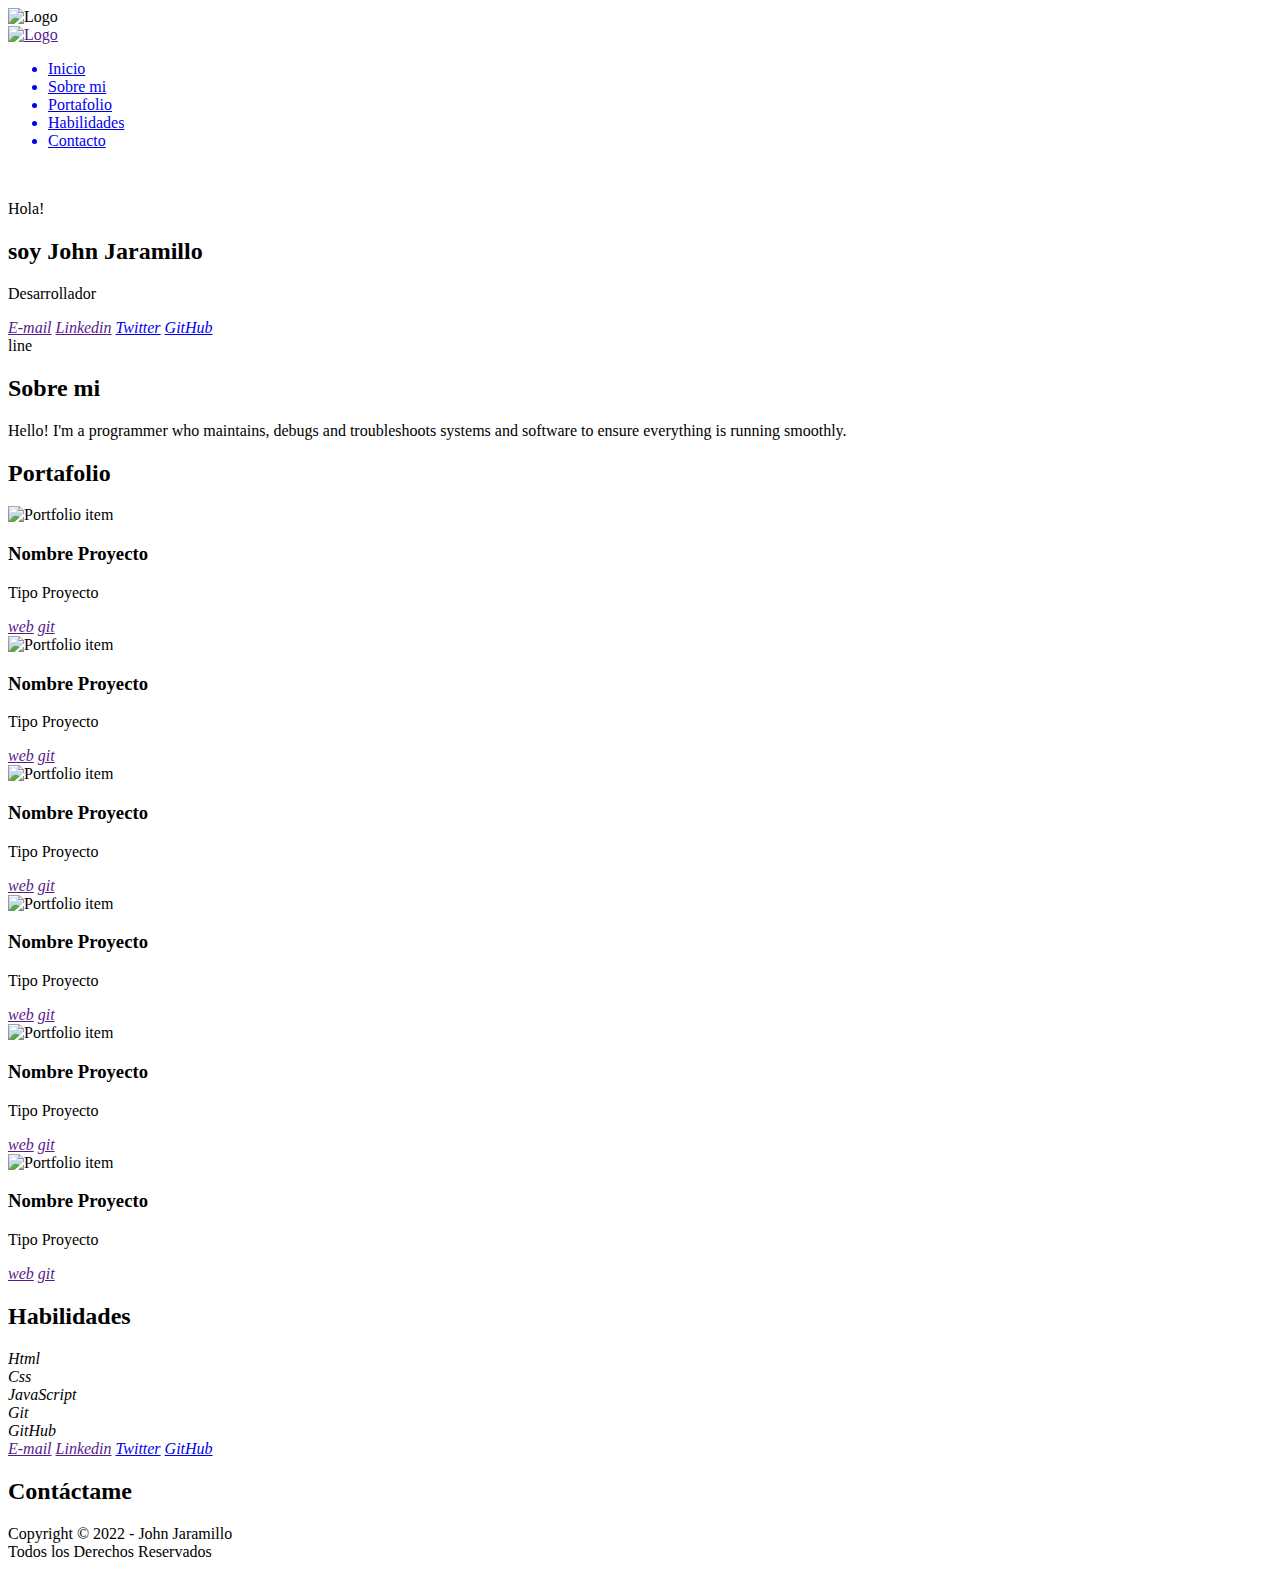
==== html/index.html @ cde60312 "Estructura Base" ====
<!DOCTYPE html>
<html lang="es">

<head>
    <meta charset="UTF-8">
    <meta http-equiv="X-UA-Compatible" content="IE=edge">
    <meta name="viewport" content="width=device-width, initial-scale=1.0">
    <title>John Jaramillo</title>
    <!-- NORMALIZE -->
    <link rel="stylesheet" href="normalize.css">
    <!-- ESTILOS -->
    <link rel="stylesheet" href="styles.css">
</head>

<body>
    <header class="header">
        <img class="logo-home" src="" alt="Logo">
        <nav class="navbar">
            <a href="">
                <img class="logo-nav" src="" alt="Logo">
            </a>
            <ul>
                <a href="#home" class="nav-link"><li>Inicio</li></a>
                <a href="#about" class="nav-link"><li>Sobre mi</li></a>
                <a href="#portfolio" class="nav-link"><li>Portafolio</li></a>
                <a href="#skills" class="nav-link"><li>Habilidades</li></a>
                <a href="#contact" class="nav-link"><li>Contacto</li></a>
            </ul>
        </nav>
    </header>
    <section id="home" class="home">
        <img src="" alt="" class="photo-home">
        <div class="text-home">
            <p>Hola!</p>
            <h2>soy <span>John Jaramillo</span></h2>
            <p>Desarrollador</p>
        </div>
        <div class="home-contact">
            <a target="_blank" href="" class="icon-contact"><i>E-mail</i></a>
            <a target="_blank" href="" class="icon-contact"><i>Linkedin</i></a>
            <a target="_blank" href="https://twitter.com/JohnhJaramillo" class="icon-contact"><i>Twitter</i></a>
            <a target="_blank" href="https://github.com/JohnJaramillodev" class="icon-contact"><i>GitHub</i></a>
            <div>line</div>
        </div>
    </section>
    <main>
        <section id="about" class="about">
            <h2>Sobre mi</h2>
            <div>
                <p>Hello! I'm a programmer who maintains, debugs and troubleshoots systems and software to ensure everything is running smoothly.</p>
            </div>
        </section>
        <section id="portfolio" class="portfolio">
            <div class="container">
                <h2>Portafolio</h2>
                <div class="portfolio-grid">
                    <div class="proyect-item">
                        <picture>
                            <source>
                            <img src="" alt="Portfolio item">
                        </picture>
                        <div class="proyect-description">
                            <h3>Nombre Proyecto</h3>
                            <p>Tipo Proyecto</p>
                            <div class="button-container">
                                <a target="_blank" href="" class="button"><i>web</i></a>
                                <a target="_blank" href="" class="button"><i>git</i></a>
                            </div>
                        </div>
                    </div>
                    <div class="proyect-item">
                        <picture>
                            <source>
                            <img src="" alt="Portfolio item">
                        </picture>
                        <div class="proyect-description">
                            <h3>Nombre Proyecto</h3>
                            <p>Tipo Proyecto</p>
                            <div class="button-container">
                                <a target="_blank" href="" class="button"><i>web</i></a>
                                <a target="_blank" href="" class="button"><i>git</i></a>
                            </div>
                        </div>
                    </div>
                    <div class="proyect-item">
                        <picture>
                            <source>
                            <img src="" alt="Portfolio item">
                        </picture>
                        <div class="proyect-description">
                            <h3>Nombre Proyecto</h3>
                            <p>Tipo Proyecto</p>
                            <div class="button-container">
                                <a target="_blank" href="" class="button"><i>web</i></a>
                                <a target="_blank" href="" class="button"><i>git</i></a>
                            </div>
                        </div>
                    </div>
                    <div class="proyect-item">
                        <picture>
                            <source>
                            <img src="" alt="Portfolio item">
                        </picture>
                        <div class="proyect-description">
                            <h3>Nombre Proyecto</h3>
                            <p>Tipo Proyecto</p>
                            <div class="button-container">
                                <a target="_blank" href="" class="button"><i>web</i></a>
                                <a target="_blank" href="" class="button"><i>git</i></a>
                            </div>
                        </div>
                    </div>
                    <div class="proyect-item">
                        <picture>
                            <source>
                            <img src="" alt="Portfolio item">
                        </picture>
                        <div class="proyect-description">
                            <h3>Nombre Proyecto</h3>
                            <p>Tipo Proyecto</p>
                            <div class="button-container">
                                <a target="_blank" href="" class="button"><i>web</i></a>
                                <a target="_blank" href="" class="button"><i>git</i></a>
                            </div>
                        </div>
                    </div>
                    <div class="proyect-item">
                        <picture>
                            <source>
                            <img src="" alt="Portfolio item">
                        </picture>
                        <div class="proyect-description">
                            <h3>Nombre Proyecto</h3>
                            <p>Tipo Proyecto</p>
                            <div class="button-container">
                                <a target="_blank" href="" class="button"><i>web</i></a>
                                <a target="_blank" href="" class="button"><i>git</i></a>
                            </div>
                        </div>
                    </div>
                </div>
            </div>
        </section>
        <section id="skills" class="skills">
            <div class="container">
                <h2>Habilidades</h2>
                <div class="item-skill">
                    <i title="Html">Html</i>
                </div>
                <div class="item-skill">
                    <i title="Css">Css</i>
                </div>
                <div class="item-skill">
                    <i title="JavaScript">JavaScript</i>
                </div>
                <div class="item-skill">
                    <i title="Git">Git</i>
                </div>
                <div class="item-skill">
                    <i title="GitHub">GitHub</i>
                </div>
            </div>
        </section>
    </main>
    <section id="contact" class="contact">

        <div class="contact-item">
            <a target="_blank" href="" class="icon-contact"><i>E-mail</i></a>
            <a target="_blank" href="" class="icon-contact"><i>Linkedin</i></a>
            <a target="_blank" href="https://twitter.com/JohnhJaramillo" class="icon-contact"><i>Twitter</i></a>
            <a target="_blank" href="https://github.com/JohnJaramillodev" class="icon-contact"><i>GitHub</i></a>
        </div>
        <h2>Contáctame</h2>
    </section>
    <footer class="footer">
        <p>Copyright &copy; 2022 - John Jaramillo <br> Todos los Derechos Reservados</p>
    </footer>
</body>

</html>
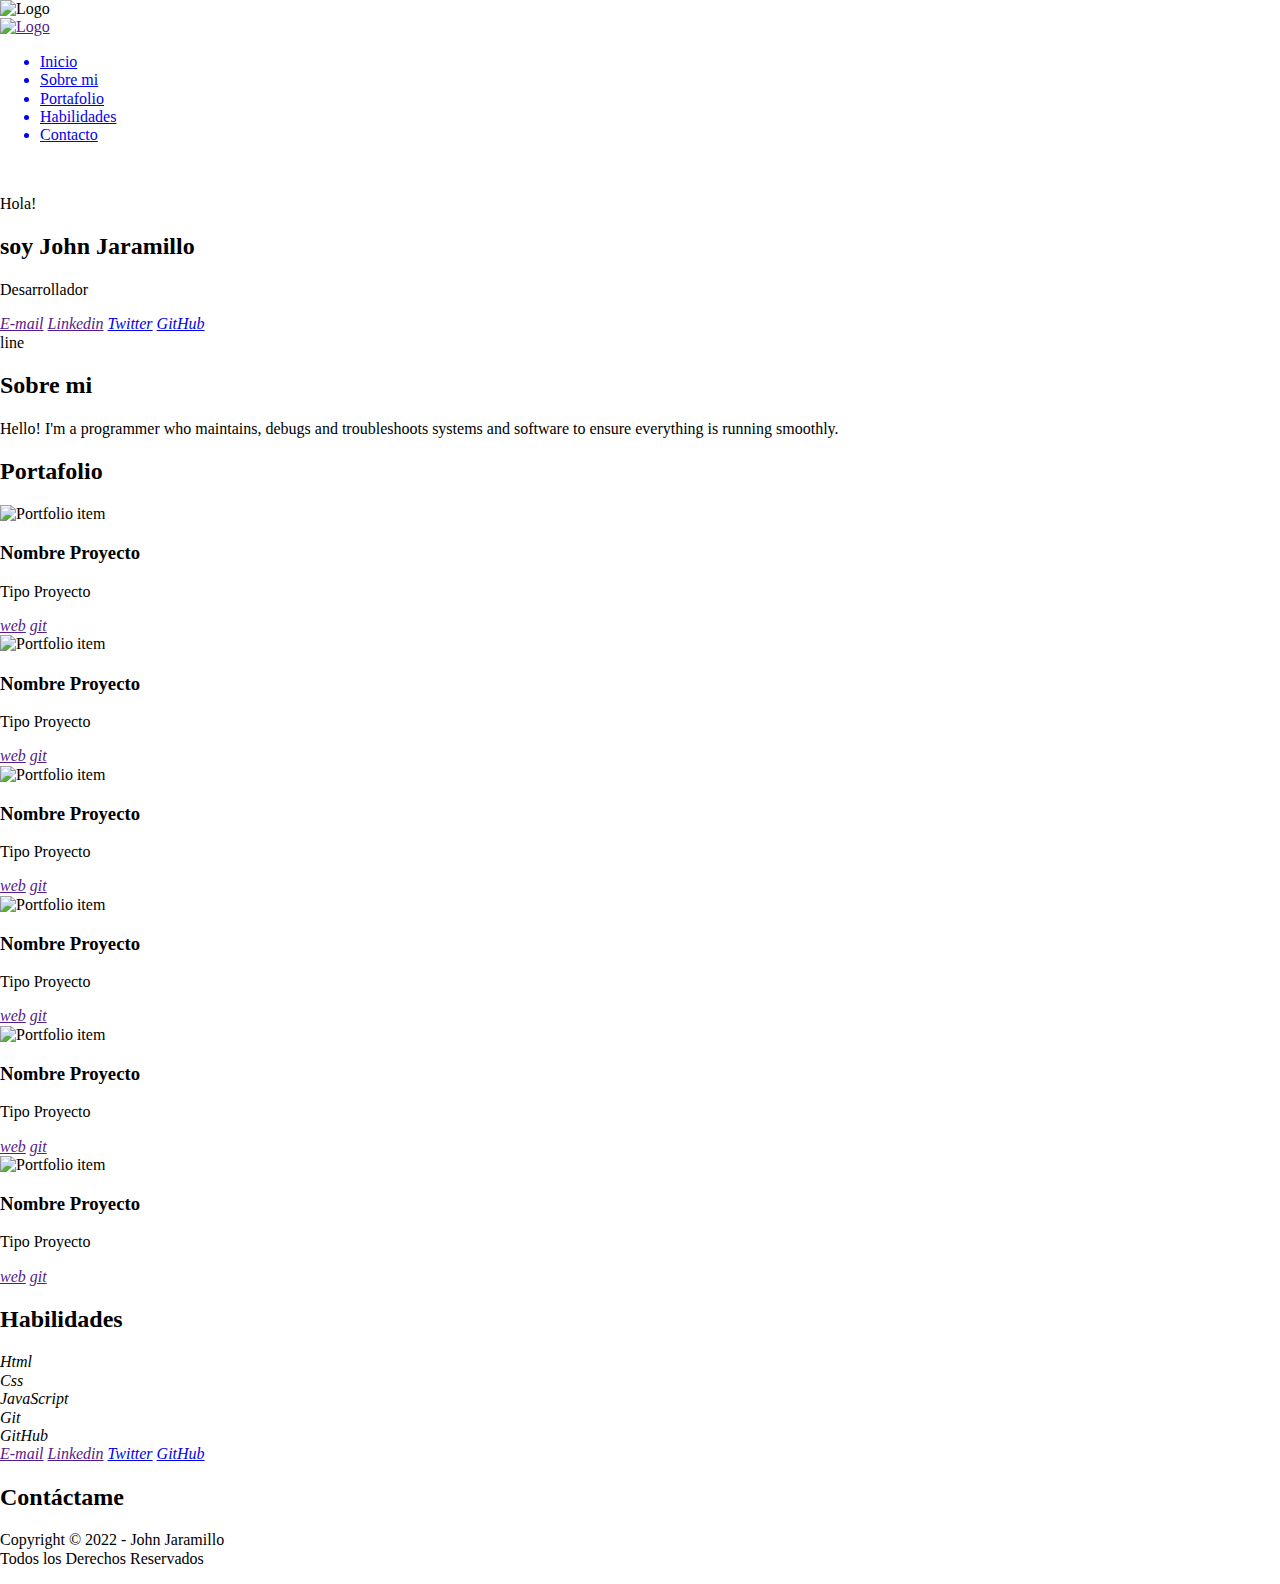
==== commit 0efa4dee: "Anexo favicon" ====
--- a/html/index.html
+++ b/html/index.html
@@ -7,9 +7,12 @@
     <meta name="viewport" content="width=device-width, initial-scale=1.0">
     <title>John Jaramillo</title>
     <!-- NORMALIZE -->
-    <link rel="stylesheet" href="normalize.css">
+    <link rel="stylesheet" href="\css/normalize.css">
     <!-- ESTILOS -->
-    <link rel="stylesheet" href="styles.css">
+    <link rel="stylesheet" href="\css/styles.css">
+    <!-- FAVICONS -->
+    <link rel="shortcut icon" href="\favicons/black.png" type="image/x-icon">
+    <link rel="icon" href="\favicons/black.png" type="image/x-icon">
 </head>
 
 <body>
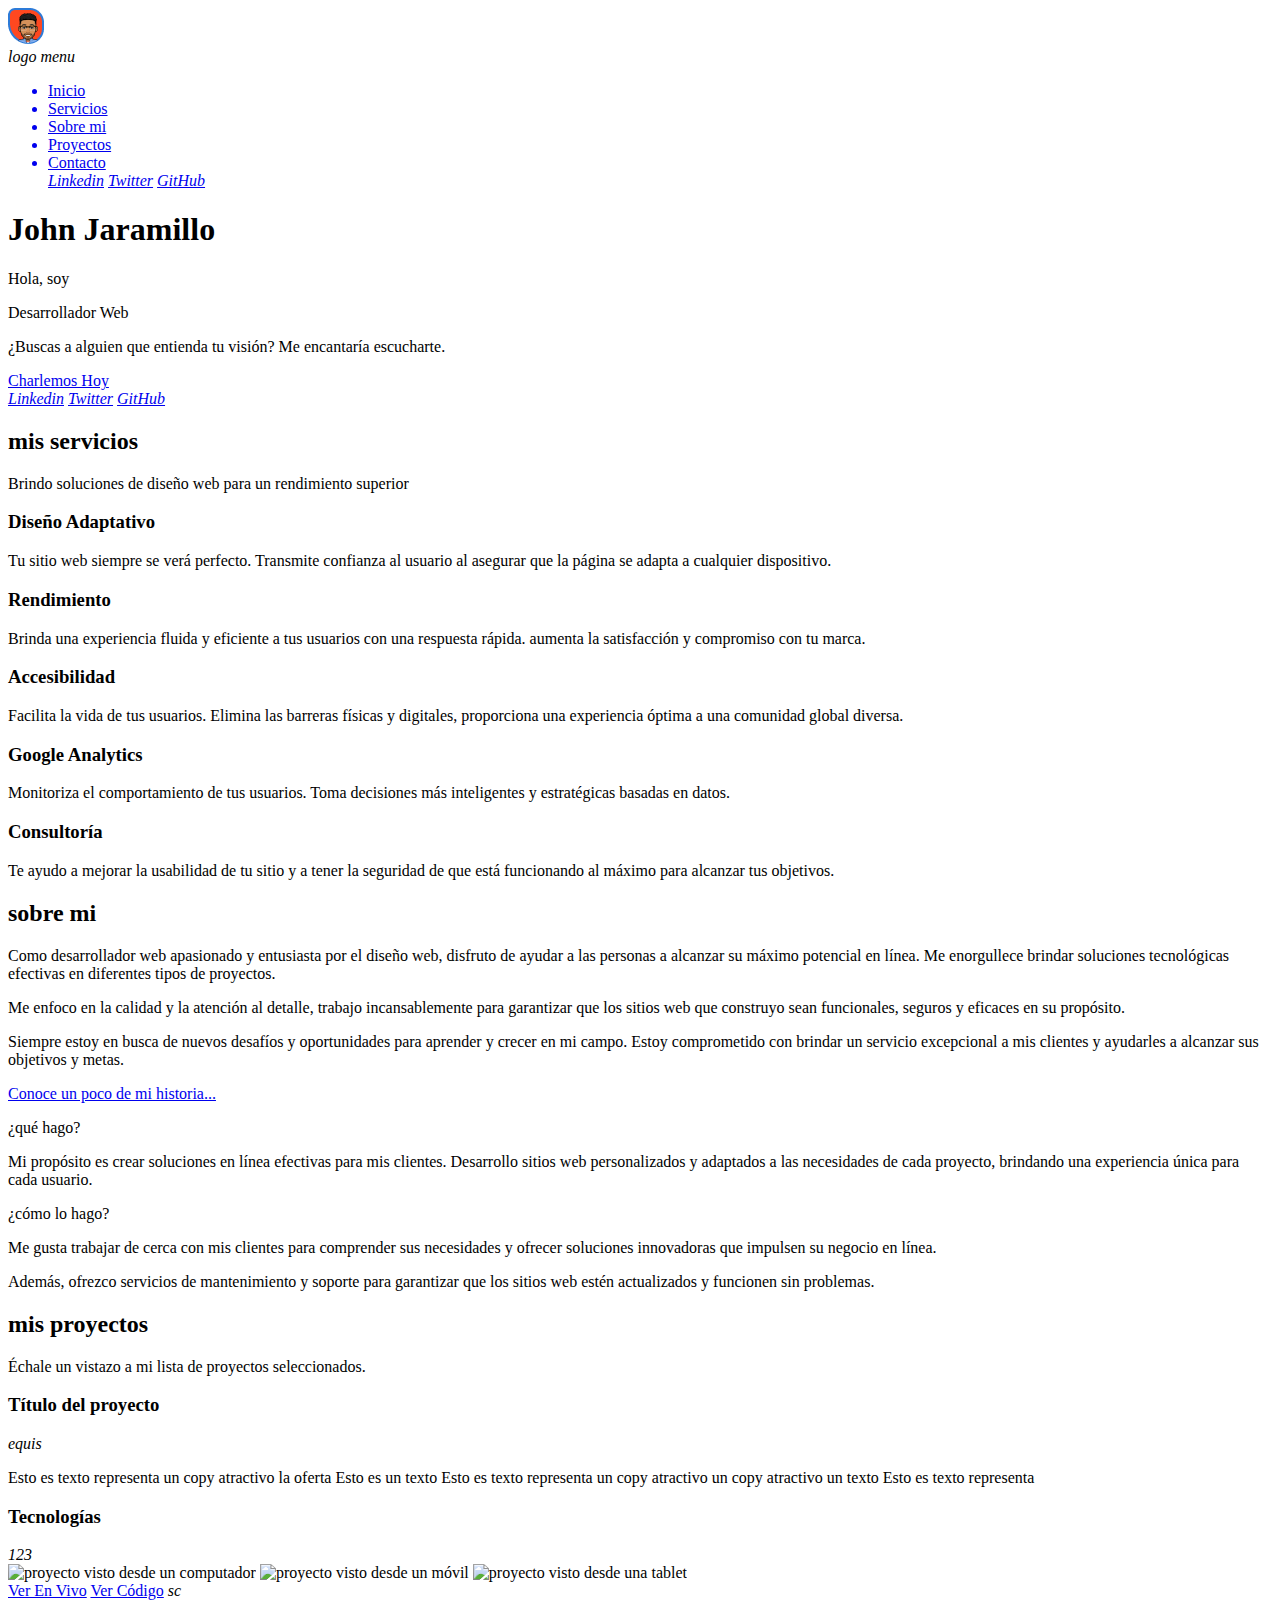
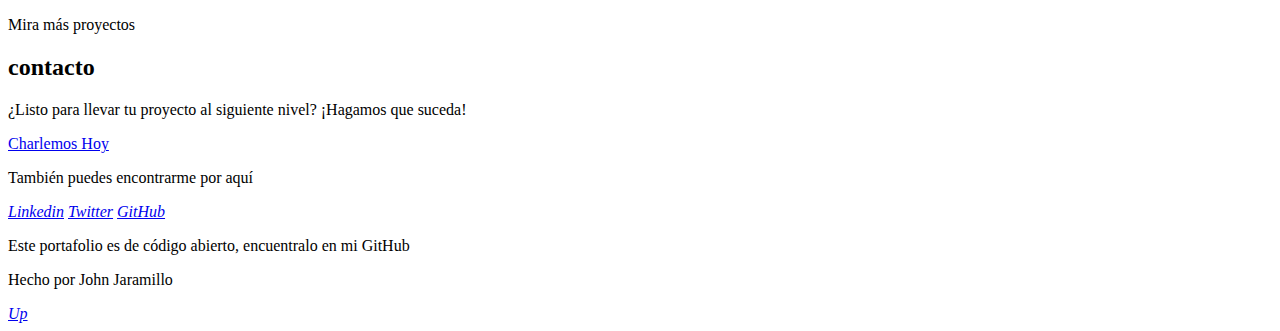
==== commit 6ba49b29: "nueva estructura y configuración" ====
--- a/html/index.html
+++ b/html/index.html
@@ -1,183 +1,181 @@
 <!DOCTYPE html>
 <html lang="es">
+<head>
+  <meta charset="UTF-8">
+  <meta http-equiv="X-UA-Compatible" content="IE=edge">
+  <meta name="viewport" content="width=device-width, initial-scale=1.0">
+  <title>John Jaramillo - JonhaDev</title>
 
-<head>
-    <meta charset="UTF-8">
-    <meta http-equiv="X-UA-Compatible" content="IE=edge">
-    <meta name="viewport" content="width=device-width, initial-scale=1.0">
-    <title>John Jaramillo</title>
-    <!-- NORMALIZE -->
-    <link rel="stylesheet" href="\css/normalize.css">
-    <!-- ESTILOS -->
-    <link rel="stylesheet" href="\css/styles.css">
-    <!-- FAVICONS -->
-    <link rel="shortcut icon" href="\favicons/black.png" type="image/x-icon">
-    <link rel="icon" href="\favicons/black.png" type="image/x-icon">
+  <link rel="preconnect" href="https://fonts.googleapis.com">
+  <link rel="preconnect" href="https://fonts.gstatic.com" crossorigin>
+  <link href="https://fonts.googleapis.com/css2?family=Chakra+Petch:ital,wght@0,400;0,500;0,600;1,500&family=Skranji:wght@400;700&display=swap" rel="stylesheet">
+
+  <!-- ESTILOS -->
+  <link rel="stylesheet" href="/css/main.css">
+
+  <!-- FAVICONS -->
+  <link rel="shortcut icon" href="/assets/icons/favicon298x298.png" type="image/x-icon">
 </head>
-
 <body>
-    <header class="header">
-        <img class="logo-home" src="" alt="Logo">
-        <nav class="navbar">
-            <a href="">
-                <img class="logo-nav" src="" alt="Logo">
-            </a>
-            <ul>
-                <a href="#home" class="nav-link"><li>Inicio</li></a>
-                <a href="#about" class="nav-link"><li>Sobre mi</li></a>
-                <a href="#portfolio" class="nav-link"><li>Portafolio</li></a>
-                <a href="#skills" class="nav-link"><li>Habilidades</li></a>
-                <a href="#contact" class="nav-link"><li>Contacto</li></a>
-            </ul>
-        </nav>
+  <header class="navbar-container">
+    <nav class="navbar-container__navbar">
+      <div class="navbar-container__logo-container" href="/"><img src="/assets/icons/iconLogo36x36.png"
+          alt="John Jaramillo animado sonriendo"></div>
+      <div class="navbar-container__icon-menu"><i>logo menu</i></div>
+      <ul class="navbar-container__nav-menu">
+        <a href="#home">
+          <li>Inicio</li>
+        </a>
+        <a href="#services">
+          <li>Servicios</li>
+        </a>
+        <a href="#about me">
+          <li>Sobre mi</li>
+        </a>
+        <a href="#works">
+          <li>Proyectos</li>
+        </a>
+        <a href="#contact">
+          <li>Contacto</li>
+        </a>
+        <div class="navbar-container__social-media social-media--navbar">
+          <a target="_blank" href="/"><i>Linkedin</i></a>
+          <a target="_blank" href="https://twitter.com/JohnhJaramillo"><i>Twitter</i></a>
+          <a target="_blank" href="https://github.com/JohnJaramillodev"><i>GitHub</i></a>
+        </div>
+      </ul>
+    </nav>
+  </header>
+  <section class="home-container" id="home">
+    <header class="home-container__title">
+      <h1>John Jaramillo</h1>
     </header>
-    <section id="home" class="home">
-        <img src="" alt="" class="photo-home">
-        <div class="text-home">
-            <p>Hola!</p>
-            <h2>soy <span>John Jaramillo</span></h2>
-            <p>Desarrollador</p>
-        </div>
-        <div class="home-contact">
-            <a target="_blank" href="" class="icon-contact"><i>E-mail</i></a>
-            <a target="_blank" href="" class="icon-contact"><i>Linkedin</i></a>
-            <a target="_blank" href="https://twitter.com/JohnhJaramillo" class="icon-contact"><i>Twitter</i></a>
-            <a target="_blank" href="https://github.com/JohnJaramillodev" class="icon-contact"><i>GitHub</i></a>
-            <div>line</div>
-        </div>
+    <p>Hola, soy</p>
+    <p class="home-container__subtitle">Desarrollador Web</p>
+    <p>¿Buscas a alguien que entienda tu visión? Me encantaría escucharte.</p>
+    <a class="boton boton--home" href="/">Charlemos Hoy</a>
+    <!-- <div><img src="/" alt="John Jaramillo animado, saludando"></div> -->
+    <div class="home-container__social-media social-media--home">
+      <a target="_blank" href="/"><i>Linkedin</i></a>
+      <a target="_blank" href="https://twitter.com/JohnhJaramillo"><i>Twitter</i></a>
+      <a target="_blank" href="https://github.com/JohnJaramillodev"><i>GitHub</i></a>
+      <!-- <span></span> -->
+    </div>
+    <a class="boton-bottom boton-bottom--contact" href="/"><i></i></a>
+  </section>
+  <main class="main-container">
+    <section class="services-container" id="services">
+      <header class="title-container">
+        <h2>mis servicios</h2>
+      </header>
+      <p>Brindo soluciones de diseño web para un rendimiento superior</p>
+      <div class="services-container__cards-container">
+        <article class="service-card">
+          <h3 class="service-card__title">Diseño Adaptativo</h3>
+          <div class="service-card__icon--container"><i></i></div>
+          <p>Tu sitio web siempre se verá perfecto. Transmite confianza al usuario al asegurar que la página se adapta a
+            cualquier dispositivo.</p>
+        </article>
+        <article class="service-card">
+          <h3 class="service-card__title">Rendimiento</h3>
+          <div class="service-card__icon--container"><i></i></div>
+          <p>Brinda una experiencia fluida y eficiente a tus usuarios con una respuesta rápida. aumenta la satisfacción
+            y compromiso con tu marca.</p>
+        </article>
+        <article class="service-card">
+          <h3 class="service-card__title">Accesibilidad</h3>
+          <div class="service-card__icon--container"><i></i></div>
+          <p>Facilita la vida de tus usuarios. Elimina las barreras físicas y digitales, proporciona una experiencia
+            óptima a una comunidad global diversa.</p>
+        </article>
+        <article class="service-card">
+          <h3 class="service-card__title">Google Analytics</h3>
+          <div class="service-card__icon--container"><i></i></div>
+          <p>Monitoriza el comportamiento de tus usuarios. Toma decisiones más inteligentes y estratégicas basadas en
+            datos.</p>
+        </article>
+        <article class="service-card">
+          <h3 class="service-card__title">Consultoría</h3>
+          <div class="service-card__icon--container"><i></i></div>
+          <p>Te ayudo a mejorar la usabilidad de tu sitio y a tener la seguridad de que está funcionando al máximo para
+            alcanzar tus objetivos.</p>
+        </article>
+      </div>
     </section>
-    <main>
-        <section id="about" class="about">
-            <h2>Sobre mi</h2>
-            <div>
-                <p>Hello! I'm a programmer who maintains, debugs and troubleshoots systems and software to ensure everything is running smoothly.</p>
-            </div>
-        </section>
-        <section id="portfolio" class="portfolio">
-            <div class="container">
-                <h2>Portafolio</h2>
-                <div class="portfolio-grid">
-                    <div class="proyect-item">
-                        <picture>
-                            <source>
-                            <img src="" alt="Portfolio item">
-                        </picture>
-                        <div class="proyect-description">
-                            <h3>Nombre Proyecto</h3>
-                            <p>Tipo Proyecto</p>
-                            <div class="button-container">
-                                <a target="_blank" href="" class="button"><i>web</i></a>
-                                <a target="_blank" href="" class="button"><i>git</i></a>
-                            </div>
-                        </div>
-                    </div>
-                    <div class="proyect-item">
-                        <picture>
-                            <source>
-                            <img src="" alt="Portfolio item">
-                        </picture>
-                        <div class="proyect-description">
-                            <h3>Nombre Proyecto</h3>
-                            <p>Tipo Proyecto</p>
-                            <div class="button-container">
-                                <a target="_blank" href="" class="button"><i>web</i></a>
-                                <a target="_blank" href="" class="button"><i>git</i></a>
-                            </div>
-                        </div>
-                    </div>
-                    <div class="proyect-item">
-                        <picture>
-                            <source>
-                            <img src="" alt="Portfolio item">
-                        </picture>
-                        <div class="proyect-description">
-                            <h3>Nombre Proyecto</h3>
-                            <p>Tipo Proyecto</p>
-                            <div class="button-container">
-                                <a target="_blank" href="" class="button"><i>web</i></a>
-                                <a target="_blank" href="" class="button"><i>git</i></a>
-                            </div>
-                        </div>
-                    </div>
-                    <div class="proyect-item">
-                        <picture>
-                            <source>
-                            <img src="" alt="Portfolio item">
-                        </picture>
-                        <div class="proyect-description">
-                            <h3>Nombre Proyecto</h3>
-                            <p>Tipo Proyecto</p>
-                            <div class="button-container">
-                                <a target="_blank" href="" class="button"><i>web</i></a>
-                                <a target="_blank" href="" class="button"><i>git</i></a>
-                            </div>
-                        </div>
-                    </div>
-                    <div class="proyect-item">
-                        <picture>
-                            <source>
-                            <img src="" alt="Portfolio item">
-                        </picture>
-                        <div class="proyect-description">
-                            <h3>Nombre Proyecto</h3>
-                            <p>Tipo Proyecto</p>
-                            <div class="button-container">
-                                <a target="_blank" href="" class="button"><i>web</i></a>
-                                <a target="_blank" href="" class="button"><i>git</i></a>
-                            </div>
-                        </div>
-                    </div>
-                    <div class="proyect-item">
-                        <picture>
-                            <source>
-                            <img src="" alt="Portfolio item">
-                        </picture>
-                        <div class="proyect-description">
-                            <h3>Nombre Proyecto</h3>
-                            <p>Tipo Proyecto</p>
-                            <div class="button-container">
-                                <a target="_blank" href="" class="button"><i>web</i></a>
-                                <a target="_blank" href="" class="button"><i>git</i></a>
-                            </div>
-                        </div>
-                    </div>
-                </div>
-            </div>
-        </section>
-        <section id="skills" class="skills">
-            <div class="container">
-                <h2>Habilidades</h2>
-                <div class="item-skill">
-                    <i title="Html">Html</i>
-                </div>
-                <div class="item-skill">
-                    <i title="Css">Css</i>
-                </div>
-                <div class="item-skill">
-                    <i title="JavaScript">JavaScript</i>
-                </div>
-                <div class="item-skill">
-                    <i title="Git">Git</i>
-                </div>
-                <div class="item-skill">
-                    <i title="GitHub">GitHub</i>
-                </div>
-            </div>
-        </section>
-    </main>
-    <section id="contact" class="contact">
-
-        <div class="contact-item">
-            <a target="_blank" href="" class="icon-contact"><i>E-mail</i></a>
-            <a target="_blank" href="" class="icon-contact"><i>Linkedin</i></a>
-            <a target="_blank" href="https://twitter.com/JohnhJaramillo" class="icon-contact"><i>Twitter</i></a>
-            <a target="_blank" href="https://github.com/JohnJaramillodev" class="icon-contact"><i>GitHub</i></a>
-        </div>
-        <h2>Contáctame</h2>
+    <section class="about-container" id="about-me">
+      <header class="title-container">
+        <h2>sobre mi</h2>
+      </header>
+      <div class="about-container__personal-info">
+        <p>Como desarrollador web apasionado y entusiasta por el diseño web, disfruto de ayudar a las personas a
+          alcanzar su máximo potencial en línea. Me enorgullece brindar soluciones tecnológicas efectivas en diferentes
+          tipos de proyectos.</p>
+        <p>Me enfoco en la calidad y la atención al detalle, trabajo incansablemente para garantizar que los sitios web
+          que construyo sean funcionales, seguros y eficaces en su propósito.</p>
+        <p>Siempre estoy en busca de nuevos desafíos y oportunidades para aprender y crecer en mi campo. Estoy
+          comprometido con brindar un servicio excepcional a mis clientes y ayudarles a alcanzar sus objetivos y metas.
+        </p>
+        <a href="/">Conoce un poco de mi historia...</a>
+      </div>
+      <article class="about-container__what-i-do">
+        <p class="subtitle">¿qué hago?</p>
+        <p>Mi propósito es crear soluciones en línea efectivas para mis clientes. Desarrollo sitios web personalizados y
+          adaptados a las necesidades de cada proyecto, brindando una experiencia única para cada usuario.</p>
+      </article>
+      <article class="about-container__how-i-do-it">
+        <p class="subtitle">¿cómo lo hago?</p>
+        <p>Me gusta trabajar de cerca con mis clientes para comprender sus necesidades y ofrecer soluciones innovadoras
+          que impulsen su negocio en línea.</p>
+        <p>Además, ofrezco servicios de mantenimiento y soporte para garantizar que los sitios web estén actualizados y
+          funcionen sin problemas.</p>
+      </article>
     </section>
-    <footer class="footer">
-        <p>Copyright &copy; 2022 - John Jaramillo <br> Todos los Derechos Reservados</p>
-    </footer>
+    <section class="works-container" id="works">
+      <header class="title-container">
+        <h2>mis proyectos</h2>
+      </header>
+      <p>Échale un vistazo a mi lista de proyectos seleccionados.</p>
+      <div class="works-container__cards-container">
+        <article class="work-card">
+          <h3 class="work-card__title">Título del proyecto</h3>
+          <i>equis</i>
+          <p>Esto es texto representa un copy atractivo la oferta Esto es un texto Esto es texto representa un copy
+            atractivo un copy atractivo un texto Esto es texto representa</p>
+          <h3 class="work-card__title">Tecnologías</h3>
+          <div class="work-card__tecnologies"><i>1</i><i>2</i><i>3</i></div>
+          <div class="work-card__mockups-container">
+            <img src="/" alt="proyecto visto desde un computador">
+            <img src="/" alt="proyecto visto desde un móvil">
+            <img src="/" alt="proyecto visto desde una tablet">
+          </div>
+          <div class="work-card__scroll-dots"><span></span><span></span><span></span></div>
+          <a class="boton" href="/"><i></i>Ver En Vivo</a>
+          <a class="boton boton--secundary" href="/"><i></i>Ver Código</a>
+          <i>sc</i>
+        </article>
+      </div>
+      <p><i></i>Mira más proyectos</p>
+    </section>
+  </main>
+  <footer class="contact-container" id="contact">
+    <header class="title-container"><h2>contacto</h2></header>
+    <p>¿Listo para llevar tu proyecto al siguiente nivel? ¡Hagamos que suceda!</p>
+    <a class="boton boton--footer" href="/">Charlemos Hoy</a>
+    <p>También puedes encontrarme por aquí</p>
+    <div class="contact-container__social-media social-media--footer">
+      <a target="_blank" href="/"><i>Linkedin</i></a>
+      <a target="_blank" href="https://twitter.com/JohnhJaramillo"><i>Twitter</i></a>
+      <a target="_blank" href="https://github.com/JohnJaramillodev"><i>GitHub</i></a>
+    </div>
+    <p>Este portafolio es de código abierto, encuentralo en mi <span>GitHub</span><i></i></p>
+    <p>Hecho por <span>John Jaramillo</span></p>
+    <!-- <ul>
+      <a href="#home"><li>Inicio</li></a>
+      <a href="#services"><li>Servicios</li></a>
+      <a href="#about me"><li>Sobre mi</li></a>
+      <a href="#works"><li>Proyectos</li></a>
+    </ul> -->
+    <a class="boton-bottom boton-bottom--goup" href="#home"><i>Up</i></a>
+  </footer>
 </body>
-
 </html>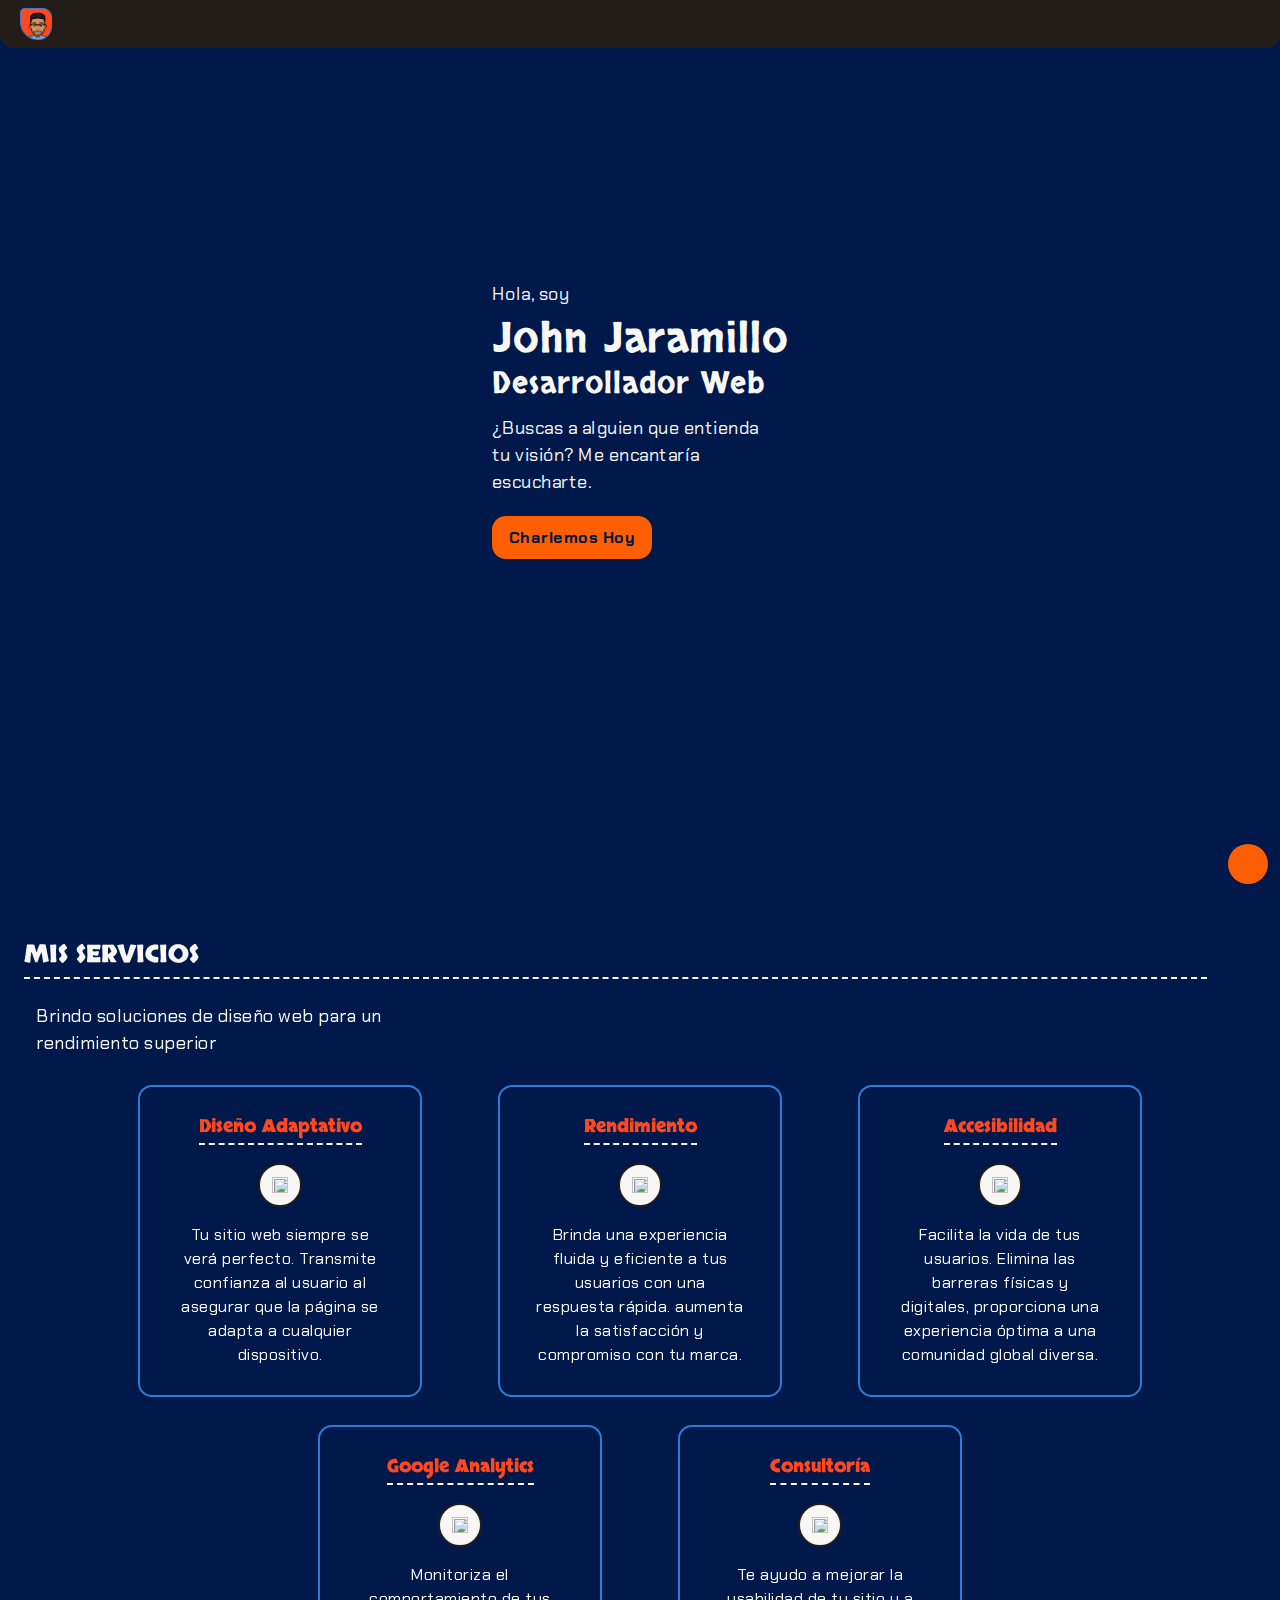
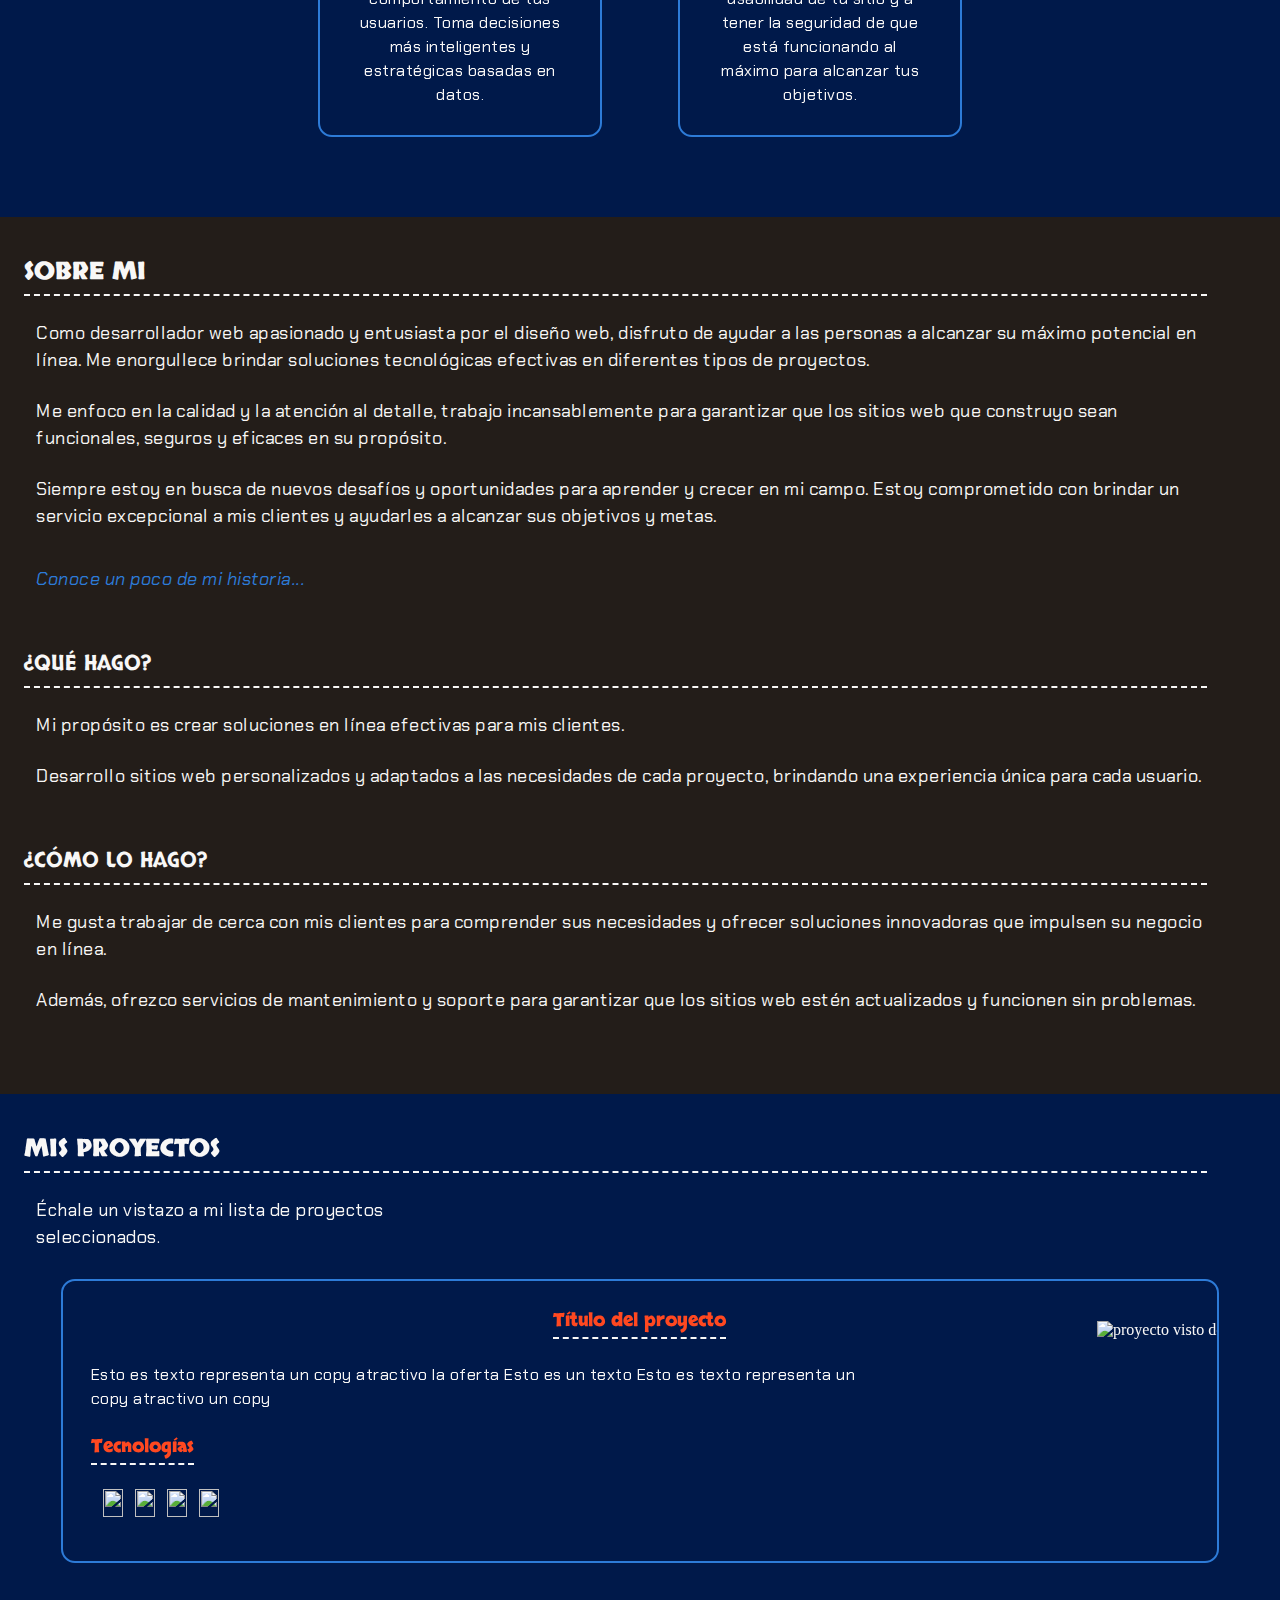
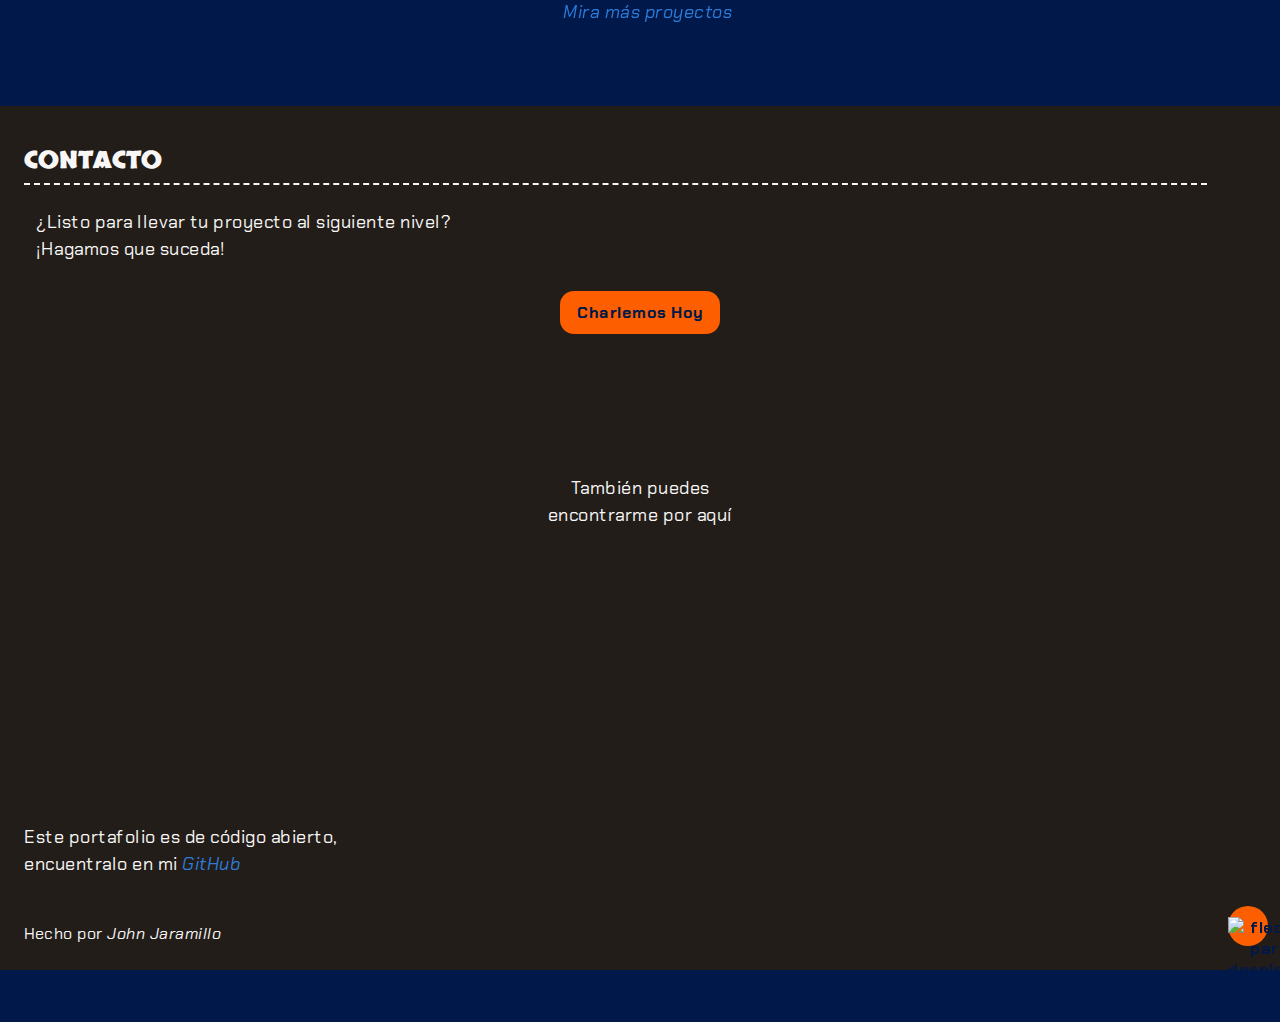
==== commit a0da872c: "estilos generales versión móvil terminados" ====
--- a/html/index.html
+++ b/html/index.html
@@ -6,65 +6,60 @@
   <meta name="viewport" content="width=device-width, initial-scale=1.0">
   <title>John Jaramillo - JonhaDev</title>
 
+  <!-- FUENTES -->
   <link rel="preconnect" href="https://fonts.googleapis.com">
   <link rel="preconnect" href="https://fonts.gstatic.com" crossorigin>
-  <link href="https://fonts.googleapis.com/css2?family=Chakra+Petch:ital,wght@0,400;0,500;0,600;1,500&family=Skranji:wght@400;700&display=swap" rel="stylesheet">
+  <link href="https://fonts.googleapis.com/css2?family=Chakra+Petch:ital,wght@0,400;0,500;0,700;1,500&family=Skranji:wght@400;700&display=swap" rel="stylesheet">
 
   <!-- ESTILOS -->
   <link rel="stylesheet" href="/css/main.css">
 
   <!-- FAVICONS -->
   <link rel="shortcut icon" href="/assets/icons/favicon298x298.png" type="image/x-icon">
+
+  <!-- ICONS -->
+  <script src="https://kit.fontawesome.com/5cc47429a3.js" crossorigin="anonymous"></script>
 </head>
 <body>
   <header class="navbar-container">
     <nav class="navbar-container__navbar">
-      <div class="navbar-container__logo-container" href="/"><img src="/assets/icons/iconLogo36x36.png"
-          alt="John Jaramillo animado sonriendo"></div>
-      <div class="navbar-container__icon-menu"><i>logo menu</i></div>
+      <div class="navbar-container__logo-container" href="#"><img src="/assets/icons/logo298x298.png" alt="John Jaramillo animado sonriendo"></div>
+      <div class="navbar-container__icon-menu"><i class="fa-solid fa-ellipsis"></i></div>
       <ul class="navbar-container__nav-menu">
-        <a href="#home">
-          <li>Inicio</li>
-        </a>
-        <a href="#services">
-          <li>Servicios</li>
-        </a>
-        <a href="#about me">
-          <li>Sobre mi</li>
-        </a>
-        <a href="#works">
-          <li>Proyectos</li>
-        </a>
-        <a href="#contact">
-          <li>Contacto</li>
-        </a>
-        <div class="navbar-container__social-media social-media--navbar">
-          <a target="_blank" href="/"><i>Linkedin</i></a>
-          <a target="_blank" href="https://twitter.com/JohnhJaramillo"><i>Twitter</i></a>
-          <a target="_blank" href="https://github.com/JohnJaramillodev"><i>GitHub</i></a>
+        <a href="#home"><li>Inicio</li></a>
+        <a href="#checkpoint-services"><li>Servicios</li></a>
+        <a href="#checkpoint-about-me"><li>Sobre mi</li></a>
+        <a href="#checkpoint-works"><li>Proyectos</li></a>
+        <a href="#contact"><li>Contacto</li></a>
+        <div class="social-media social-media--navbar">
+          <a target="_blank" href="#"><img src="/assets/icons/linkedin.svg" alt=""></a>
+          <a target="_blank" href="#"><img src="/assets/icons/twitter.svg" alt=""></i></a>
+          <a target="_blank" href="#"><img src="/assets/icons/github.svg" alt=""></a>
         </div>
       </ul>
     </nav>
   </header>
-  <section class="home-container" id="home">
-    <header class="home-container__title">
-      <h1>John Jaramillo</h1>
-    </header>
-    <p>Hola, soy</p>
-    <p class="home-container__subtitle">Desarrollador Web</p>
-    <p>¿Buscas a alguien que entienda tu visión? Me encantaría escucharte.</p>
-    <a class="boton boton--home" href="/">Charlemos Hoy</a>
-    <!-- <div><img src="/" alt="John Jaramillo animado, saludando"></div> -->
-    <div class="home-container__social-media social-media--home">
-      <a target="_blank" href="/"><i>Linkedin</i></a>
-      <a target="_blank" href="https://twitter.com/JohnhJaramillo"><i>Twitter</i></a>
-      <a target="_blank" href="https://github.com/JohnJaramillodev"><i>GitHub</i></a>
-      <!-- <span></span> -->
-    </div>
-    <a class="boton-bottom boton-bottom--contact" href="/"><i></i></a>
-  </section>
   <main class="main-container">
-    <section class="services-container" id="services">
+    <section class="home-container" id="home">
+      <div class="home-container__info-container">
+        <header class="home-container__title">
+          <h1>John Jaramillo</h1>
+        </header>
+        <p>Hola, soy</p>
+        <p class="home-container__subtitle">Desarrollador Web</p>
+        <p>¿Buscas a alguien que entienda tu visión? Me encantaría escucharte.</p>
+        <a class="button button--home" href="#">Charlemos Hoy</a>
+      </div>
+      <!-- <div><img src="/" alt="John Jaramillo animado, saludando"></div> -->
+      <div class="social-media social-media--home">
+        <a target="_blank" href="#"><img src="/assets/icons/linkedin.svg" alt=""></a>
+        <a target="_blank" href="#"><img src="/assets/icons/twitter.svg" alt=""></i></a>
+        <a target="_blank" href="#"><img src="/assets/icons/github.svg" alt=""></a>
+        <!-- <span></span> -->
+      </div>
+      <a class="button-bottom button-bottom--contact" href="#"><img src="/assets/icons/email.svg" alt=""></a>
+    </section>
+    <section class="services-container">
       <header class="title-container">
         <h2>mis servicios</h2>
       </header>
@@ -72,37 +67,34 @@
       <div class="services-container__cards-container">
         <article class="service-card">
           <h3 class="service-card__title">Diseño Adaptativo</h3>
-          <div class="service-card__icon--container"><i></i></div>
-          <p>Tu sitio web siempre se verá perfecto. Transmite confianza al usuario al asegurar que la página se adapta a
-            cualquier dispositivo.</p>
+          <div class="service-card__icon-container"><img src="/assets/icons/laptop.svg" alt=""></div>
+          <p>Tu sitio web siempre se verá perfecto. Transmite confianza al usuario al asegurar que la página se adapta a cualquier dispositivo.</p>
         </article>
         <article class="service-card">
           <h3 class="service-card__title">Rendimiento</h3>
-          <div class="service-card__icon--container"><i></i></div>
-          <p>Brinda una experiencia fluida y eficiente a tus usuarios con una respuesta rápida. aumenta la satisfacción
-            y compromiso con tu marca.</p>
+          <div class="service-card__icon-container"><img src="/assets/icons/rocket.svg" alt=""></div>
+          <p>Brinda una experiencia fluida y eficiente a tus usuarios con una respuesta rápida. aumenta la satisfacción y compromiso con tu marca.</p>
         </article>
         <article class="service-card">
           <h3 class="service-card__title">Accesibilidad</h3>
-          <div class="service-card__icon--container"><i></i></div>
-          <p>Facilita la vida de tus usuarios. Elimina las barreras físicas y digitales, proporciona una experiencia
-            óptima a una comunidad global diversa.</p>
+          <div class="service-card__icon-container"><img src="/assets/icons/accessibility.svg" alt=""></div>
+          <p>Facilita la vida de tus usuarios. Elimina las barreras físicas y digitales, proporciona una experiencia óptima a una comunidad global diversa.</p>
         </article>
         <article class="service-card">
           <h3 class="service-card__title">Google Analytics</h3>
-          <div class="service-card__icon--container"><i></i></div>
-          <p>Monitoriza el comportamiento de tus usuarios. Toma decisiones más inteligentes y estratégicas basadas en
-            datos.</p>
+          <div class="service-card__icon-container"><img src="/assets/icons/googleAnalytics.svg" alt=""></div>
+          <p>Monitoriza el comportamiento de tus usuarios. Toma decisiones más inteligentes y estratégicas basadas en datos.</p>
         </article>
         <article class="service-card">
           <h3 class="service-card__title">Consultoría</h3>
-          <div class="service-card__icon--container"><i></i></div>
-          <p>Te ayudo a mejorar la usabilidad de tu sitio y a tener la seguridad de que está funcionando al máximo para
-            alcanzar tus objetivos.</p>
+          <div class="service-card__icon-container"><img src="/assets/icons/consultant.svg" alt=""></div>
+          <p>Te ayudo a mejorar la usabilidad de tu sitio y a tener la seguridad de que está funcionando al máximo para alcanzar tus objetivos.</p>
         </article>
       </div>
+      <!-- CHECKPOINT -->
+      <hr class="checkpoint" id="checkpoint-services">
     </section>
-    <section class="about-container" id="about-me">
+    <section class="about-container">
       <header class="title-container">
         <h2>sobre mi</h2>
       </header>
@@ -115,22 +107,22 @@
         <p>Siempre estoy en busca de nuevos desafíos y oportunidades para aprender y crecer en mi campo. Estoy
           comprometido con brindar un servicio excepcional a mis clientes y ayudarles a alcanzar sus objetivos y metas.
         </p>
-        <a href="/">Conoce un poco de mi historia...</a>
+        <a href="#">Conoce un poco de mi historia...</a>
       </div>
       <article class="about-container__what-i-do">
-        <p class="subtitle">¿qué hago?</p>
-        <p>Mi propósito es crear soluciones en línea efectivas para mis clientes. Desarrollo sitios web personalizados y
-          adaptados a las necesidades de cada proyecto, brindando una experiencia única para cada usuario.</p>
+        <span class="about-container__subtitle">¿qué hago?</span>
+        <p>Mi propósito es crear soluciones en línea efectivas para mis clientes.</p>
+        <p>Desarrollo sitios web personalizados y adaptados a las necesidades de cada proyecto, brindando una experiencia única para cada usuario.</p>
       </article>
       <article class="about-container__how-i-do-it">
-        <p class="subtitle">¿cómo lo hago?</p>
-        <p>Me gusta trabajar de cerca con mis clientes para comprender sus necesidades y ofrecer soluciones innovadoras
-          que impulsen su negocio en línea.</p>
-        <p>Además, ofrezco servicios de mantenimiento y soporte para garantizar que los sitios web estén actualizados y
-          funcionen sin problemas.</p>
+        <span class="about-container__subtitle">¿cómo lo hago?</span>
+        <p>Me gusta trabajar de cerca con mis clientes para comprender sus necesidades y ofrecer soluciones innovadoras que impulsen su negocio en línea.</p>
+        <p>Además, ofrezco servicios de mantenimiento y soporte para garantizar que los sitios web estén actualizados y funcionen sin problemas.</p>
       </article>
+      <!-- CHECKPOINT -->
+      <hr class="checkpoint" id="checkpoint-about-me">
     </section>
-    <section class="works-container" id="works">
+    <section class="works-container">
       <header class="title-container">
         <h2>mis proyectos</h2>
       </header>
@@ -138,36 +130,43 @@
       <div class="works-container__cards-container">
         <article class="work-card">
           <h3 class="work-card__title">Título del proyecto</h3>
-          <i>equis</i>
-          <p>Esto es texto representa un copy atractivo la oferta Esto es un texto Esto es texto representa un copy
-            atractivo un copy atractivo un texto Esto es texto representa</p>
+          <i class="work-card__close">equis</i>
+          <p>Esto es texto representa un copy atractivo la oferta Esto es un texto Esto es texto representa un copy atractivo un copy</p>
           <h3 class="work-card__title">Tecnologías</h3>
-          <div class="work-card__tecnologies"><i>1</i><i>2</i><i>3</i></div>
+          <div class="work-card__tecnologies-container">
+            <div class="tecnologie"><img src="/assets/icons/figma.svg" alt=""></div>
+            <div class="tecnologie"><img src="/assets/icons/html.svg" alt=""></div>
+            <div class="tecnologie"><img src="/assets/icons/css.svg" alt=""></div>
+            <div class="tecnologie"><img src="/assets/icons/javascript.svg" alt=""></div>
+          </div>
           <div class="work-card__mockups-container">
-            <img src="/" alt="proyecto visto desde un computador">
-            <img src="/" alt="proyecto visto desde un móvil">
-            <img src="/" alt="proyecto visto desde una tablet">
+            <div><img src="/assets/img/mockupD.png" alt="proyecto visto desde una laptop"></div>
+            <div><img src="/assets/img/mockupTP.png" alt="proyecto visto desde un móvil y una tablet"></div>
           </div>
           <div class="work-card__scroll-dots"><span></span><span></span><span></span></div>
-          <a class="boton" href="/"><i></i>Ver En Vivo</a>
-          <a class="boton boton--secundary" href="/"><i></i>Ver Código</a>
-          <i>sc</i>
+          <a class="button" href="#"><i></i>Ver En Vivo</a>
+          <a class="button button--secundary" href="#"><i></i>Ver Código</a>
+          <span class="work-card__expand"></span>
         </article>
       </div>
-      <p><i></i>Mira más proyectos</p>
+      <a href=""><span class="works-container__plus"></span>Mira más proyectos</a>
+      <!-- CHECKPOINT -->
+      <hr class="checkpoint" id="checkpoint-works">
     </section>
   </main>
   <footer class="contact-container" id="contact">
     <header class="title-container"><h2>contacto</h2></header>
-    <p>¿Listo para llevar tu proyecto al siguiente nivel? ¡Hagamos que suceda!</p>
-    <a class="boton boton--footer" href="/">Charlemos Hoy</a>
-    <p>También puedes encontrarme por aquí</p>
-    <div class="contact-container__social-media social-media--footer">
-      <a target="_blank" href="/"><i>Linkedin</i></a>
-      <a target="_blank" href="https://twitter.com/JohnhJaramillo"><i>Twitter</i></a>
-      <a target="_blank" href="https://github.com/JohnJaramillodev"><i>GitHub</i></a>
+    <p>¿Listo para llevar tu proyecto al siguiente nivel? <br>¡Hagamos que suceda!</p>
+    <a class="button button--footer" href="#">Charlemos Hoy</a>
+    <div class="contact-container__info-social">
+      <p>También puedes encontrarme por aquí</p>
+      <div class="social-media social-media--footer">
+        <a target="_blank" href="#"><img src="/assets/icons/linkedin.svg" alt=""></a>
+        <a target="_blank" href="#"><img src="/assets/icons/twitter.svg" alt=""></i></a>
+        <a target="_blank" href="#"><img src="/assets/icons/github.svg" alt=""></a>
+      </div>
     </div>
-    <p>Este portafolio es de código abierto, encuentralo en mi <span>GitHub</span><i></i></p>
+    <p>Este portafolio es de código abierto, encuentralo en mi <a href="#"> GitHub</a><span></span></p>
     <p>Hecho por <span>John Jaramillo</span></p>
     <!-- <ul>
       <a href="#home"><li>Inicio</li></a>
@@ -175,7 +174,7 @@
       <a href="#about me"><li>Sobre mi</li></a>
       <a href="#works"><li>Proyectos</li></a>
     </ul> -->
-    <a class="boton-bottom boton-bottom--goup" href="#home"><i>Up</i></a>
+    <a class="button-bottom button-bottom--goup" href="#home"><img src="/assets/icons/arrowUp.svg" alt="flecha para desplazar hacia arriba"></a>
   </footer>
 </body>
 </html>--- a/css/main.css
+++ b/css/main.css
@@ -0,0 +1,493 @@
+* {
+  margin: 0;
+  padding: 0;
+  box-sizing: border-box;
+}
+
+body {
+  background-color: #00194A;
+  color: #F8F7F6;
+}
+
+.main-container {
+  width: 100%;
+  height: fit-content;
+}
+
+.title-container {
+  max-width: 96%;
+  border-bottom: 2px dashed #F8F7F6;
+}
+
+h2 {
+  font-family: "Skranji", cursive;
+  text-transform: uppercase;
+  font-size: 1.5rem;
+  line-height: 2.8125rem;
+}
+
+p {
+  font-family: "Chakra Petch", sans-serif;
+  font-weight: 400;
+  letter-spacing: 0.5px;
+  font-size: 1.125rem;
+  line-height: 1.6875rem;
+}
+
+a {
+  font-family: "Chakra Petch", sans-serif;
+  text-decoration: none;
+  letter-spacing: 0.5px;
+  color: #F8F7F6;
+}
+
+img {
+  width: 100%;
+}
+
+ul {
+  list-style: none;
+}
+
+.checkpoint {
+  position: absolute;
+  top: -44px;
+  opacity: 0;
+}
+
+.service-card {
+  min-width: 280px;
+  max-width: 284px;
+  margin: 0 24px;
+  padding: 28px;
+  border: 2px solid #2D7BD8;
+  border-radius: 14px;
+  background-color: #00194A;
+}
+.service-card__title {
+  font-family: "Skranji", cursive;
+  width: fit-content;
+  padding-bottom: 4px;
+  color: #FF4820;
+  font-size: 1.125rem;
+  line-height: 1.5rem;
+  max-width: 96%;
+  border-bottom: 2px dashed #F8F7F6;
+  margin: 0 auto 18px;
+}
+.service-card__icon-container {
+  width: 44px;
+  height: 44px;
+  margin: 0 auto 16px;
+  padding: 12px;
+  border: 2px solid #231D19;
+  border-radius: 50%;
+  background-color: #F8F7F6;
+}
+.service-card__icon-container img {
+  width: 100%;
+  height: 100%;
+}
+.service-card p {
+  padding: 0 8px;
+  text-align: center;
+  font-size: 1rem;
+  line-height: 1.5rem;
+}
+
+.work-card {
+  width: 94%;
+  min-width: 280px;
+  position: relative;
+  overflow: hidden;
+  padding: 28px;
+  border: 2px solid #2D7BD8;
+  border-radius: 14px;
+  background-color: #00194A;
+}
+.work-card__title {
+  font-family: "Skranji", cursive;
+  width: fit-content;
+  padding-bottom: 4px;
+  color: #FF4820;
+  font-size: 1.125rem;
+  line-height: 1.5rem;
+  max-width: 96%;
+  border-bottom: 2px dashed #F8F7F6;
+}
+.work-card__title:nth-child(1) {
+  margin: 0 auto;
+}
+.work-card p {
+  width: 70%;
+  margin: 24px 0;
+  display: inline-block;
+  font-size: 1rem;
+  line-height: 1.5rem;
+}
+.work-card__tecnologies-container {
+  margin: 24px 12px 16px;
+  display: flex;
+  gap: 12px;
+}
+.work-card__tecnologies-container .tecnologie {
+  width: auto;
+  height: 28px;
+}
+.work-card__tecnologies-container .tecnologie img {
+  width: 100%;
+  height: 100%;
+}
+.work-card__expand {
+  width: 16px;
+  height: 16px;
+  position: absolute;
+  bottom: 14px;
+  right: 10px;
+  background-image: url("/assets/icons/expand.svg");
+  background-size: contain;
+  background-position: center;
+  background-repeat: no-repeat;
+}
+.work-card__mockups-container {
+  height: 180px;
+  position: absolute;
+  top: calc(50% - 100px);
+  right: calc(0% - 140px);
+  display: flex;
+}
+.work-card__mockups-container div {
+  width: 260px;
+  height: 100%;
+}
+.work-card__mockups-container div:nth-child(2) {
+  display: none;
+}
+.work-card__mockups-container img {
+  width: 100%;
+  height: 100%;
+}
+.work-card__close {
+  display: none;
+}
+.work-card__scroll-dots {
+  display: none;
+}
+.work-card a {
+  display: none;
+}
+
+.button, .button-bottom {
+  padding: 11px;
+  font-weight: bold;
+  background-color: #FD5F00;
+  border-radius: 14px;
+  color: #00194A;
+  text-align: center;
+}
+.button--home, .button--footer {
+  width: 160px;
+}
+.button-bottom {
+  width: 40px;
+  height: 40px;
+  padding: 0;
+  position: absolute;
+  bottom: 16px;
+  right: 12px;
+  border-radius: 50%;
+}
+.button-bottom--contact {
+  position: fixed;
+}
+.button-bottom--contact img {
+  width: 20px;
+  height: 16px;
+  position: relative;
+  top: 12px;
+}
+.button-bottom--goup {
+  margin: 0;
+  bottom: 24px;
+}
+.button-bottom--goup img {
+  width: 18px;
+  height: 18px;
+  position: relative;
+  top: 11px;
+}
+
+.social-media {
+  display: flex;
+  gap: 20px;
+}
+.social-media a {
+  display: flex;
+  align-items: center;
+  width: 32px;
+  height: auto;
+}
+.social-media a:nth-child(2) {
+  width: 33px;
+  height: auto;
+}
+.social-media--home {
+  position: absolute;
+  bottom: 88px;
+  right: calc(50% - 68px);
+}
+.social-media--footer {
+  justify-content: center;
+}
+.social-media--navbar {
+  margin-top: 24px;
+}
+.social-media--navbar a {
+  width: 26px;
+}
+.social-media--navbar a:nth-child(2) {
+  width: 28px;
+}
+
+.navbar-container {
+  width: 100%;
+  height: 48px;
+  padding: 0 20px;
+  position: fixed;
+  z-index: 10;
+  border-radius: 0 0 14px 14px;
+  background-color: #231D19;
+}
+.navbar-container__navbar {
+  height: 100%;
+  display: flex;
+  align-items: center;
+  justify-content: space-between;
+}
+.navbar-container__logo-container {
+  width: 32px;
+  height: 32px;
+}
+.navbar-container__logo-container img {
+  width: 100%;
+}
+.navbar-container__icon-menu i {
+  font-size: 48px;
+  color: #FF4820;
+}
+.navbar-container__nav-menu {
+  padding: 36px 48px 56px;
+  position: absolute;
+  top: 36px;
+  right: 0;
+  display: none;
+  flex-direction: column;
+  justify-content: space-between;
+  align-items: center;
+  gap: 14px;
+  border-bottom-left-radius: 14px;
+  background-color: #231D19;
+}
+.navbar-container__nav-menu a li {
+  font-family: "Chakra Petch", sans-serif;
+  font-size: 1rem;
+  line-height: 1.5rem;
+}
+
+.home-container {
+  height: 100vh;
+  position: relative;
+}
+.home-container__info-container {
+  height: 100%;
+  display: grid;
+  grid-template-rows: repeat(4, auto) auto 60px;
+  place-content: center;
+}
+.home-container__title {
+  grid-row: 2/3;
+}
+.home-container__title h1 {
+  margin: 12px 0 10px;
+  font-family: "Skranji", cursive;
+  font-weight: 400;
+  letter-spacing: 1px;
+  font-size: 2.625rem;
+  line-height: 2.4375rem;
+}
+.home-container__subtitle {
+  margin-bottom: 16px;
+  font-family: "Skranji", cursive;
+  font-weight: 400;
+  letter-spacing: 1px;
+  font-size: 1.875rem;
+  line-height: 1.875rem;
+}
+.home-container p:nth-child(4) {
+  margin-bottom: 20px;
+  padding-left: 0;
+  width: 280px;
+  max-width: 368px;
+}
+
+.services-container {
+  padding: 32px 24px 80px;
+  position: relative;
+}
+.services-container > p {
+  margin-top: 24px;
+  padding-left: 12px;
+  width: auto;
+  max-width: 400px;
+}
+.services-container__cards-container {
+  margin-top: 28px;
+  display: flex;
+  justify-content: center;
+  flex-wrap: wrap;
+  gap: 28px;
+}
+
+.works-container {
+  padding: 32px 24px 80px;
+  position: relative;
+}
+.works-container > p {
+  margin-top: 24px;
+  padding-left: 12px;
+  width: auto;
+  max-width: 436px;
+}
+.works-container__cards-container {
+  margin-top: 28px;
+  display: flex;
+  align-items: center;
+  flex-direction: column;
+  gap: 28px;
+}
+.works-container > a {
+  margin: 36px 0 0;
+  display: block;
+  text-align: center;
+  font-style: italic;
+  font-size: 1.125rem;
+  line-height: 1.6875rem;
+  color: #2D7BD8;
+}
+.works-container > a span {
+  width: 13px;
+  height: 13px;
+  margin-right: 2px;
+  display: inline-block;
+  background-image: url("/assets/icons/plus.svg");
+  background-size: contain;
+  background-position: center;
+  background-repeat: no-repeat;
+}
+
+.about-container {
+  width: 100%;
+  padding: 32px 24px 80px;
+  position: relative;
+  background-color: #231D19;
+}
+.about-container p, .about-container .about-container__personal-info a, .about-container__personal-info .about-container a {
+  padding-left: 12px;
+  width: auto;
+  max-width: 96%;
+}
+.about-container__personal-info {
+  margin-top: 24px;
+  display: flex;
+  flex-direction: column;
+  gap: 24px;
+}
+.about-container__personal-info a {
+  margin-top: 12px;
+  font-style: italic;
+  font-size: 1.125rem;
+  line-height: 1.6875rem;
+  color: #2D7BD8;
+}
+.about-container__subtitle {
+  font-family: "Skranji", cursive;
+  text-transform: uppercase;
+  font-size: 1.3125rem;
+  line-height: 2.8125rem;
+  max-width: 96%;
+  border-bottom: 2px dashed #F8F7F6;
+}
+.about-container__what-i-do, .about-container__how-i-do-it {
+  margin-top: 48px;
+  display: flex;
+  flex-direction: column;
+  gap: 24px;
+}
+footer {
+  display: grid;
+  grid-template-rows: repeat(3, auto) repeat(2, 1fr) auto;
+}
+
+.contact-container {
+  width: 100%;
+  height: 96vh;
+  padding: 32px 24px 24px;
+  position: relative;
+  background-color: #231D19;
+}
+.contact-container header + p {
+  margin-top: 24px;
+  padding-left: 12px;
+  width: auto;
+  max-width: 436px;
+}
+.contact-container .button {
+  display: block;
+  margin: 28px auto 44px;
+}
+.contact-container__info-social {
+  place-self: center;
+}
+.contact-container__info-social p {
+  margin: 0 auto 24px;
+  text-align: center;
+  padding-left: 0;
+  width: auto;
+  max-width: 220px;
+}
+.contact-container div + p {
+  margin-bottom: 44px;
+  align-self: end;
+  padding-left: 0;
+  width: auto;
+  max-width: 324px;
+}
+.contact-container div + p a {
+  margin-right: 2px;
+  font-style: italic;
+  font-size: 1.125rem;
+  line-height: 1.6875rem;
+  color: #2D7BD8;
+}
+.contact-container div + p span {
+  width: 10px;
+  height: 10px;
+  margin-right: 2px;
+  display: inline-block;
+  background-image: url("/assets/icons/arrowUR.svg");
+  background-size: contain;
+  background-position: center;
+  background-repeat: no-repeat;
+}
+.contact-container p + p {
+  font-size: 1rem;
+  line-height: 1.5rem;
+}
+.contact-container p + p span {
+  font-style: italic;
+  font-size: 1rem;
+  line-height: 1.5rem;
+  color: #F8F7F6;
+}
+
+/*# sourceMappingURL=main.css.map */
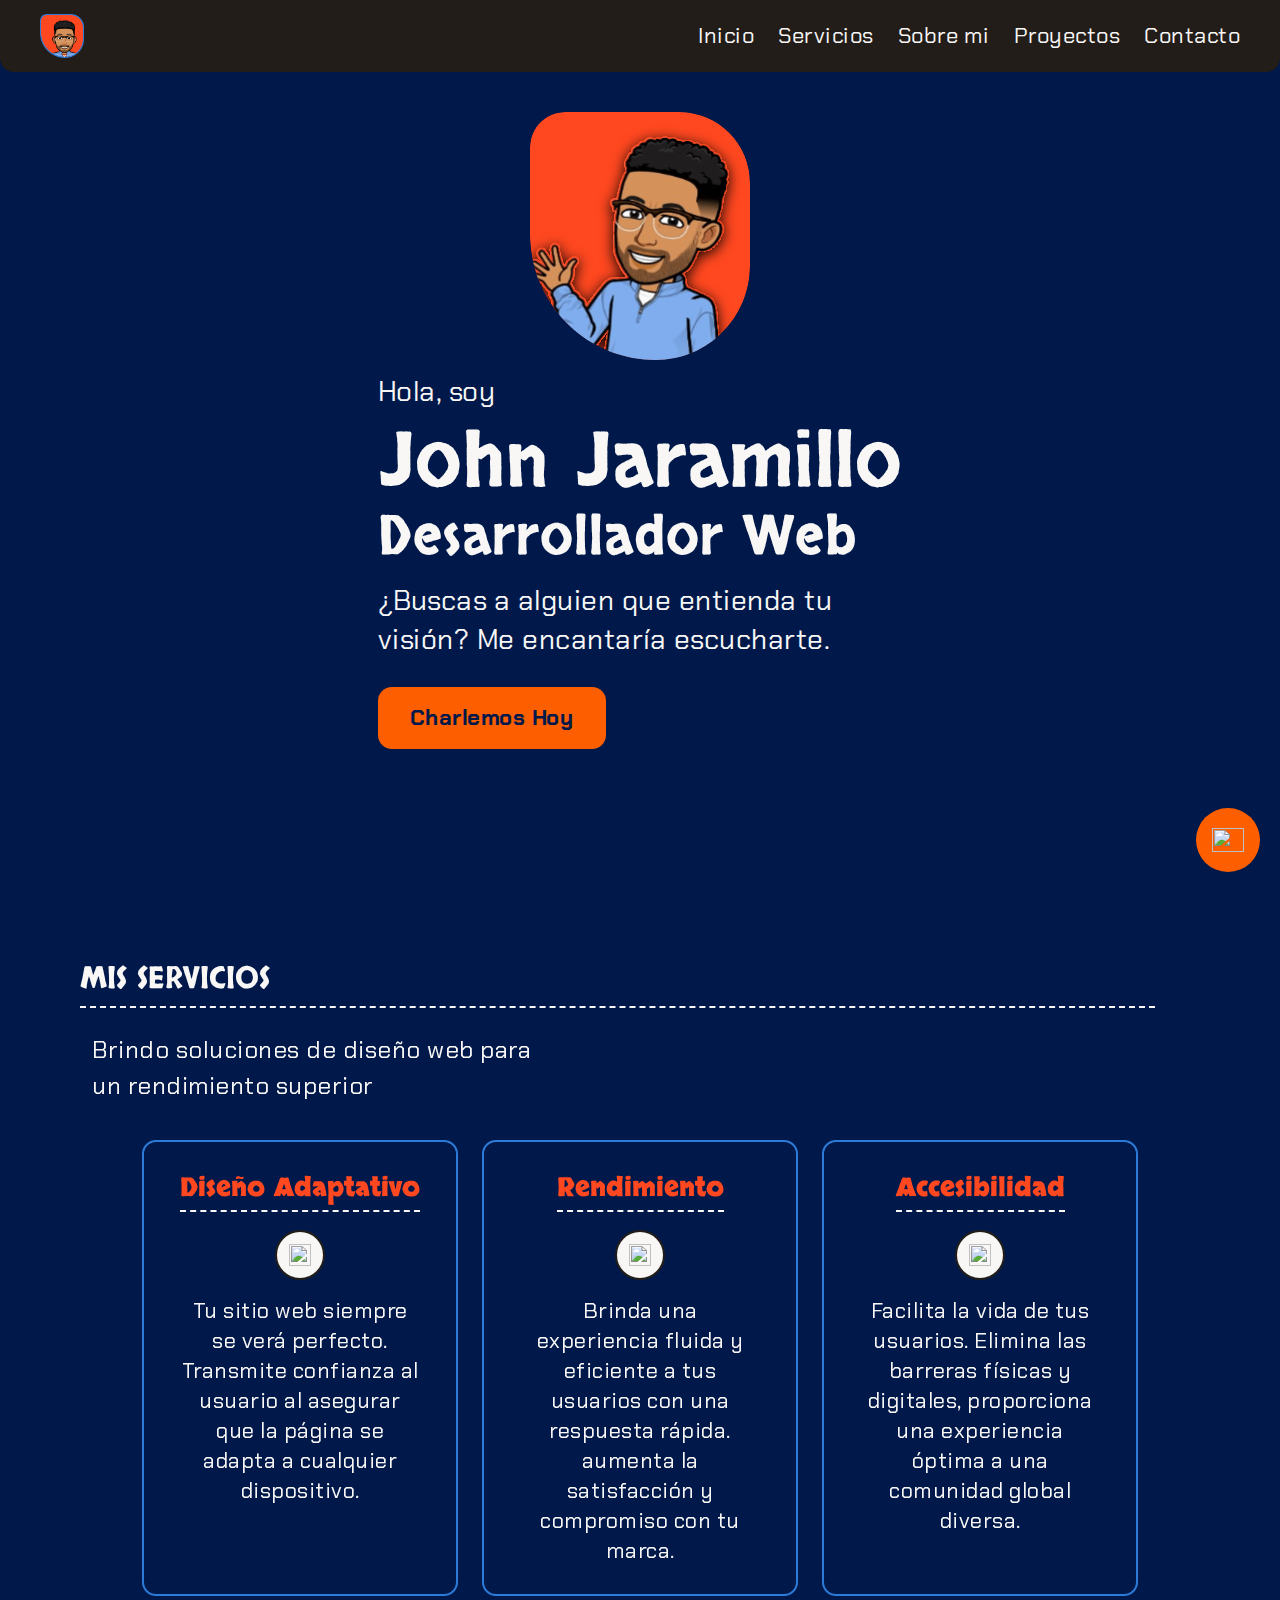
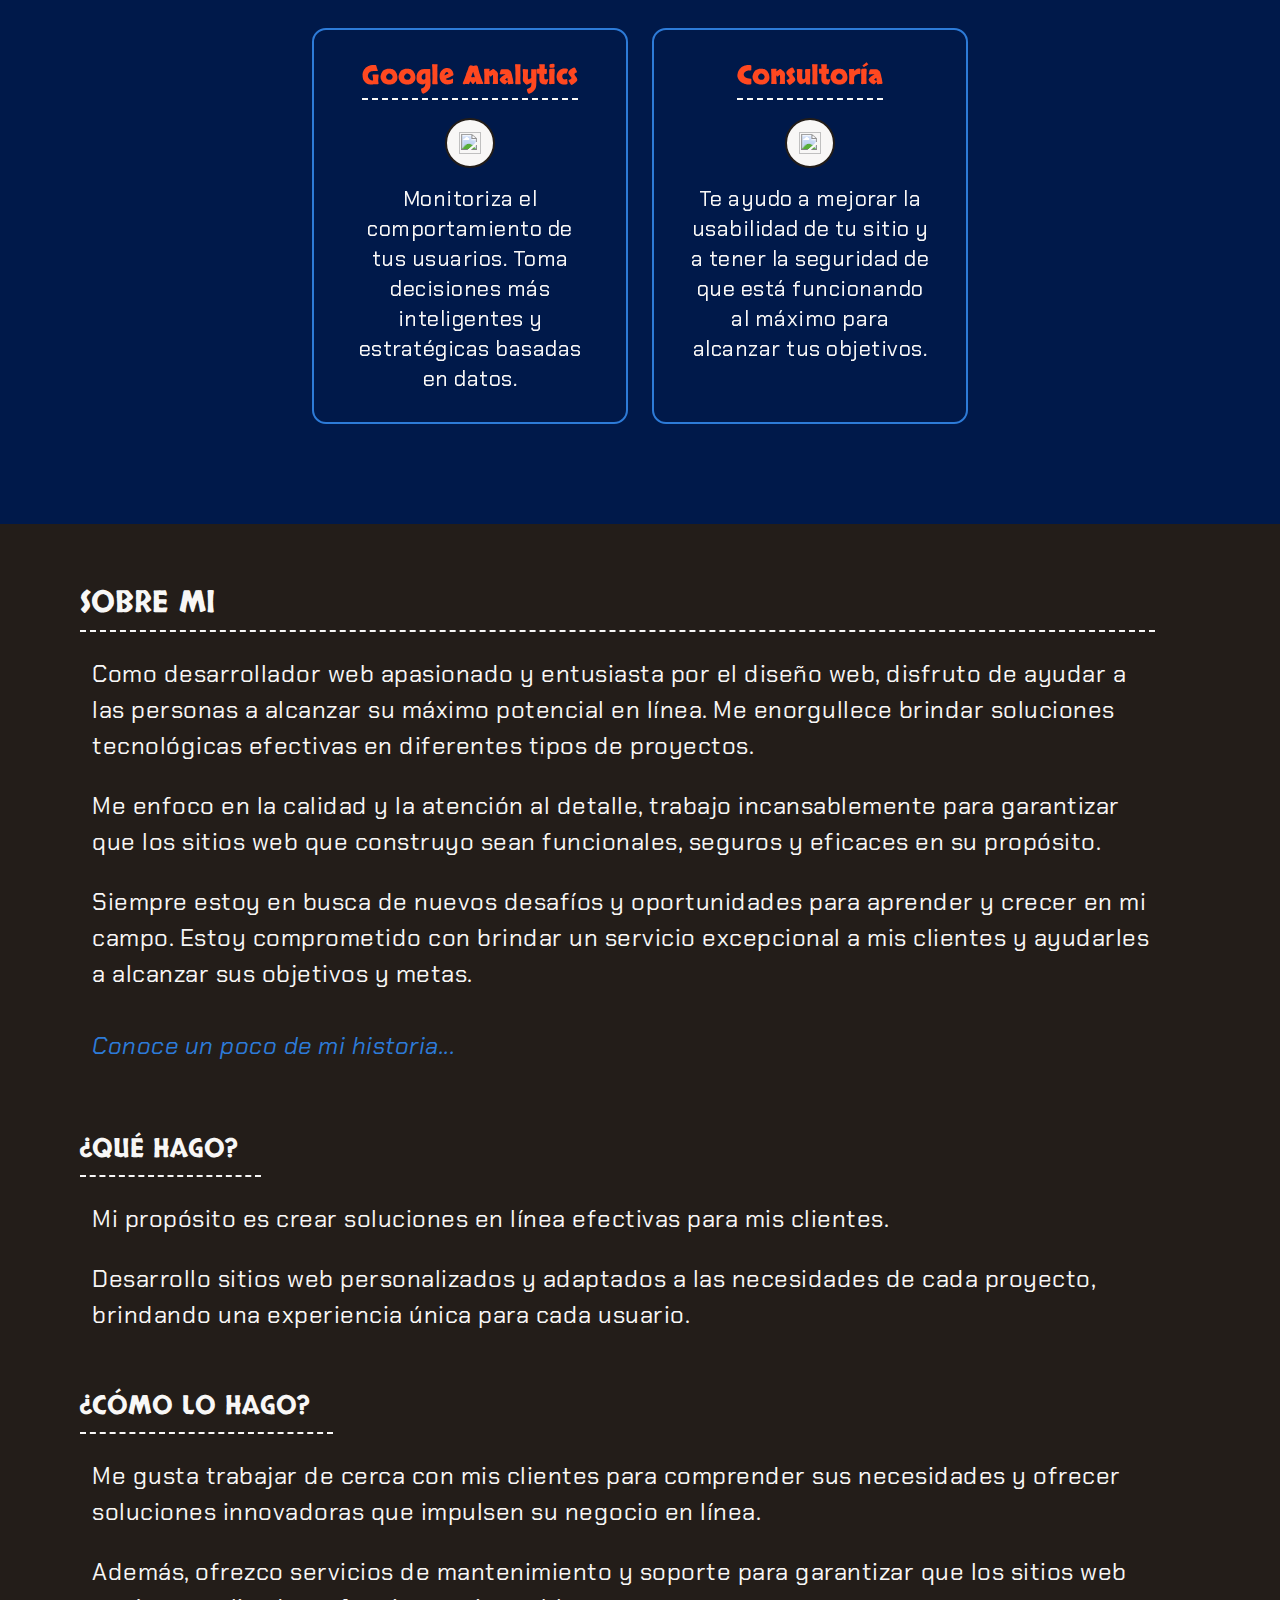
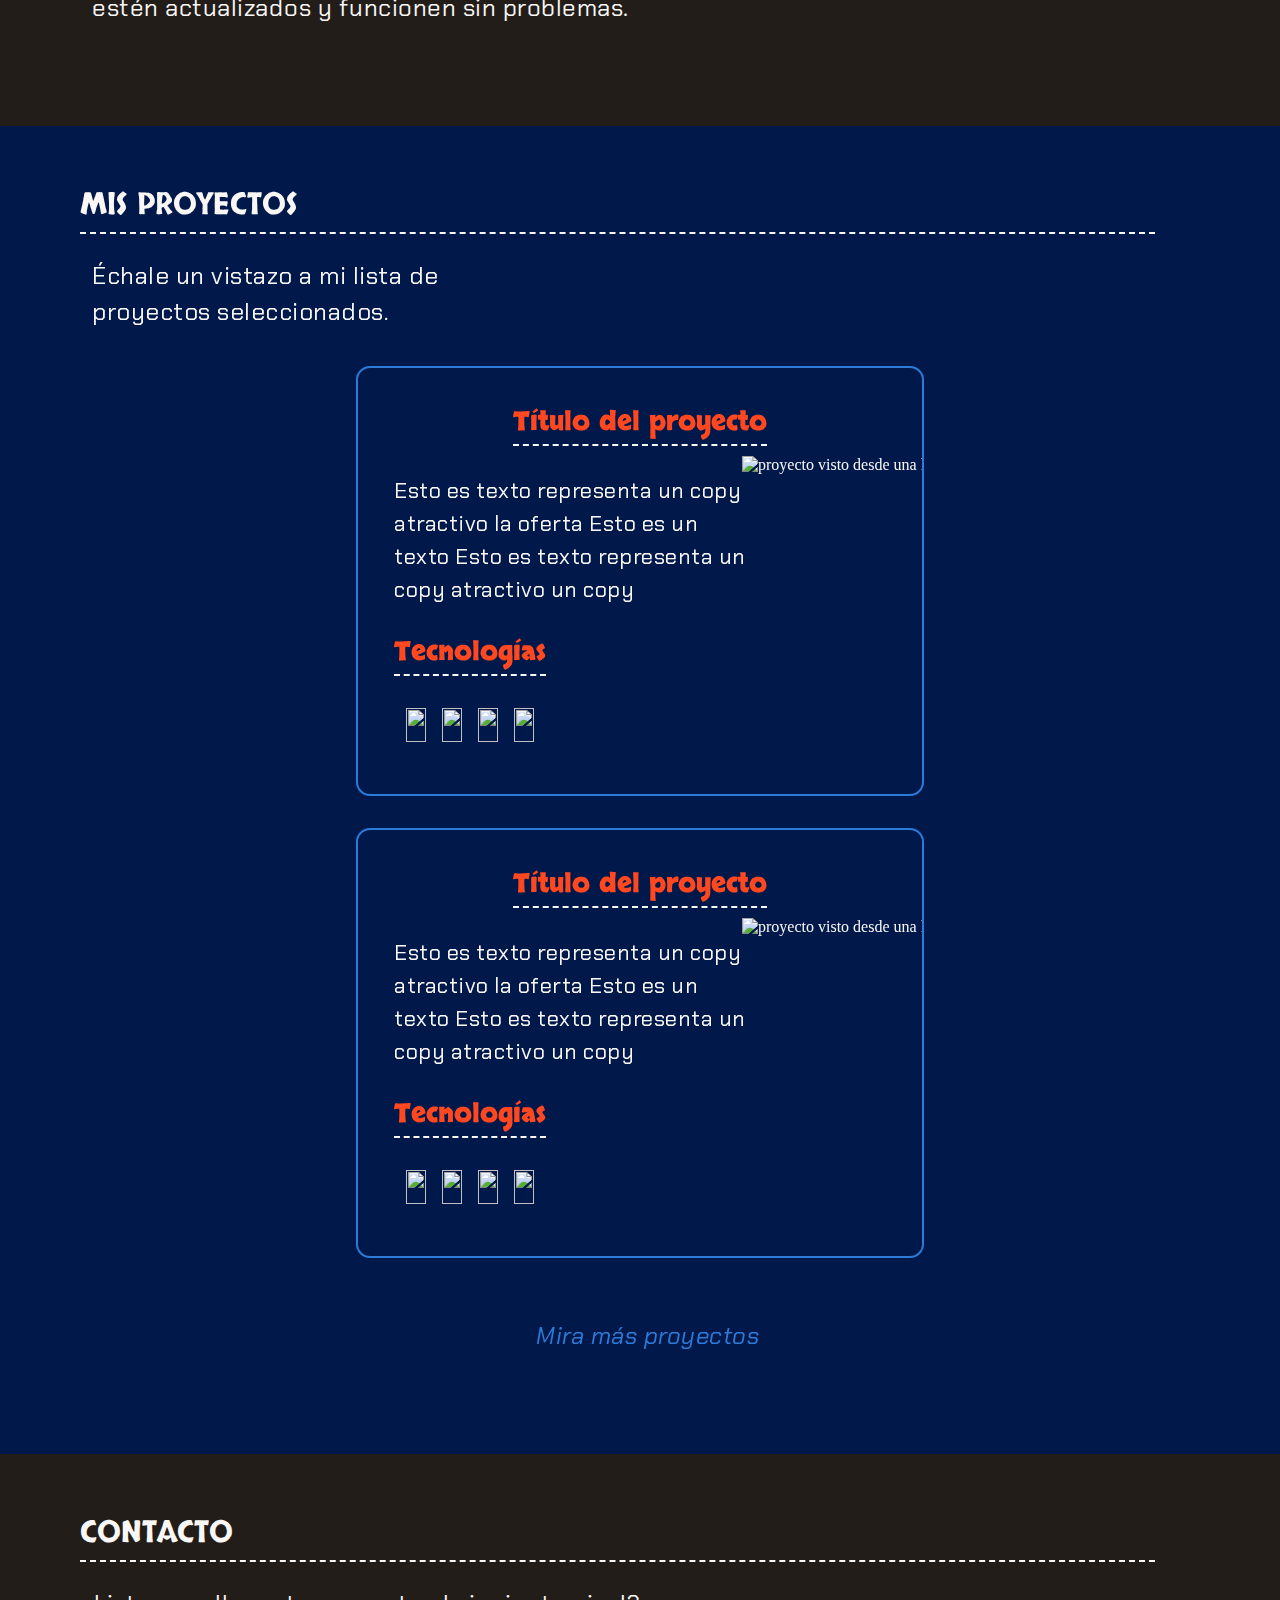
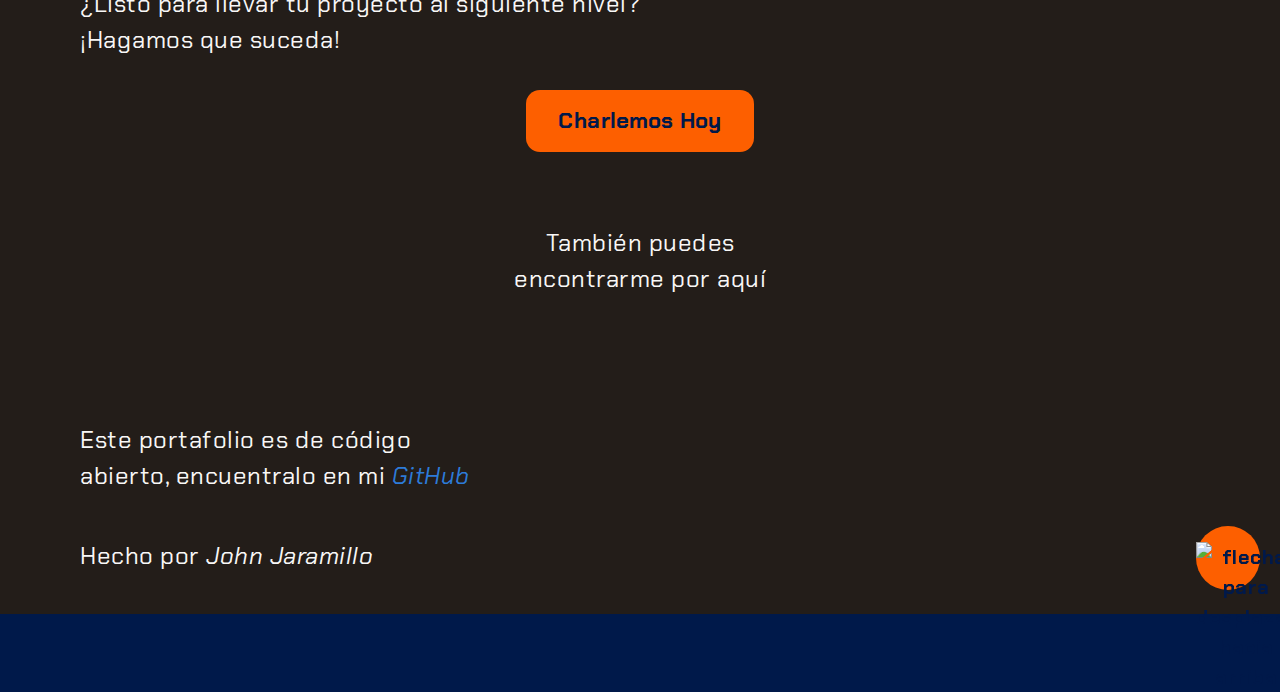
==== commit ba8ea079: "estilos generales para tablets terminados" ====
--- a/html/index.html
+++ b/html/index.html
@@ -41,16 +41,16 @@
   </header>
   <main class="main-container">
     <section class="home-container" id="home">
+      <div class="home-container__logo-container"><img src="/assets/img/logoHome.svg" alt="John Jaramillo animado, saludando"></div>
       <div class="home-container__info-container">
         <header class="home-container__title">
           <h1>John Jaramillo</h1>
         </header>
         <p>Hola, soy</p>
-        <p class="home-container__subtitle">Desarrollador Web</p>
+        <span class="home-container__subtitle">Desarrollador Web</span>
         <p>¿Buscas a alguien que entienda tu visión? Me encantaría escucharte.</p>
         <a class="button button--home" href="#">Charlemos Hoy</a>
       </div>
-      <!-- <div><img src="/" alt="John Jaramillo animado, saludando"></div> -->
       <div class="social-media social-media--home">
         <a target="_blank" href="#"><img src="/assets/icons/linkedin.svg" alt=""></a>
         <a target="_blank" href="#"><img src="/assets/icons/twitter.svg" alt=""></i></a>
@@ -148,6 +148,26 @@
           <a class="button button--secundary" href="#"><i></i>Ver Código</a>
           <span class="work-card__expand"></span>
         </article>
+        <article class="work-card">
+          <h3 class="work-card__title">Título del proyecto</h3>
+          <i class="work-card__close">equis</i>
+          <p>Esto es texto representa un copy atractivo la oferta Esto es un texto Esto es texto representa un copy atractivo un copy</p>
+          <h3 class="work-card__title">Tecnologías</h3>
+          <div class="work-card__tecnologies-container">
+            <div class="tecnologie"><img src="/assets/icons/figma.svg" alt=""></div>
+            <div class="tecnologie"><img src="/assets/icons/html.svg" alt=""></div>
+            <div class="tecnologie"><img src="/assets/icons/css.svg" alt=""></div>
+            <div class="tecnologie"><img src="/assets/icons/javascript.svg" alt=""></div>
+          </div>
+          <div class="work-card__mockups-container">
+            <div><img src="/assets/img/mockupD.png" alt="proyecto visto desde una laptop"></div>
+            <div><img src="/assets/img/mockupTP.png" alt="proyecto visto desde un móvil y una tablet"></div>
+          </div>
+          <div class="work-card__scroll-dots"><span></span><span></span><span></span></div>
+          <a class="button" href="#"><i></i>Ver En Vivo</a>
+          <a class="button button--secundary" href="#"><i></i>Ver Código</a>
+          <span class="work-card__expand"></span>
+        </article>
       </div>
       <a href=""><span class="works-container__plus"></span>Mira más proyectos</a>
       <!-- CHECKPOINT -->
--- a/css/main.css
+++ b/css/main.css
@@ -22,8 +22,15 @@
 h2 {
   font-family: "Skranji", cursive;
   text-transform: uppercase;
-  font-size: 1.5rem;
-  line-height: 2.8125rem;
+  font-weight: 400;
+  font-size: 1.625rem;
+  line-height: 3rem;
+}
+@media only screen and (min-width: 768px) {
+  h2 {
+    font-size: 1.875rem;
+    line-height: 3.375rem;
+  }
 }
 
 p {
@@ -32,6 +39,12 @@
   letter-spacing: 0.5px;
   font-size: 1.125rem;
   line-height: 1.6875rem;
+}
+@media only screen and (min-width: 768px) {
+  p {
+    font-size: 1.5rem;
+    line-height: 2.25rem;
+  }
 }
 
 a {
@@ -64,16 +77,34 @@
   border-radius: 14px;
   background-color: #00194A;
 }
+@media only screen and (min-width: 768px) {
+  .service-card {
+    margin: 0;
+    max-width: 290px;
+  }
+}
+@media only screen and (min-width: 820px) {
+  .service-card {
+    max-width: 316px;
+  }
+}
 .service-card__title {
   font-family: "Skranji", cursive;
   width: fit-content;
   padding-bottom: 4px;
   color: #FF4820;
-  font-size: 1.125rem;
-  line-height: 1.5rem;
+  font-size: 1.375rem;
+  line-height: 1.875rem;
   max-width: 96%;
   border-bottom: 2px dashed #F8F7F6;
   margin: 0 auto 18px;
+}
+@media only screen and (min-width: 768px) {
+  .service-card__title {
+    text-align: center;
+    font-size: 1.625rem;
+    line-height: 2.25rem;
+  }
 }
 .service-card__icon-container {
   width: 44px;
@@ -84,6 +115,12 @@
   border-radius: 50%;
   background-color: #F8F7F6;
 }
+@media only screen and (min-width: 768px) {
+  .service-card__icon-container {
+    width: 50px;
+    height: 50px;
+  }
+}
 .service-card__icon-container img {
   width: 100%;
   height: 100%;
@@ -93,6 +130,12 @@
   text-align: center;
   font-size: 1rem;
   line-height: 1.5rem;
+}
+@media only screen and (min-width: 768px) {
+  .service-card p {
+    font-size: 1.375rem;
+    line-height: 1.875rem;
+  }
 }
 
 .work-card {
@@ -105,18 +148,41 @@
   border-radius: 14px;
   background-color: #00194A;
 }
+@media only screen and (min-width: 768px) {
+  .work-card {
+    margin: 0;
+    max-width: 568px;
+  }
+}
 .work-card__title {
   font-family: "Skranji", cursive;
   width: fit-content;
   padding-bottom: 4px;
   color: #FF4820;
-  font-size: 1.125rem;
-  line-height: 1.5rem;
+  font-size: 1.375rem;
+  line-height: 1.875rem;
   max-width: 96%;
   border-bottom: 2px dashed #F8F7F6;
 }
+@media only screen and (min-width: 768px) {
+  .work-card__title {
+    text-align: center;
+    font-size: 1.625rem;
+    line-height: 2.25rem;
+  }
+}
 .work-card__title:nth-child(1) {
   margin: 0 auto;
+}
+@media only screen and (min-width: 768px) {
+  .work-card__title:nth-child(1) {
+    margin: 8px auto 0;
+  }
+}
+@media only screen and (min-width: 768px) {
+  .work-card__title:nth-child(4) {
+    margin-left: 8px;
+  }
 }
 .work-card p {
   width: 70%;
@@ -125,14 +191,33 @@
   font-size: 1rem;
   line-height: 1.5rem;
 }
+@media only screen and (min-width: 768px) {
+  .work-card p {
+    margin: 28px 0;
+    margin-left: 8px;
+    font-size: 1.375rem;
+    line-height: 2.0625rem;
+  }
+}
 .work-card__tecnologies-container {
   margin: 24px 12px 16px;
   display: flex;
   gap: 12px;
 }
+@media only screen and (min-width: 768px) {
+  .work-card__tecnologies-container {
+    margin: 32px 20px 24px;
+    gap: 16px;
+  }
+}
 .work-card__tecnologies-container .tecnologie {
   width: auto;
   height: 28px;
+}
+@media only screen and (min-width: 768px) {
+  .work-card__tecnologies-container .tecnologie {
+    height: 34px;
+  }
 }
 .work-card__tecnologies-container .tecnologie img {
   width: 100%;
@@ -149,16 +234,37 @@
   background-position: center;
   background-repeat: no-repeat;
 }
+@media only screen and (min-width: 768px) {
+  .work-card__expand {
+    width: 22px;
+    height: 22px;
+    bottom: 20px;
+    right: 16px;
+  }
+}
 .work-card__mockups-container {
-  height: 180px;
+  width: auto;
+  height: 100%;
   position: absolute;
-  top: calc(50% - 100px);
+  top: 0;
   right: calc(0% - 140px);
   display: flex;
+  align-items: center;
+}
+@media only screen and (min-width: 768px) {
+  .work-card__mockups-container {
+    right: calc(0% - 150px);
+  }
 }
 .work-card__mockups-container div {
   width: 260px;
-  height: 100%;
+  height: 180px;
+}
+@media only screen and (min-width: 768px) {
+  .work-card__mockups-container div {
+    width: 330px;
+    height: 250px;
+  }
 }
 .work-card__mockups-container div:nth-child(2) {
   display: none;
@@ -184,9 +290,25 @@
   border-radius: 14px;
   color: #00194A;
   text-align: center;
+  font-size: 1rem;
+  line-height: 1.5rem;
+}
+@media only screen and (min-width: 768px) {
+  .button, .button-bottom {
+    padding: 16px;
+    font-size: 1.25rem;
+    line-height: 1.875rem;
+  }
 }
 .button--home, .button--footer {
   width: 160px;
+}
+@media only screen and (min-width: 768px) {
+  .button--home, .button--footer {
+    width: 228px;
+    font-size: 1.375rem;
+    line-height: 1.875rem;
+  }
 }
 .button-bottom {
   width: 40px;
@@ -197,14 +319,29 @@
   right: 12px;
   border-radius: 50%;
 }
+@media only screen and (min-width: 768px) {
+  .button-bottom {
+    width: 64px;
+    height: 64px;
+    bottom: 28px;
+    right: 20px;
+  }
+}
 .button-bottom--contact {
   position: fixed;
 }
 .button-bottom--contact img {
   width: 20px;
-  height: 16px;
+  height: 18px;
   position: relative;
   top: 12px;
+}
+@media only screen and (min-width: 768px) {
+  .button-bottom--contact img {
+    width: 32px;
+    height: 24px;
+    top: 20px;
+  }
 }
 .button-bottom--goup {
   margin: 0;
@@ -216,6 +353,13 @@
   position: relative;
   top: 11px;
 }
+@media only screen and (min-width: 768px) {
+  .button-bottom--goup img {
+    width: 30px;
+    height: 30px;
+    top: 16px;
+  }
+}
 
 .social-media {
   display: flex;
@@ -236,11 +380,40 @@
   bottom: 88px;
   right: calc(50% - 68px);
 }
+@media only screen and (min-width: 768px) {
+  .social-media--home {
+    right: calc(50% - 96px);
+    gap: 28px;
+  }
+  .social-media--home a {
+    width: 44px;
+  }
+  .social-media--home a:nth-child(2) {
+    width: 48px;
+  }
+}
 .social-media--footer {
   justify-content: center;
 }
+@media only screen and (min-width: 768px) {
+  .social-media--footer {
+    right: calc(50% - 96px);
+    gap: 32px;
+  }
+  .social-media--footer a {
+    width: 48px;
+  }
+  .social-media--footer a:nth-child(2) {
+    width: 52px;
+  }
+}
 .social-media--navbar {
   margin-top: 24px;
+}
+@media only screen and (min-width: 768px) {
+  .social-media--navbar {
+    display: none;
+  }
 }
 .social-media--navbar a {
   width: 26px;
@@ -258,6 +431,12 @@
   border-radius: 0 0 14px 14px;
   background-color: #231D19;
 }
+@media only screen and (min-width: 768px) {
+  .navbar-container {
+    height: 72px;
+    padding: 0 40px;
+  }
+}
 .navbar-container__navbar {
   height: 100%;
   display: flex;
@@ -268,8 +447,19 @@
   width: 32px;
   height: 32px;
 }
+@media only screen and (min-width: 768px) {
+  .navbar-container__logo-container {
+    width: 44px;
+    height: 44px;
+  }
+}
 .navbar-container__logo-container img {
   width: 100%;
+}
+@media only screen and (min-width: 768px) {
+  .navbar-container__icon-menu {
+    display: none;
+  }
 }
 .navbar-container__icon-menu i {
   font-size: 48px;
@@ -288,21 +478,59 @@
   border-bottom-left-radius: 14px;
   background-color: #231D19;
 }
+@media only screen and (min-width: 768px) {
+  .navbar-container__nav-menu {
+    padding: 0;
+    position: initial;
+    display: flex;
+    flex-direction: row;
+    gap: 24px;
+  }
+}
 .navbar-container__nav-menu a li {
-  font-family: "Chakra Petch", sans-serif;
   font-size: 1rem;
   line-height: 1.5rem;
+}
+@media only screen and (min-width: 768px) {
+  .navbar-container__nav-menu a li {
+    font-size: 1.375rem;
+    line-height: 1.875rem;
+  }
 }
 
 .home-container {
   height: 100vh;
   position: relative;
+}
+.home-container__logo-container {
+  display: none;
+}
+@media only screen and (min-width: 768px) {
+  .home-container__logo-container {
+    width: 70%;
+    height: 40%;
+    margin: 0 auto 12px;
+    display: grid;
+  }
+  .home-container__logo-container img {
+    width: 220px;
+    place-self: end center;
+  }
 }
 .home-container__info-container {
   height: 100%;
   display: grid;
   grid-template-rows: repeat(4, auto) auto 60px;
   place-content: center;
+}
+@media only screen and (min-width: 768px) {
+  .home-container__info-container {
+    height: auto;
+  }
+  .home-container__info-container p {
+    font-size: 1.75rem;
+    line-height: 2.4375rem;
+  }
 }
 .home-container__title {
   grid-row: 2/3;
@@ -315,6 +543,13 @@
   font-size: 2.625rem;
   line-height: 2.4375rem;
 }
+@media only screen and (min-width: 768px) {
+  .home-container__title h1 {
+    margin: 16px 0 12px;
+    font-size: 4.75rem;
+    line-height: 4.5rem;
+  }
+}
 .home-container__subtitle {
   margin-bottom: 16px;
   font-family: "Skranji", cursive;
@@ -323,22 +558,49 @@
   font-size: 1.875rem;
   line-height: 1.875rem;
 }
+@media only screen and (min-width: 768px) {
+  .home-container__subtitle {
+    font-size: 3.375rem;
+    line-height: 3.375rem;
+  }
+}
 .home-container p:nth-child(4) {
   margin-bottom: 20px;
-  padding-left: 0;
+  padding-left: initial;
   width: 280px;
-  max-width: 368px;
+  max-width: auto;
+}
+@media only screen and (min-width: 768px) {
+  .home-container p:nth-child(4) {
+    margin-bottom: 28px;
+    padding-left: initial;
+    width: auto;
+    max-width: 480px;
+  }
 }
 
 .services-container {
+  width: 100%;
   padding: 32px 24px 80px;
   position: relative;
+}
+@media only screen and (min-width: 768px) {
+  .services-container {
+    padding: 52px 80px 100px;
+  }
 }
 .services-container > p {
   margin-top: 24px;
   padding-left: 12px;
   width: auto;
   max-width: 400px;
+}
+@media only screen and (min-width: 768px) {
+  .services-container > p {
+    padding-left: 12px;
+    width: auto;
+    max-width: 480px;
+  }
 }
 .services-container__cards-container {
   margin-top: 28px;
@@ -347,16 +609,35 @@
   flex-wrap: wrap;
   gap: 28px;
 }
+@media only screen and (min-width: 768px) {
+  .services-container__cards-container {
+    margin-top: 36px;
+    gap: 32px 24px;
+  }
+}
 
 .works-container {
+  width: 100%;
   padding: 32px 24px 80px;
   position: relative;
+}
+@media only screen and (min-width: 768px) {
+  .works-container {
+    padding: 52px 80px 100px;
+  }
 }
 .works-container > p {
   margin-top: 24px;
   padding-left: 12px;
   width: auto;
   max-width: 436px;
+}
+@media only screen and (min-width: 768px) {
+  .works-container > p {
+    padding-left: none;
+    width: none;
+    max-width: 480px;
+  }
 }
 .works-container__cards-container {
   margin-top: 28px;
@@ -365,8 +646,14 @@
   flex-direction: column;
   gap: 28px;
 }
+@media only screen and (min-width: 768px) {
+  .works-container__cards-container {
+    margin-top: 36px;
+    gap: 32px;
+  }
+}
 .works-container > a {
-  margin: 36px 0 0;
+  margin-top: 36px;
   display: block;
   text-align: center;
   font-style: italic;
@@ -384,12 +671,25 @@
   background-position: center;
   background-repeat: no-repeat;
 }
+@media only screen and (min-width: 768px) {
+  .works-container > a {
+    margin-top: 60px;
+    font-style: italic;
+    font-size: 1.5rem;
+    line-height: 2.25rem;
+  }
+}
 
 .about-container {
+  background-color: #231D19;
   width: 100%;
   padding: 32px 24px 80px;
   position: relative;
-  background-color: #231D19;
+}
+@media only screen and (min-width: 768px) {
+  .about-container {
+    padding: 52px 80px 100px;
+  }
 }
 .about-container p, .about-container .about-container__personal-info a, .about-container__personal-info .about-container a {
   padding-left: 12px;
@@ -403,37 +703,68 @@
   gap: 24px;
 }
 .about-container__personal-info a {
-  margin-top: 12px;
+  margin: 12px 0 48px;
   font-style: italic;
   font-size: 1.125rem;
   line-height: 1.6875rem;
   color: #2D7BD8;
 }
+@media only screen and (min-width: 768px) {
+  .about-container__personal-info a {
+    margin-bottom: 60px;
+    font-style: italic;
+    font-size: 1.5rem;
+    line-height: 2.25rem;
+  }
+}
 .about-container__subtitle {
   font-family: "Skranji", cursive;
   text-transform: uppercase;
-  font-size: 1.3125rem;
+  font-size: 1.375rem;
   line-height: 2.8125rem;
   max-width: 96%;
   border-bottom: 2px dashed #F8F7F6;
+  width: fit-content;
+  padding-right: 24px;
+}
+@media only screen and (min-width: 768px) {
+  .about-container__subtitle {
+    font-size: 1.625rem;
+    line-height: 3.1875rem;
+  }
 }
 .about-container__what-i-do, .about-container__how-i-do-it {
-  margin-top: 48px;
   display: flex;
   flex-direction: column;
   gap: 24px;
 }
+.about-container__how-i-do-it {
+  margin-top: 48px;
+}
+
 footer {
   display: grid;
   grid-template-rows: repeat(3, auto) repeat(2, 1fr) auto;
 }
 
 .contact-container {
-  width: 100%;
   height: 96vh;
-  padding: 32px 24px 24px;
+  max-height: 760px;
+  background-color: #231D19;
+  width: 100%;
+  padding: 32px 24px 80px;
   position: relative;
-  background-color: #231D19;
+  padding-bottom: 24px;
+}
+@media only screen and (min-width: 768px) {
+  .contact-container {
+    padding: 52px 80px 100px;
+  }
+}
+@media only screen and (min-width: 768px) {
+  .contact-container {
+    padding-bottom: 40px;
+  }
 }
 .contact-container header + p {
   margin-top: 24px;
@@ -441,26 +772,53 @@
   width: auto;
   max-width: 436px;
 }
+@media only screen and (min-width: 768px) {
+  .contact-container header + p {
+    padding-left: initial;
+    width: auto;
+    max-width: 572px;
+  }
+}
 .contact-container .button {
   display: block;
-  margin: 28px auto 44px;
+  margin: 28px auto;
+}
+@media only screen and (min-width: 768px) {
+  .contact-container .button {
+    margin: 32px auto;
+  }
 }
 .contact-container__info-social {
   place-self: center;
 }
 .contact-container__info-social p {
+  text-align: center;
   margin: 0 auto 24px;
-  text-align: center;
-  padding-left: 0;
+  padding-left: initial;
   width: auto;
   max-width: 220px;
+}
+@media only screen and (min-width: 768px) {
+  .contact-container__info-social p {
+    margin: 12px auto 36px;
+    padding-left: initial;
+    width: auto;
+    max-width: 280px;
+  }
 }
 .contact-container div + p {
   margin-bottom: 44px;
   align-self: end;
-  padding-left: 0;
+  padding-left: initial;
   width: auto;
-  max-width: 324px;
+  max-width: 420px;
+}
+@media only screen and (min-width: 768px) {
+  .contact-container div + p {
+    padding-left: initial;
+    width: auto;
+    max-width: px;
+  }
 }
 .contact-container div + p a {
   margin-right: 2px;
@@ -468,6 +826,13 @@
   font-size: 1.125rem;
   line-height: 1.6875rem;
   color: #2D7BD8;
+}
+@media only screen and (min-width: 768px) {
+  .contact-container div + p a {
+    font-style: italic;
+    font-size: 1.5rem;
+    line-height: 2.25rem;
+  }
 }
 .contact-container div + p span {
   width: 10px;
@@ -479,15 +844,33 @@
   background-position: center;
   background-repeat: no-repeat;
 }
+@media only screen and (min-width: 768px) {
+  .contact-container div + p span {
+    width: 14px;
+    height: 14px;
+  }
+}
 .contact-container p + p {
   font-size: 1rem;
   line-height: 1.5rem;
+}
+@media only screen and (min-width: 768px) {
+  .contact-container p + p {
+    font-size: 1.5rem;
+    line-height: 1.5rem;
+  }
 }
 .contact-container p + p span {
   font-style: italic;
   font-size: 1rem;
   line-height: 1.5rem;
-  color: #F8F7F6;
+}
+@media only screen and (min-width: 768px) {
+  .contact-container p + p span {
+    font-style: italic;
+    font-size: 1.5rem;
+    line-height: 2.25rem;
+  }
 }
 
 /*# sourceMappingURL=main.css.map */
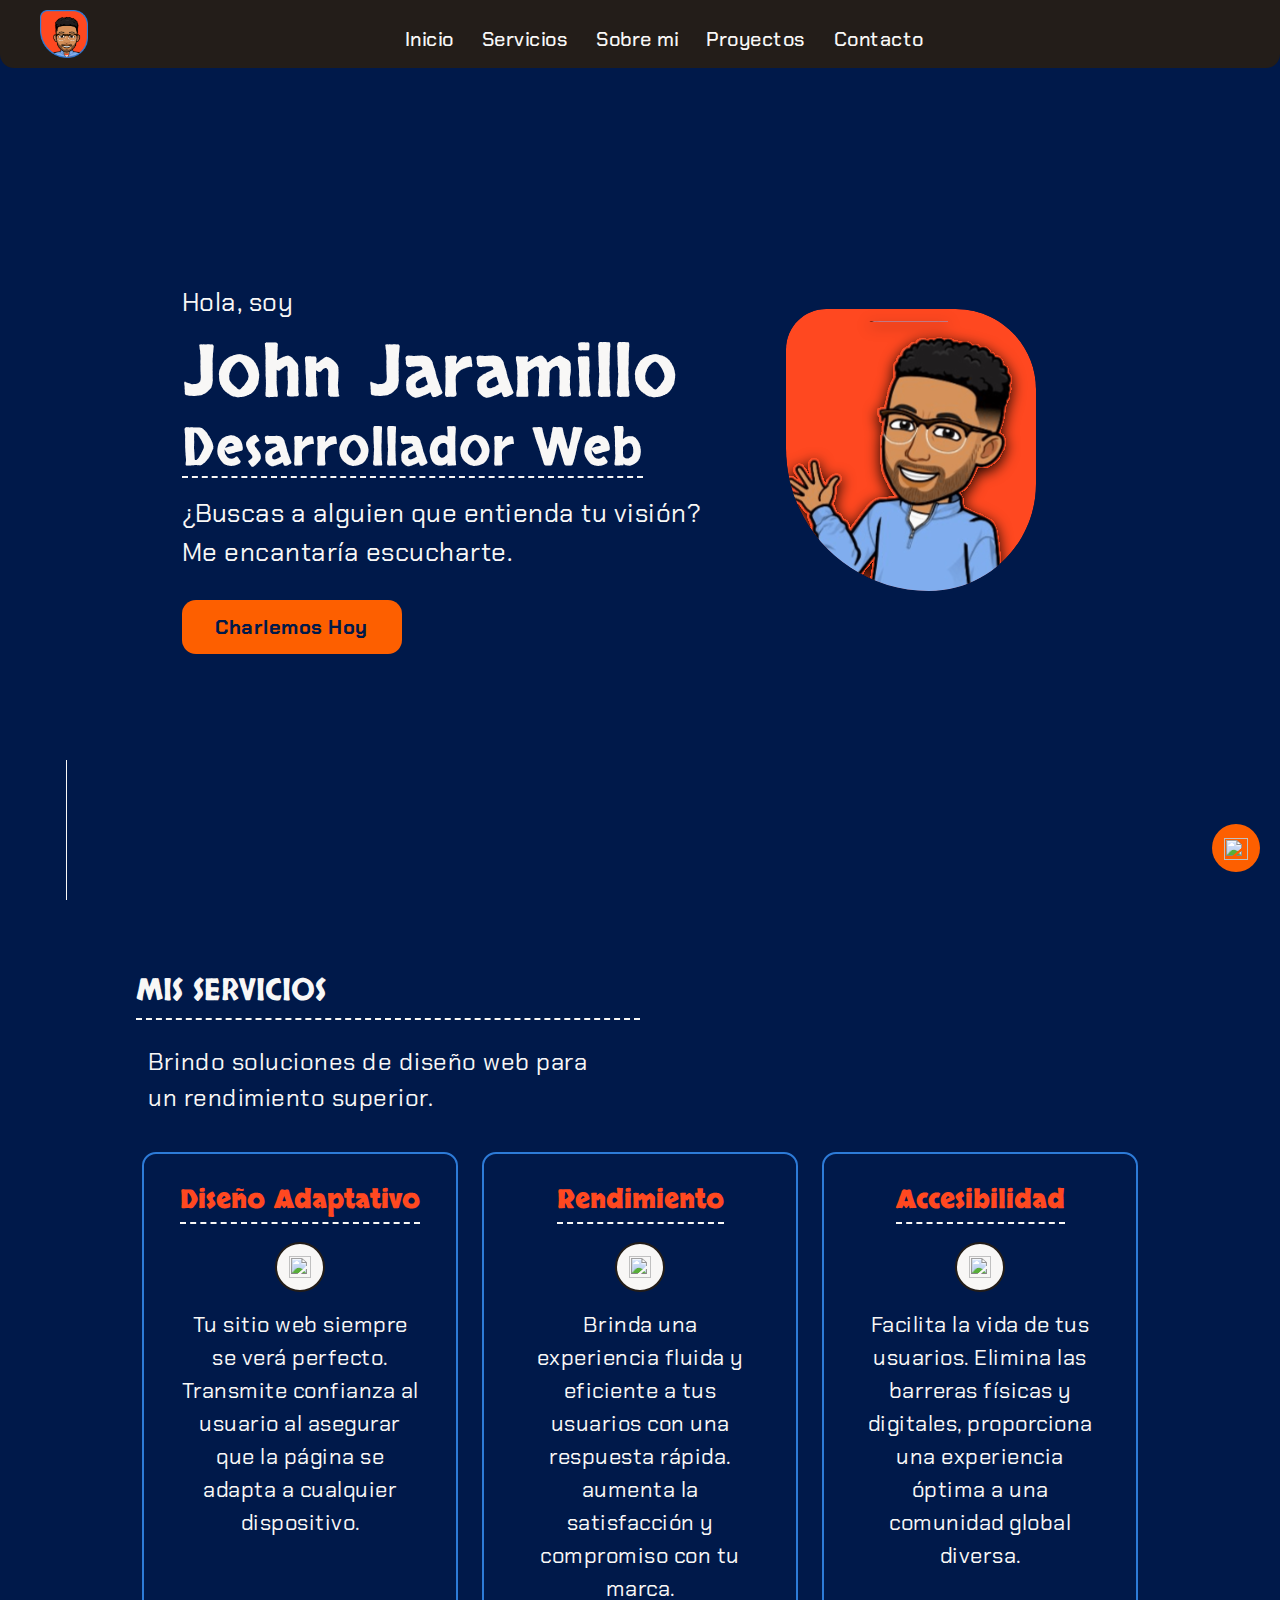
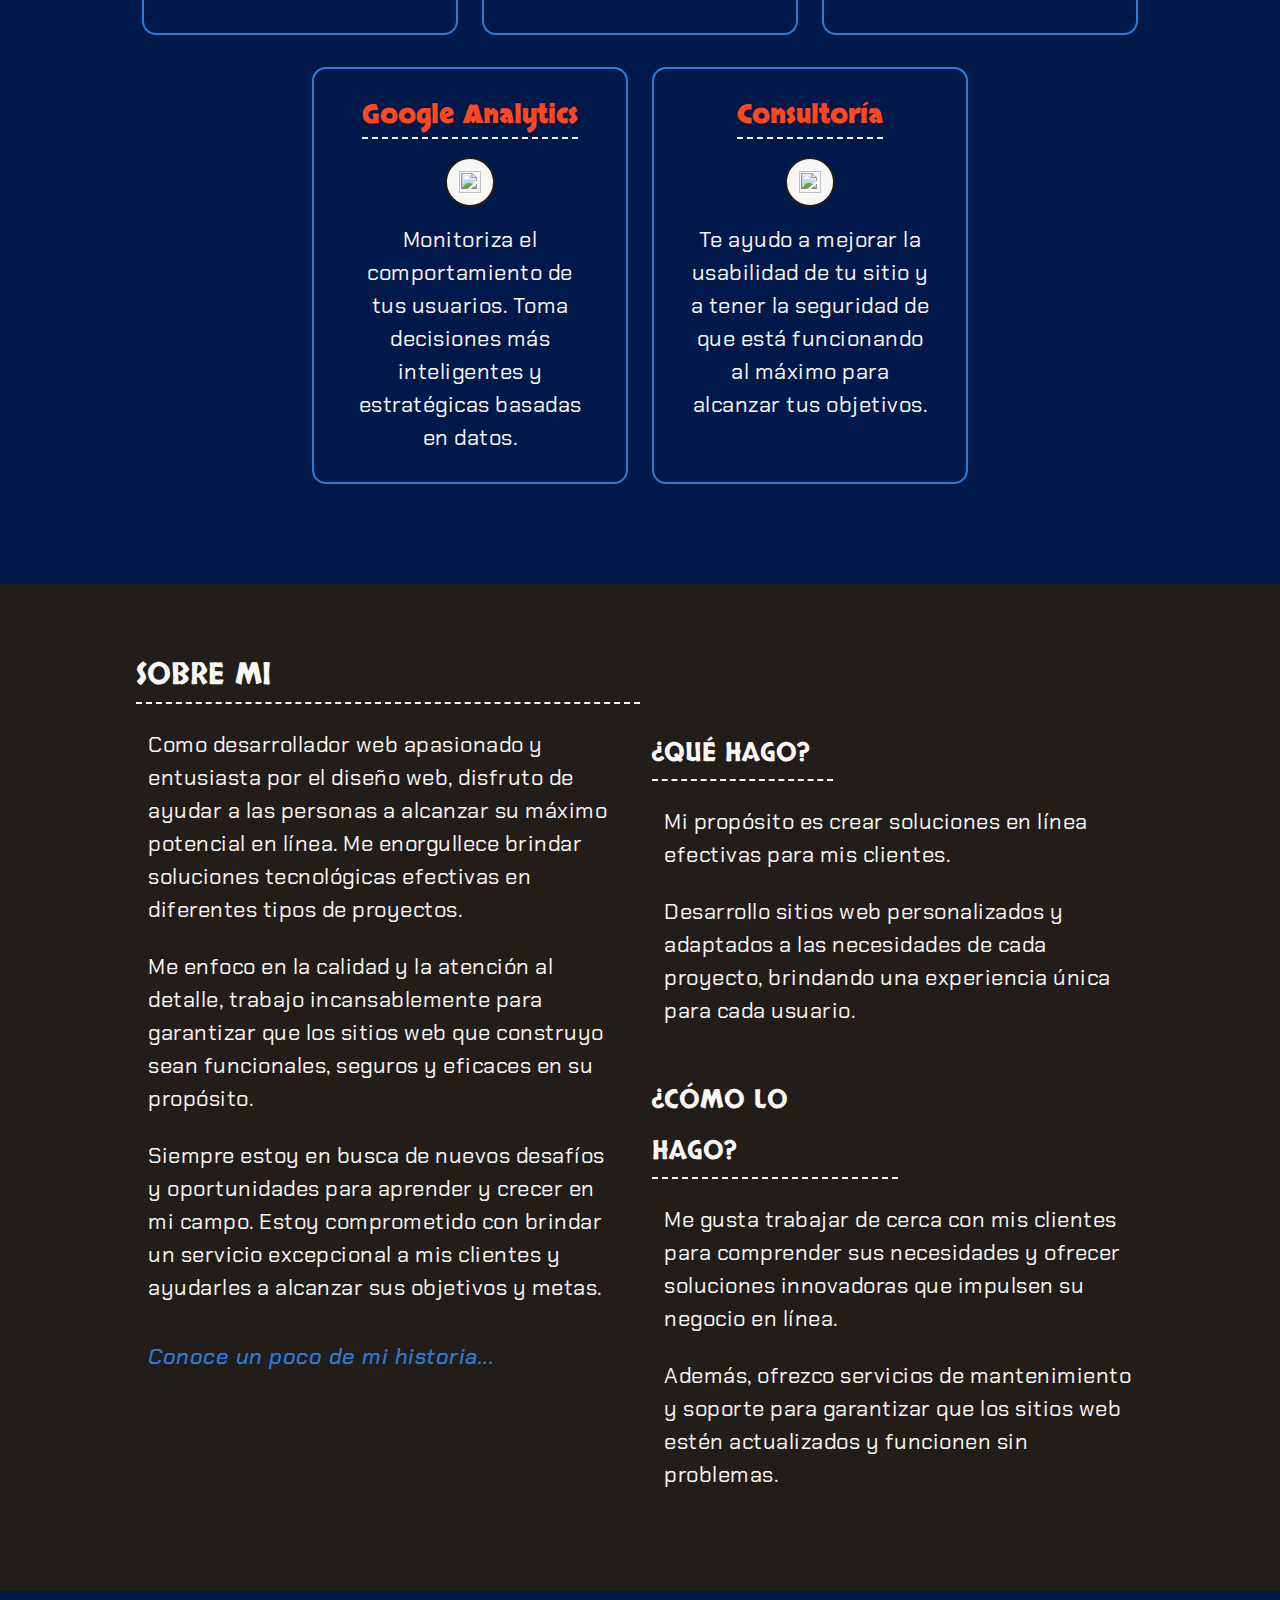
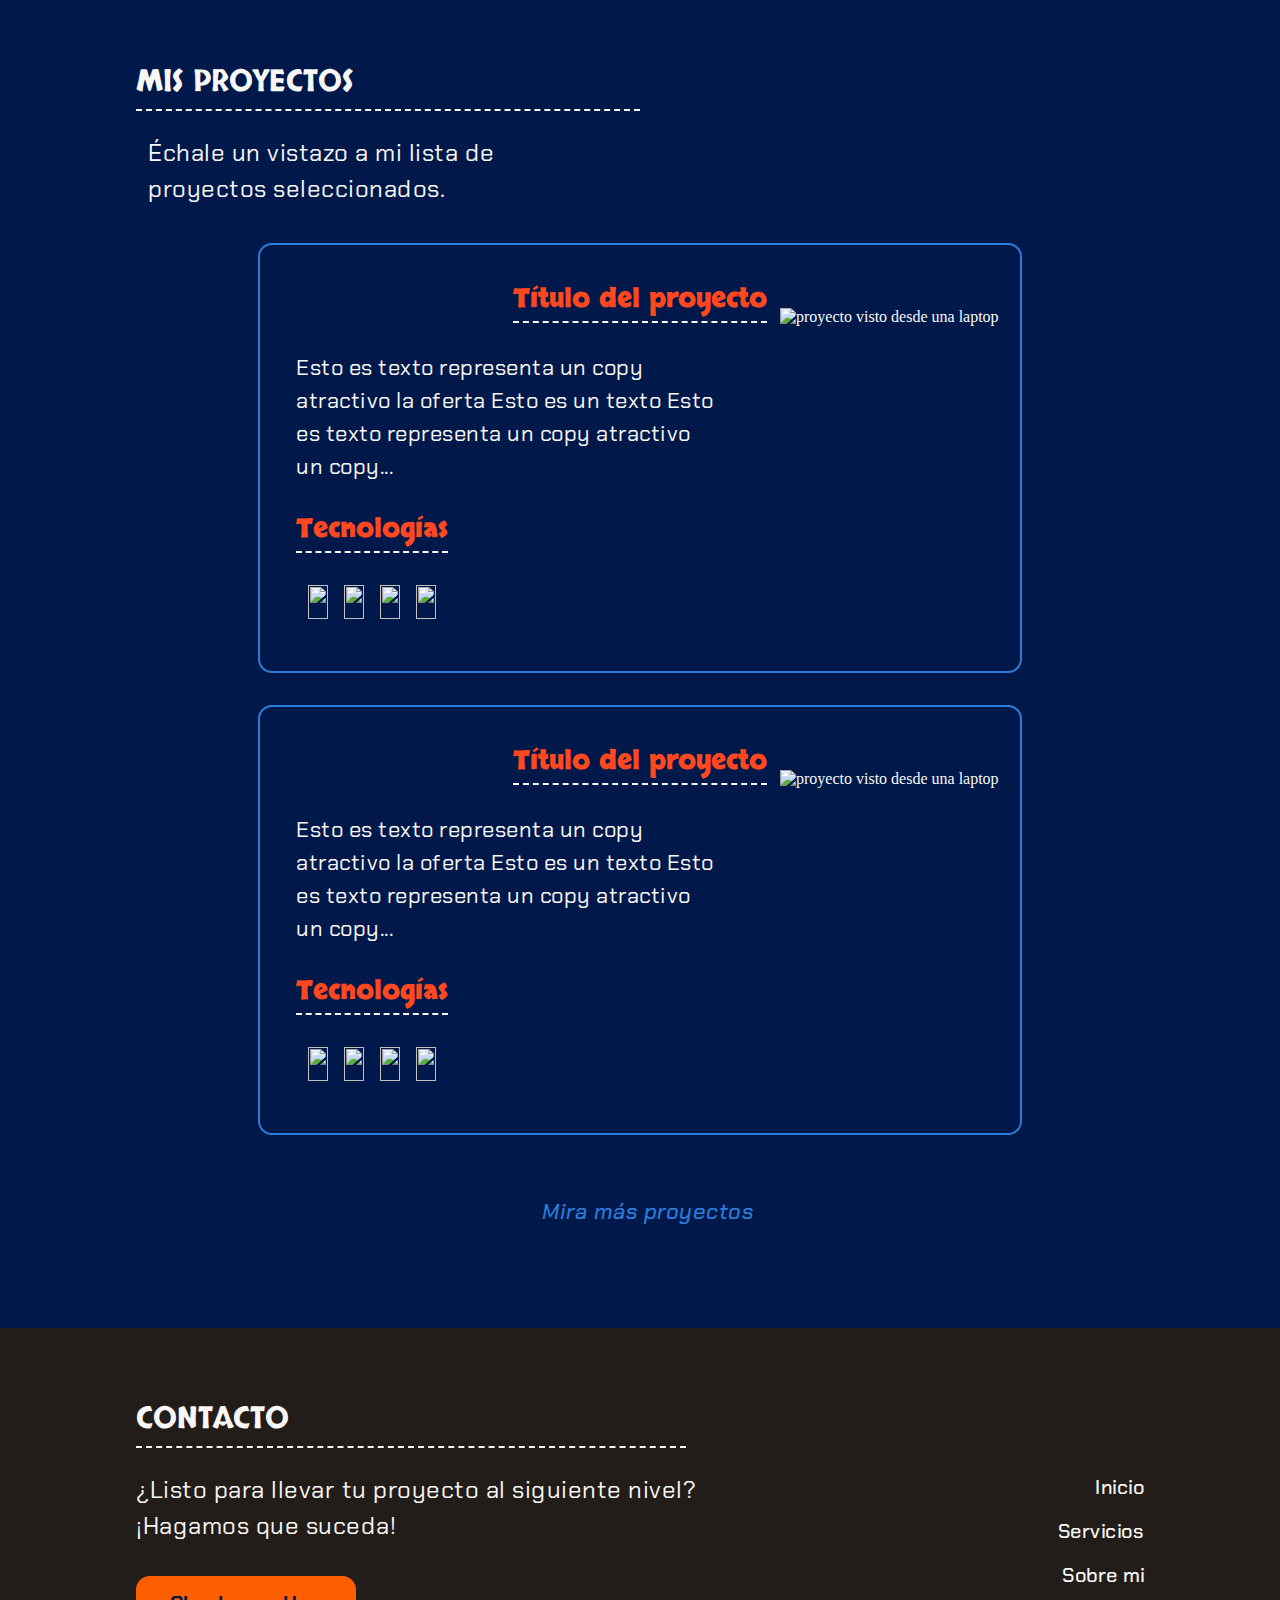
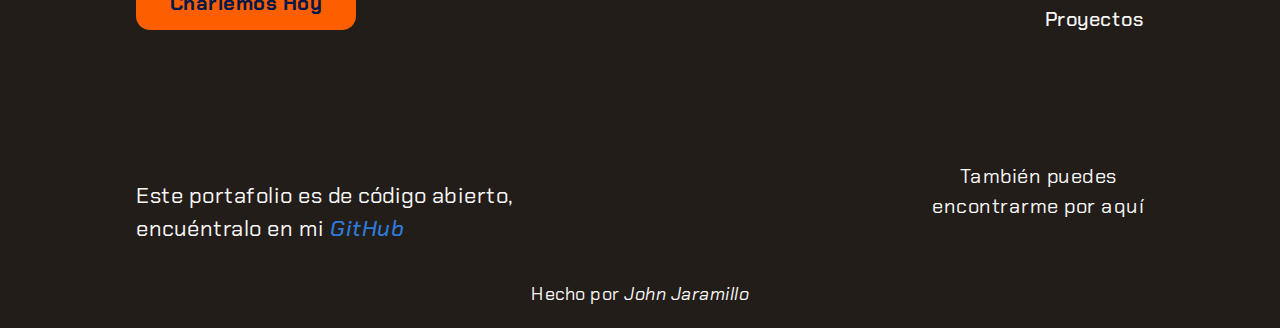
==== commit 95a3f145: "estilos generales para desktop terminados" ====
--- a/html/index.html
+++ b/html/index.html
@@ -55,7 +55,7 @@
         <a target="_blank" href="#"><img src="/assets/icons/linkedin.svg" alt=""></a>
         <a target="_blank" href="#"><img src="/assets/icons/twitter.svg" alt=""></i></a>
         <a target="_blank" href="#"><img src="/assets/icons/github.svg" alt=""></a>
-        <!-- <span></span> -->
+        <span></span>
       </div>
       <a class="button-bottom button-bottom--contact" href="#"><img src="/assets/icons/email.svg" alt=""></a>
     </section>
@@ -63,7 +63,7 @@
       <header class="title-container">
         <h2>mis servicios</h2>
       </header>
-      <p>Brindo soluciones de diseño web para un rendimiento superior</p>
+      <p>Brindo soluciones de diseño web para un rendimiento superior.</p>
       <div class="services-container__cards-container">
         <article class="service-card">
           <h3 class="service-card__title">Diseño Adaptativo</h3>
@@ -131,7 +131,7 @@
         <article class="work-card">
           <h3 class="work-card__title">Título del proyecto</h3>
           <i class="work-card__close">equis</i>
-          <p>Esto es texto representa un copy atractivo la oferta Esto es un texto Esto es texto representa un copy atractivo un copy</p>
+          <p>Esto es texto representa un copy atractivo la oferta Esto es un texto Esto es texto representa un copy atractivo un copy...</p>
           <h3 class="work-card__title">Tecnologías</h3>
           <div class="work-card__tecnologies-container">
             <div class="tecnologie"><img src="/assets/icons/figma.svg" alt=""></div>
@@ -151,7 +151,7 @@
         <article class="work-card">
           <h3 class="work-card__title">Título del proyecto</h3>
           <i class="work-card__close">equis</i>
-          <p>Esto es texto representa un copy atractivo la oferta Esto es un texto Esto es texto representa un copy atractivo un copy</p>
+          <p>Esto es texto representa un copy atractivo la oferta Esto es un texto Esto es texto representa un copy atractivo un copy...</p>
           <h3 class="work-card__title">Tecnologías</h3>
           <div class="work-card__tecnologies-container">
             <div class="tecnologie"><img src="/assets/icons/figma.svg" alt=""></div>
@@ -175,25 +175,25 @@
     </section>
   </main>
   <footer class="contact-container" id="contact">
-    <header class="title-container"><h2>contacto</h2></header>
+    <header class="title-container title-container--contact"><h2>contacto</h2></header>
     <p>¿Listo para llevar tu proyecto al siguiente nivel? <br>¡Hagamos que suceda!</p>
     <a class="button button--footer" href="#">Charlemos Hoy</a>
     <div class="contact-container__info-social">
-      <p>También puedes encontrarme por aquí</p>
+      <p>También puedes <br>encontrarme por aquí</p>
       <div class="social-media social-media--footer">
         <a target="_blank" href="#"><img src="/assets/icons/linkedin.svg" alt=""></a>
         <a target="_blank" href="#"><img src="/assets/icons/twitter.svg" alt=""></i></a>
         <a target="_blank" href="#"><img src="/assets/icons/github.svg" alt=""></a>
       </div>
     </div>
-    <p>Este portafolio es de código abierto, encuentralo en mi <a href="#"> GitHub</a><span></span></p>
+    <p>Este portafolio es de código abierto, encuéntralo en mi <a href="#"> GitHub</a><span></span></p>
     <p>Hecho por <span>John Jaramillo</span></p>
-    <!-- <ul>
+    <ul class="contact-container__navmenu">
       <a href="#home"><li>Inicio</li></a>
-      <a href="#services"><li>Servicios</li></a>
-      <a href="#about me"><li>Sobre mi</li></a>
-      <a href="#works"><li>Proyectos</li></a>
-    </ul> -->
+      <a href="#checkpoint-services"><li>Servicios</li></a>
+      <a href="#checkpoint-about-me"><li>Sobre mi</li></a>
+      <a href="#checkpoint-works"><li>Proyectos</li></a>
+    </ul>
     <a class="button-bottom button-bottom--goup" href="#home"><img src="/assets/icons/arrowUp.svg" alt="flecha para desplazar hacia arriba"></a>
   </footer>
 </body>
--- a/css/main.css
+++ b/css/main.css
@@ -15,8 +15,25 @@
 }
 
 .title-container {
+  height: fit-content;
   max-width: 96%;
   border-bottom: 2px dashed #F8F7F6;
+}
+@media only screen and (min-width: 1280px) {
+  .title-container {
+    max-width: 50%;
+  }
+}
+.title-container--contact {
+  max-width: 96%;
+  border-bottom: 2px dashed #F8F7F6;
+}
+@media only screen and (min-width: 1280px) {
+  .title-container--contact {
+    max-width: 50%;
+    min-width: 550px;
+    max-width: 50%;
+  }
 }
 
 h2 {
@@ -42,13 +59,14 @@
 }
 @media only screen and (min-width: 768px) {
   p {
-    font-size: 1.5rem;
-    line-height: 2.25rem;
+    font-size: 1.375rem;
+    line-height: 2.0625rem;
   }
 }
 
 a {
   font-family: "Chakra Petch", sans-serif;
+  font-weight: 500;
   text-decoration: none;
   letter-spacing: 0.5px;
   color: #F8F7F6;
@@ -97,7 +115,13 @@
   line-height: 1.875rem;
   max-width: 96%;
   border-bottom: 2px dashed #F8F7F6;
+  min-width: fit-content;
   margin: 0 auto 18px;
+}
+@media only screen and (min-width: 1280px) {
+  .service-card__title {
+    max-width: 50%;
+  }
 }
 @media only screen and (min-width: 768px) {
   .service-card__title {
@@ -134,7 +158,7 @@
 @media only screen and (min-width: 768px) {
   .service-card p {
     font-size: 1.375rem;
-    line-height: 1.875rem;
+    line-height: 2.0625rem;
   }
 }
 
@@ -154,6 +178,11 @@
     max-width: 568px;
   }
 }
+@media only screen and (min-width: 1280px) {
+  .work-card {
+    max-width: 764px;
+  }
+}
 .work-card__title {
   font-family: "Skranji", cursive;
   width: fit-content;
@@ -163,6 +192,12 @@
   line-height: 1.875rem;
   max-width: 96%;
   border-bottom: 2px dashed #F8F7F6;
+  min-width: fit-content;
+}
+@media only screen and (min-width: 1280px) {
+  .work-card__title {
+    max-width: 50%;
+  }
 }
 @media only screen and (min-width: 768px) {
   .work-card__title {
@@ -197,6 +232,11 @@
     margin-left: 8px;
     font-size: 1.375rem;
     line-height: 2.0625rem;
+  }
+}
+@media only screen and (min-width: 1280px) {
+  .work-card p {
+    max-width: 60%;
   }
 }
 .work-card__tecnologies-container {
@@ -242,28 +282,39 @@
     right: 16px;
   }
 }
+@media only screen and (min-width: 1280px) {
+  .work-card__expand {
+    display: none;
+  }
+}
 .work-card__mockups-container {
   width: auto;
   height: 100%;
   position: absolute;
   top: 0;
-  right: calc(0% - 140px);
+  right: calc(0% - 150px);
   display: flex;
   align-items: center;
 }
 @media only screen and (min-width: 768px) {
   .work-card__mockups-container {
-    right: calc(0% - 150px);
+    right: calc(0% - 200px);
   }
 }
 .work-card__mockups-container div {
-  width: 260px;
+  width: 270px;
   height: 180px;
 }
 @media only screen and (min-width: 768px) {
   .work-card__mockups-container div {
-    width: 330px;
+    width: 390px;
     height: 250px;
+  }
+}
+@media only screen and (min-width: 1280px) {
+  .work-card__mockups-container div {
+    width: 440px;
+    height: 300px;
   }
 }
 .work-card__mockups-container div:nth-child(2) {
@@ -295,7 +346,7 @@
 }
 @media only screen and (min-width: 768px) {
   .button, .button-bottom {
-    padding: 16px;
+    padding: 12px;
     font-size: 1.25rem;
     line-height: 1.875rem;
   }
@@ -305,9 +356,7 @@
 }
 @media only screen and (min-width: 768px) {
   .button--home, .button--footer {
-    width: 228px;
-    font-size: 1.375rem;
-    line-height: 1.875rem;
+    width: 220px;
   }
 }
 .button-bottom {
@@ -317,12 +366,13 @@
   position: absolute;
   bottom: 16px;
   right: 12px;
+  z-index: 10;
   border-radius: 50%;
 }
 @media only screen and (min-width: 768px) {
   .button-bottom {
-    width: 64px;
-    height: 64px;
+    width: 48px;
+    height: 48px;
     bottom: 28px;
     right: 20px;
   }
@@ -338,14 +388,19 @@
 }
 @media only screen and (min-width: 768px) {
   .button-bottom--contact img {
-    width: 32px;
-    height: 24px;
-    top: 20px;
+    width: 24px;
+    height: 22px;
+    top: 14px;
   }
 }
 .button-bottom--goup {
   margin: 0;
   bottom: 24px;
+}
+@media only screen and (min-width: 1280px) {
+  .button-bottom--goup {
+    display: none;
+  }
 }
 .button-bottom--goup img {
   width: 18px;
@@ -355,9 +410,9 @@
 }
 @media only screen and (min-width: 768px) {
   .button-bottom--goup img {
-    width: 30px;
-    height: 30px;
-    top: 16px;
+    width: 24px;
+    height: 24px;
+    top: 12px;
   }
 }
 
@@ -379,6 +434,7 @@
   position: absolute;
   bottom: 88px;
   right: calc(50% - 68px);
+  z-index: 10;
 }
 @media only screen and (min-width: 768px) {
   .social-media--home {
@@ -392,6 +448,27 @@
     width: 48px;
   }
 }
+@media only screen and (min-width: 1280px) {
+  .social-media--home {
+    width: fit-content;
+    flex-direction: column;
+    position: fixed;
+    left: 48px;
+    bottom: 0;
+  }
+  .social-media--home a {
+    width: 32px;
+  }
+  .social-media--home a:nth-child(2) {
+    width: 36px;
+  }
+  .social-media--home span {
+    background-color: #F8F7F6;
+    height: 140px;
+    width: 1px;
+    margin: 0 auto;
+  }
+}
 .social-media--footer {
   justify-content: center;
 }
@@ -405,6 +482,14 @@
   }
   .social-media--footer a:nth-child(2) {
     width: 52px;
+  }
+}
+@media only screen and (min-width: 1280px) {
+  .social-media--footer a {
+    width: 36px;
+  }
+  .social-media--footer a:nth-child(2) {
+    width: 40px;
   }
 }
 .social-media--navbar {
@@ -433,8 +518,13 @@
 }
 @media only screen and (min-width: 768px) {
   .navbar-container {
-    height: 72px;
+    height: 64px;
     padding: 0 40px;
+  }
+}
+@media only screen and (min-width: 1280px) {
+  .navbar-container {
+    height: 68px;
   }
 }
 .navbar-container__navbar {
@@ -443,6 +533,12 @@
   align-items: center;
   justify-content: space-between;
 }
+@media only screen and (min-width: 1280px) {
+  .navbar-container__navbar {
+    display: grid;
+    grid-template-columns: auto 1fr;
+  }
+}
 .navbar-container__logo-container {
   width: 32px;
   height: 32px;
@@ -451,6 +547,12 @@
   .navbar-container__logo-container {
     width: 44px;
     height: 44px;
+  }
+}
+@media only screen and (min-width: 1280px) {
+  .navbar-container__logo-container {
+    width: 48px;
+    height: 48px;
   }
 }
 .navbar-container__logo-container img {
@@ -485,6 +587,14 @@
     display: flex;
     flex-direction: row;
     gap: 24px;
+    background-color: initial;
+  }
+}
+@media only screen and (min-width: 1280px) {
+  .navbar-container__nav-menu {
+    margin-top: 10px;
+    justify-self: center;
+    gap: 28px;
   }
 }
 .navbar-container__nav-menu a li {
@@ -493,17 +603,27 @@
 }
 @media only screen and (min-width: 768px) {
   .navbar-container__nav-menu a li {
-    font-size: 1.375rem;
+    font-size: 1.25rem;
     line-height: 1.875rem;
   }
 }
 
 .home-container {
   height: 100vh;
+  min-height: 1024px;
   position: relative;
+}
+@media only screen and (min-width: 1280px) {
+  .home-container {
+    min-height: 100vh;
+    display: grid;
+    grid-template-columns: 57% 43%;
+  }
 }
 .home-container__logo-container {
   display: none;
+  grid-column: 2/3;
+  grid-row: 1/2;
 }
 @media only screen and (min-width: 768px) {
   .home-container__logo-container {
@@ -512,9 +632,24 @@
     margin: 0 auto 12px;
     display: grid;
   }
+}
+@media only screen and (min-width: 768px) and (min-width: 1280px) {
+  .home-container__logo-container {
+    height: 100%;
+    margin: 0;
+  }
+}
+@media only screen and (min-width: 768px) {
   .home-container__logo-container img {
     width: 220px;
     place-self: end center;
+  }
+}
+@media only screen and (min-width: 768px) and (min-width: 1280px) {
+  .home-container__logo-container img {
+    width: 250px;
+    margin-left: 56px;
+    place-self: center start;
   }
 }
 .home-container__info-container {
@@ -528,8 +663,15 @@
     height: auto;
   }
   .home-container__info-container p {
-    font-size: 1.75rem;
+    font-size: 1.625rem;
     line-height: 2.4375rem;
+  }
+}
+@media only screen and (min-width: 1280px) {
+  .home-container__info-container {
+    position: relative;
+    top: 48px;
+    justify-content: end;
   }
 }
 .home-container__title {
@@ -546,7 +688,7 @@
 @media only screen and (min-width: 768px) {
   .home-container__title h1 {
     margin: 16px 0 12px;
-    font-size: 4.75rem;
+    font-size: 4.5rem;
     line-height: 4.5rem;
   }
 }
@@ -555,12 +697,20 @@
   font-family: "Skranji", cursive;
   font-weight: 400;
   letter-spacing: 1px;
+  max-width: 96%;
+  border-bottom: 2px dashed #F8F7F6;
+  min-width: fit-content;
   font-size: 1.875rem;
   line-height: 1.875rem;
 }
-@media only screen and (min-width: 768px) {
+@media only screen and (min-width: 1280px) {
   .home-container__subtitle {
-    font-size: 3.375rem;
+    max-width: 50%;
+  }
+}
+@media only screen and (min-width: 768px) {
+  .home-container__subtitle {
+    font-size: 3.25rem;
     line-height: 3.375rem;
   }
 }
@@ -578,6 +728,13 @@
     max-width: 480px;
   }
 }
+@media only screen and (min-width: 1280px) {
+  .home-container p:nth-child(4) {
+    padding-left: initial;
+    width: auto;
+    max-width: 548px;
+  }
+}
 
 .services-container {
   width: 100%;
@@ -587,6 +744,11 @@
 @media only screen and (min-width: 768px) {
   .services-container {
     padding: 52px 80px 100px;
+  }
+}
+@media only screen and (min-width: 1280px) {
+  .services-container {
+    padding: 64px 136px 100px;
   }
 }
 .services-container > p {
@@ -597,13 +759,15 @@
 }
 @media only screen and (min-width: 768px) {
   .services-container > p {
-    padding-left: 12px;
+    padding-left: none;
     width: auto;
     max-width: 480px;
+    font-size: 1.5rem;
+    line-height: 2.25rem;
   }
 }
 .services-container__cards-container {
-  margin-top: 28px;
+  margin: 28px auto 0;
   display: flex;
   justify-content: center;
   flex-wrap: wrap;
@@ -615,6 +779,11 @@
     gap: 32px 24px;
   }
 }
+@media only screen and (min-width: 1280px) {
+  .services-container__cards-container {
+    max-width: 1008px;
+  }
+}
 
 .works-container {
   width: 100%;
@@ -624,6 +793,11 @@
 @media only screen and (min-width: 768px) {
   .works-container {
     padding: 52px 80px 100px;
+  }
+}
+@media only screen and (min-width: 1280px) {
+  .works-container {
+    padding: 64px 136px 100px;
   }
 }
 .works-container > p {
@@ -637,6 +811,8 @@
     padding-left: none;
     width: none;
     max-width: 480px;
+    font-size: 1.5rem;
+    line-height: 2.25rem;
   }
 }
 .works-container__cards-container {
@@ -675,8 +851,8 @@
   .works-container > a {
     margin-top: 60px;
     font-style: italic;
-    font-size: 1.5rem;
-    line-height: 2.25rem;
+    font-size: 1.375rem;
+    line-height: 2.0625rem;
   }
 }
 
@@ -691,16 +867,42 @@
     padding: 52px 80px 100px;
   }
 }
+@media only screen and (min-width: 1280px) {
+  .about-container {
+    padding: 64px 136px 100px;
+  }
+}
+@media only screen and (min-width: 1280px) {
+  .about-container {
+    display: grid;
+    grid-template-columns: repeat(2, 1fr);
+    grid-template-rows: repeat(3, auto);
+    column-gap: 24px;
+  }
+}
+.about-container .title-container {
+  grid-column: 1/3;
+  grid-row: 1/2;
+}
 .about-container p, .about-container .about-container__personal-info a, .about-container__personal-info .about-container a {
   padding-left: 12px;
   width: auto;
   max-width: 96%;
+}
+@media only screen and (min-width: 1280px) {
+  .about-container p, .about-container .about-container__personal-info a, .about-container__personal-info .about-container a {
+    padding-left: none;
+    width: auto;
+    max-width: 98%;
+  }
 }
 .about-container__personal-info {
   margin-top: 24px;
   display: flex;
   flex-direction: column;
   gap: 24px;
+  grid-column: 1/2;
+  grid-row: 2/4;
 }
 .about-container__personal-info a {
   margin: 12px 0 48px;
@@ -713,8 +915,8 @@
   .about-container__personal-info a {
     margin-bottom: 60px;
     font-style: italic;
-    font-size: 1.5rem;
-    line-height: 2.25rem;
+    font-size: 1.375rem;
+    line-height: 2.0625rem;
   }
 }
 .about-container__subtitle {
@@ -727,6 +929,11 @@
   width: fit-content;
   padding-right: 24px;
 }
+@media only screen and (min-width: 1280px) {
+  .about-container__subtitle {
+    max-width: 50%;
+  }
+}
 @media only screen and (min-width: 768px) {
   .about-container__subtitle {
     font-size: 1.625rem;
@@ -738,18 +945,42 @@
   flex-direction: column;
   gap: 24px;
 }
+@media only screen and (min-width: 1280px) {
+  .about-container__what-i-do, .about-container__how-i-do-it {
+    margin-top: 24px;
+    grid-column: 2/3;
+    grid-row: 2/3;
+  }
+}
 .about-container__how-i-do-it {
   margin-top: 48px;
 }
+@media only screen and (min-width: 1280px) {
+  .about-container__how-i-do-it {
+    grid-row: 3/4;
+  }
+}
 
 footer {
+  max-height: 740px;
   display: grid;
   grid-template-rows: repeat(3, auto) repeat(2, 1fr) auto;
 }
+@media only screen and (min-width: 768px) {
+  footer {
+    max-height: 800px;
+  }
+}
+@media only screen and (min-width: 1280px) {
+  footer {
+    max-height: 600px;
+    grid-template-columns: auto 1fr;
+    grid-template-rows: repeat(3, max-content) 1fr max-content;
+  }
+}
 
 .contact-container {
   height: 96vh;
-  max-height: 760px;
   background-color: #231D19;
   width: 100%;
   padding: 32px 24px 80px;
@@ -761,9 +992,25 @@
     padding: 52px 80px 100px;
   }
 }
+@media only screen and (min-width: 1280px) {
+  .contact-container {
+    padding: 64px 136px 100px;
+  }
+}
 @media only screen and (min-width: 768px) {
   .contact-container {
     padding-bottom: 40px;
+  }
+}
+@media only screen and (min-width: 1280px) {
+  .contact-container {
+    padding-bottom: 20px;
+  }
+}
+@media only screen and (min-width: 1280px) {
+  .contact-container header {
+    grid-column: 1/3;
+    grid-row: 1/2;
   }
 }
 .contact-container header + p {
@@ -777,6 +1024,14 @@
     padding-left: initial;
     width: auto;
     max-width: 572px;
+    font-size: 1.5rem;
+    line-height: 2.25rem;
+  }
+}
+@media only screen and (min-width: 1280px) {
+  .contact-container header + p {
+    grid-column: 1/2;
+    grid-row: 2/3;
   }
 }
 .contact-container .button {
@@ -788,22 +1043,40 @@
     margin: 32px auto;
   }
 }
+@media only screen and (min-width: 1280px) {
+  .contact-container .button {
+    grid-column: 1/2;
+    grid-row: 3/4;
+    margin: 32px 0;
+  }
+}
 .contact-container__info-social {
   place-self: center;
+}
+@media only screen and (min-width: 1280px) {
+  .contact-container__info-social {
+    grid-column: 2/3;
+    grid-row: 4/5;
+    place-self: end;
+  }
 }
 .contact-container__info-social p {
   text-align: center;
   margin: 0 auto 24px;
   padding-left: initial;
   width: auto;
-  max-width: 220px;
+  max-width: fit-content;
 }
 @media only screen and (min-width: 768px) {
   .contact-container__info-social p {
     margin: 12px auto 36px;
-    padding-left: initial;
-    width: auto;
-    max-width: 280px;
+  }
+}
+@media only screen and (min-width: 1280px) {
+  .contact-container__info-social p {
+    margin-bottom: 24px;
+    font-size: 1.25rem;
+    line-height: 1.875rem;
   }
 }
 .contact-container div + p {
@@ -820,6 +1093,13 @@
     max-width: px;
   }
 }
+@media only screen and (min-width: 1280px) {
+  .contact-container div + p {
+    margin: 0;
+    grid-column: 1/2;
+    grid-row: 4/5;
+  }
+}
 .contact-container div + p a {
   margin-right: 2px;
   font-style: italic;
@@ -830,8 +1110,8 @@
 @media only screen and (min-width: 768px) {
   .contact-container div + p a {
     font-style: italic;
-    font-size: 1.5rem;
-    line-height: 2.25rem;
+    font-size: 1.375rem;
+    line-height: 2.0625rem;
   }
 }
 .contact-container div + p span {
@@ -846,8 +1126,8 @@
 }
 @media only screen and (min-width: 768px) {
   .contact-container div + p span {
-    width: 14px;
-    height: 14px;
+    width: 12px;
+    height: 12px;
   }
 }
 .contact-container p + p {
@@ -856,8 +1136,16 @@
 }
 @media only screen and (min-width: 768px) {
   .contact-container p + p {
-    font-size: 1.5rem;
+    font-size: 1.125rem;
     line-height: 1.5rem;
+  }
+}
+@media only screen and (min-width: 1280px) {
+  .contact-container p + p {
+    margin-top: 36px;
+    grid-column: 1/3;
+    grid-row: 5/6;
+    justify-self: center;
   }
 }
 .contact-container p + p span {
@@ -868,9 +1156,28 @@
 @media only screen and (min-width: 768px) {
   .contact-container p + p span {
     font-style: italic;
-    font-size: 1.5rem;
-    line-height: 2.25rem;
-  }
+    font-size: 1.125rem;
+    line-height: 1.6875rem;
+  }
+}
+.contact-container__navmenu {
+  display: none;
+}
+@media only screen and (min-width: 1280px) {
+  .contact-container__navmenu {
+    margin-top: 24px;
+    display: flex;
+    flex-direction: column;
+    gap: 14px;
+    grid-column: 2/3;
+    grid-row: 2/4;
+    justify-self: end;
+    text-align: end;
+  }
+}
+.contact-container__navmenu a {
+  font-size: 1.25rem;
+  line-height: 1.875rem;
 }
 
 /*# sourceMappingURL=main.css.map */
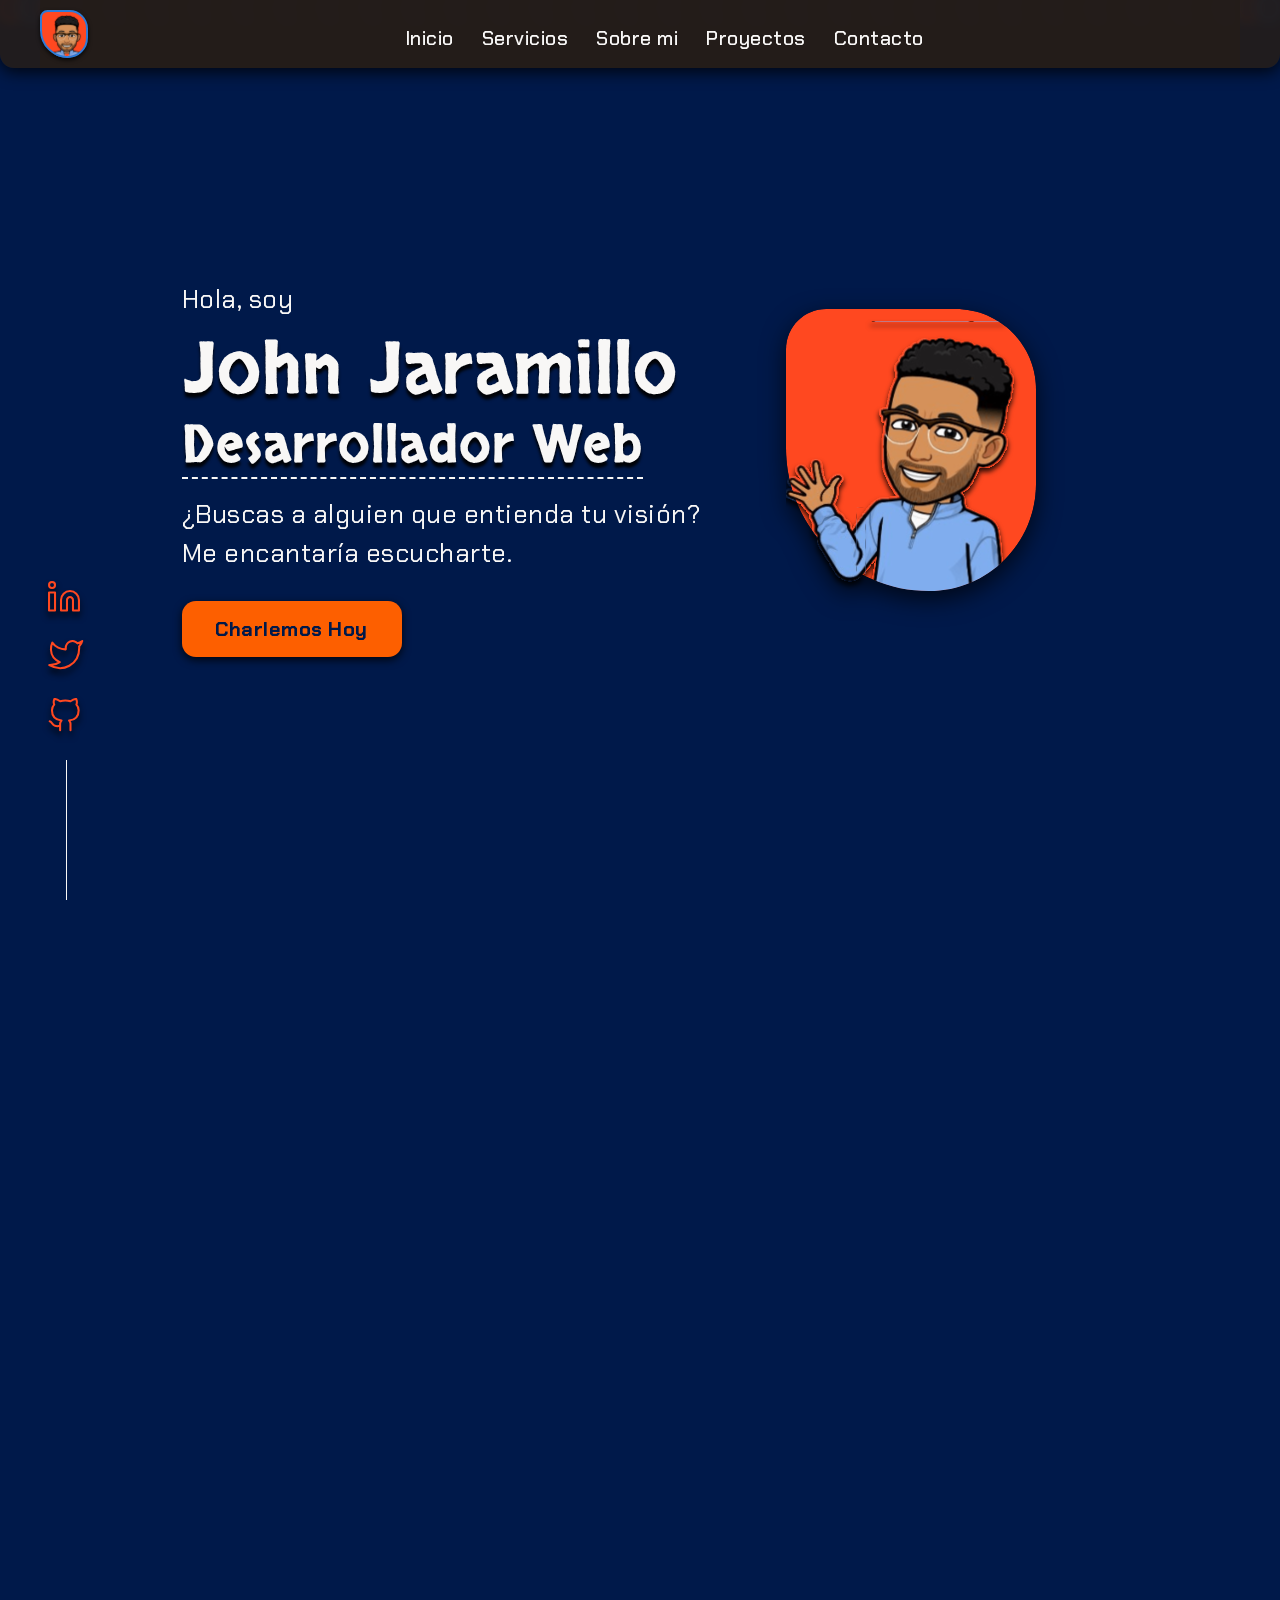
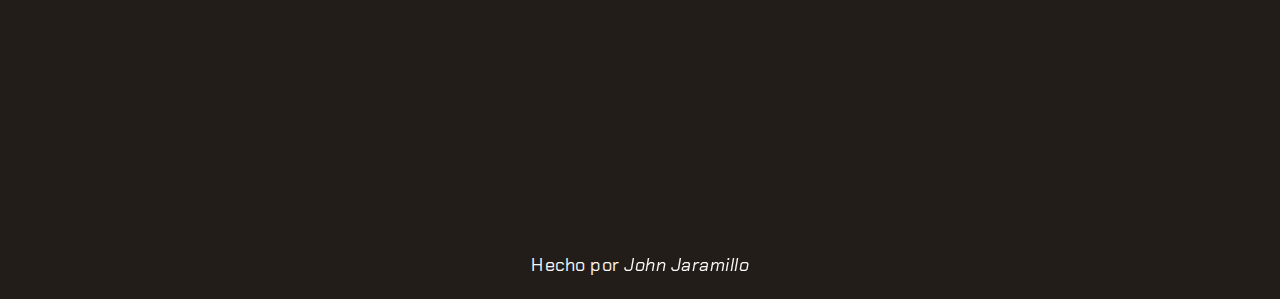
==== commit e37e10c3: "version final" ====
--- a/html/index.html
+++ b/html/index.html
@@ -14,23 +14,23 @@
   <!-- ESTILOS -->
   <link rel="stylesheet" href="/css/main.css">
 
-  <!-- FAVICONS -->
-  <link rel="shortcut icon" href="/assets/icons/favicon298x298.png" type="image/x-icon">
-
-  <!-- ICONS -->
-  <script src="https://kit.fontawesome.com/5cc47429a3.js" crossorigin="anonymous"></script>
+  <!-- FAVICON -->
+  <link rel="shortcut icon" href="/assets/icons/favicon.png" type="image/x-icon">
+  
+  <!-- SCROLLREVEAL -->
+  <script src="/js/scrollreveal.js"></script>
 </head>
 <body>
   <header class="navbar-container">
     <nav class="navbar-container__navbar">
-      <div class="navbar-container__logo-container" href="#"><img src="/assets/icons/logo298x298.png" alt="John Jaramillo animado sonriendo"></div>
-      <div class="navbar-container__icon-menu"><i class="fa-solid fa-ellipsis"></i></div>
-      <ul class="navbar-container__nav-menu">
-        <a href="#home"><li>Inicio</li></a>
-        <a href="#checkpoint-services"><li>Servicios</li></a>
-        <a href="#checkpoint-about-me"><li>Sobre mi</li></a>
-        <a href="#checkpoint-works"><li>Proyectos</li></a>
-        <a href="#contact"><li>Contacto</li></a>
+      <a href="/html/index.html" class="navbar-container__logo-container"><img src="/assets/icons/logo64x64.svg" alt="John Jaramillo animado sonriendo"></a>
+      <div id="icon-menu" class="navbar-container__icon-menu"><span></span><span></span><span></span></div>
+      <ul id="topnav-menu" class="navbar-container__nav-menu">
+        <li><a href="#home">Inicio</a></li>
+        <li><a href="#checkpoint-services">Servicios</a></li>
+        <li><a href="#checkpoint-about-me">Sobre mi</a></li>
+        <li><a href="#checkpoint-works">Proyectos</a></li>
+        <li><a href="#contact">Contacto</a></li>
         <div class="social-media social-media--navbar">
           <a target="_blank" href="#"><img src="/assets/icons/linkedin.svg" alt=""></a>
           <a target="_blank" href="#"><img src="/assets/icons/twitter.svg" alt=""></i></a>
@@ -46,9 +46,9 @@
         <header class="home-container__title">
           <h1>John Jaramillo</h1>
         </header>
-        <p>Hola, soy</p>
+        <p class="scroll-iAm">Hola, soy</p>
         <span class="home-container__subtitle">Desarrollador Web</span>
-        <p>¿Buscas a alguien que entienda tu visión? Me encantaría escucharte.</p>
+        <p class="scroll-copyHome">¿Buscas a alguien que entienda tu visión? Me encantaría escucharte.</p>
         <a class="button button--home" href="#">Charlemos Hoy</a>
       </div>
       <div class="social-media social-media--home">
@@ -63,7 +63,7 @@
       <header class="title-container">
         <h2>mis servicios</h2>
       </header>
-      <p>Brindo soluciones de diseño web para un rendimiento superior.</p>
+      <p class="scroll-paragraphs">Brindo soluciones de diseño web para un rendimiento superior.</p>
       <div class="services-container__cards-container">
         <article class="service-card">
           <h3 class="service-card__title">Diseño Adaptativo</h3>
@@ -99,25 +99,21 @@
         <h2>sobre mi</h2>
       </header>
       <div class="about-container__personal-info">
-        <p>Como desarrollador web apasionado y entusiasta por el diseño web, disfruto de ayudar a las personas a
-          alcanzar su máximo potencial en línea. Me enorgullece brindar soluciones tecnológicas efectivas en diferentes
-          tipos de proyectos.</p>
-        <p>Me enfoco en la calidad y la atención al detalle, trabajo incansablemente para garantizar que los sitios web
-          que construyo sean funcionales, seguros y eficaces en su propósito.</p>
-        <p>Siempre estoy en busca de nuevos desafíos y oportunidades para aprender y crecer en mi campo. Estoy
-          comprometido con brindar un servicio excepcional a mis clientes y ayudarles a alcanzar sus objetivos y metas.
+        <p class="scroll-paragraphs2">Como desarrollador web apasionado y entusiasta por el diseño web, disfruto de ayudar a las personas a alcanzar su máximo potencial en línea. Me enorgullece brindar soluciones tecnológicas efectivas en diferentes tipos de proyectos.</p>
+        <p class="scroll-paragraphs2">Me enfoco en la calidad y la atención al detalle, trabajo incansablemente para garantizar que los sitios web que construyo sean funcionales, seguros y eficaces en su propósito.</p>
+        <p class="scroll-paragraphs2">Siempre estoy en busca de nuevos desafíos y oportunidades para aprender y crecer en mi campo. Estoy comprometido con brindar un servicio excepcional a mis clientes y ayudarles a alcanzar sus objetivos y metas.
         </p>
-        <a href="#">Conoce un poco de mi historia...</a>
+        <a class="scroll-paragraphs2" href="#">Conoce un poco de mi historia...</a>
       </div>
       <article class="about-container__what-i-do">
-        <span class="about-container__subtitle">¿qué hago?</span>
-        <p>Mi propósito es crear soluciones en línea efectivas para mis clientes.</p>
-        <p>Desarrollo sitios web personalizados y adaptados a las necesidades de cada proyecto, brindando una experiencia única para cada usuario.</p>
+        <span class="about-container__subtitle title-container">¿qué hago?</span>
+        <p class="scroll-paragraphs2">Mi propósito es crear soluciones en línea efectivas para mis clientes.</p>
+        <p class="scroll-paragraphs2">Desarrollo sitios web personalizados y adaptados a las necesidades de cada proyecto, brindando una experiencia única para cada usuario.</p>
       </article>
       <article class="about-container__how-i-do-it">
-        <span class="about-container__subtitle">¿cómo lo hago?</span>
-        <p>Me gusta trabajar de cerca con mis clientes para comprender sus necesidades y ofrecer soluciones innovadoras que impulsen su negocio en línea.</p>
-        <p>Además, ofrezco servicios de mantenimiento y soporte para garantizar que los sitios web estén actualizados y funcionen sin problemas.</p>
+        <span class="about-container__subtitle title-container">¿cómo lo hago?</span>
+        <p class="scroll-paragraphs2">Me gusta trabajar de cerca con mis clientes para comprender sus necesidades y ofrecer soluciones innovadoras que impulsen su negocio en línea.</p>
+        <p class="scroll-paragraphs2">Además, ofrezco servicios de mantenimiento y soporte para garantizar que los sitios web estén actualizados y funcionen sin problemas.</p>
       </article>
       <!-- CHECKPOINT -->
       <hr class="checkpoint" id="checkpoint-about-me">
@@ -126,7 +122,7 @@
       <header class="title-container">
         <h2>mis proyectos</h2>
       </header>
-      <p>Échale un vistazo a mi lista de proyectos seleccionados.</p>
+      <p class="scroll-paragraphs">Échale un vistazo a mi lista de proyectos seleccionados.</p>
       <div class="works-container__cards-container">
         <article class="work-card">
           <h3 class="work-card__title">Título del proyecto</h3>
@@ -169,32 +165,99 @@
           <span class="work-card__expand"></span>
         </article>
       </div>
-      <a href=""><span class="works-container__plus"></span>Mira más proyectos</a>
+      <a class="scroll-paragraphs" href="#"><span class="works-container__plus"></span>Mira más proyectos</a>
       <!-- CHECKPOINT -->
       <hr class="checkpoint" id="checkpoint-works">
     </section>
+    <div id="modal-background" class="modal-background-close"></div>
   </main>
+  <div class="bubble-container">
+    <div class="bubble-container__bubbles">
+      <span style="--i:17"></span>
+      <span style="--i:13"></span>
+      <span style="--i:28"></span>
+      <span style="--i:11"></span>
+      <span style="--i:12"></span>
+      <span style="--i:24"></span>
+      <span style="--i:10"></span>
+      <span style="--i:14"></span>
+      <span style="--i:23"></span>
+      <span style="--i:18"></span>
+      <span style="--i:23"></span>
+      <span style="--i:18"></span>
+      <span style="--i:16"></span>
+      <span style="--i:19"></span>
+      <span style="--i:20"></span>
+      <span style="--i:22"></span>
+      <span style="--i:25"></span>
+      <span style="--i:18"></span>
+      <span style="--i:21"></span>
+      <span style="--i:15"></span>
+      <span style="--i:11"></span>
+      <span style="--i:12"></span>
+      <span style="--i:24"></span>
+      <span style="--i:10"></span>
+      <span style="--i:14"></span>
+      <span style="--i:23"></span>
+      <span style="--i:18"></span>
+      <span style="--i:16"></span>
+      <span style="--i:19"></span>
+      <span style="--i:16"></span>
+      <span style="--i:19"></span>
+      <span style="--i:20"></span>
+      <span style="--i:22"></span>
+      <span style="--i:25"></span>
+      <span style="--i:18"></span>
+      <span style="--i:21"></span>
+      <span style="--i:15"></span>
+      <span style="--i:18"></span>
+      <span style="--i:21"></span>
+      <span style="--i:15"></span>
+      <span style="--i:13"></span>
+      <span style="--i:26"></span>
+      <span style="--i:17"></span>
+      <span style="--i:13"></span>
+      <span style="--i:28"></span>
+      <span style="--i:17"></span>
+      <span style="--i:13"></span>
+      <span style="--i:28"></span>
+      <span style="--i:11"></span>
+      <span style="--i:12"></span>
+      <span style="--i:24"></span>
+      <span style="--i:10"></span>
+      <span style="--i:14"></span>
+      <span style="--i:20"></span>
+      <span style="--i:13"></span>
+      <span style="--i:26"></span>
+      <span style="--i:13"></span>
+      <span style="--i:26"></span>
+      <span style="--i:22"></span>
+      <span style="--i:25"></span>
+    </div>
+  </div>
   <footer class="contact-container" id="contact">
     <header class="title-container title-container--contact"><h2>contacto</h2></header>
-    <p>¿Listo para llevar tu proyecto al siguiente nivel? <br>¡Hagamos que suceda!</p>
+    <p class="scroll-paragraphs">¿Listo para llevar tu proyecto al siguiente nivel? <br>¡Hagamos que suceda!</p>
     <a class="button button--footer" href="#">Charlemos Hoy</a>
     <div class="contact-container__info-social">
-      <p>También puedes <br>encontrarme por aquí</p>
+      <p class="scroll-paragraphs">También puedes <br>encontrarme por aquí</p>
       <div class="social-media social-media--footer">
         <a target="_blank" href="#"><img src="/assets/icons/linkedin.svg" alt=""></a>
         <a target="_blank" href="#"><img src="/assets/icons/twitter.svg" alt=""></i></a>
         <a target="_blank" href="#"><img src="/assets/icons/github.svg" alt=""></a>
       </div>
     </div>
-    <p>Este portafolio es de código abierto, encuéntralo en mi <a href="#"> GitHub</a><span></span></p>
-    <p>Hecho por <span>John Jaramillo</span></p>
-    <ul class="contact-container__navmenu">
-      <a href="#home"><li>Inicio</li></a>
-      <a href="#checkpoint-services"><li>Servicios</li></a>
-      <a href="#checkpoint-about-me"><li>Sobre mi</li></a>
-      <a href="#checkpoint-works"><li>Proyectos</li></a>
+    <p class="scroll-paragraphs">Este portafolio es de código abierto, encuéntralo en mi <a href="#"> GitHub<span></span></a></p>
+    <p class="scroll-paragraphs3">Hecho por <span>John Jaramillo</span></p>
+    <ul class="contact-container__nav-menu scroll-paragraphs">
+      <li><a href="#home">Inicio</a></li>
+      <li><a href="#checkpoint-services">Servicios</a></li>
+      <li><a href="#checkpoint-about-me">Sobre mi</a></li>
+      <li><a href="#checkpoint-works">Proyectos</a></li>
     </ul>
     <a class="button-bottom button-bottom--goup" href="#home"><img src="/assets/icons/arrowUp.svg" alt="flecha para desplazar hacia arriba"></a>
   </footer>
+
+  <script src="/js/index.js"></script>
 </body>
 </html>--- a/css/main.css
+++ b/css/main.css
@@ -2,9 +2,11 @@
   margin: 0;
   padding: 0;
   box-sizing: border-box;
+  scroll-behavior: smooth;
 }
 
 body {
+  width: 100%;
   background-color: #00194A;
   color: #F8F7F6;
 }
@@ -42,6 +44,7 @@
   font-weight: 400;
   font-size: 1.625rem;
   line-height: 3rem;
+  text-shadow: 0 6px 4px rgba(0, 0, 0, 0.7);
 }
 @media only screen and (min-width: 768px) {
   h2 {
@@ -70,6 +73,7 @@
   text-decoration: none;
   letter-spacing: 0.5px;
   color: #F8F7F6;
+  border-bottom: 2px solid transparent;
 }
 
 img {
@@ -78,6 +82,47 @@
 
 ul {
   list-style: none;
+}
+
+.modal-background-close {
+  height: 100vh;
+  width: 100%;
+  position: fixed;
+  top: 46px;
+  z-index: -1;
+  background-color: rgba(0, 0, 0, 0.5);
+  opacity: 0;
+  transition: opacity 300ms ease-in-out;
+}
+
+.bubble-container {
+  width: 100%;
+  height: 100vh;
+  position: fixed;
+  top: 0;
+  z-index: 10;
+  opacity: 0.4;
+  overflow: hidden;
+}
+.bubble-container__bubbles {
+  position: relative;
+  display: flex;
+  justify-content: space-between;
+}
+.bubble-container__bubbles span {
+  position: relative;
+  width: 16px;
+  height: 16px;
+  background-color: rgba(255, 72, 32, 0.6);
+  margin: 0 4px;
+  border-radius: 50%;
+  box-shadow: 0 0 10px 8px rgba(255, 72, 32, 0.7), 0 0 25px #FD5F00, 0 0 75px #FD5F00;
+  animation: bubbles 20s linear infinite;
+  animation-duration: calc(350s / var(--i));
+}
+.bubble-container__bubbles span:nth-child(even) {
+  background-color: rgba(45, 123, 216, 0.6);
+  box-shadow: 0 0 10px 8px rgba(45, 123, 216, 0.7), 0 0 25px #2D7BD8, 0 0 75px #2D7BD8;
 }
 
 .checkpoint {
@@ -92,8 +137,11 @@
   margin: 0 24px;
   padding: 28px;
   border: 2px solid #2D7BD8;
+  position: relative;
+  z-index: 50;
   border-radius: 14px;
   background-color: #00194A;
+  box-shadow: 0 6px 16px rgba(0, 0, 0, 0.7);
 }
 @media only screen and (min-width: 768px) {
   .service-card {
@@ -169,8 +217,12 @@
   overflow: hidden;
   padding: 28px;
   border: 2px solid #2D7BD8;
+  position: relative;
+  z-index: 50;
   border-radius: 14px;
   background-color: #00194A;
+  box-shadow: 0 6px 16px rgba(0, 0, 0, 0.7);
+  transition: all 400ms ease-out;
 }
 @media only screen and (min-width: 768px) {
   .work-card {
@@ -262,6 +314,7 @@
 .work-card__tecnologies-container .tecnologie img {
   width: 100%;
   height: 100%;
+  filter: drop-shadow(0 5px 3px rgba(0, 0, 0, 0.9));
 }
 .work-card__expand {
   width: 16px;
@@ -323,6 +376,7 @@
 .work-card__mockups-container img {
   width: 100%;
   height: 100%;
+  filter: drop-shadow(0 5px 3px rgba(0, 0, 0, 0.9));
 }
 .work-card__close {
   display: none;
@@ -333,19 +387,30 @@
 .work-card a {
   display: none;
 }
-
-.button, .button-bottom {
+.work-card:hover {
+  scale: 1.01;
+  border-color: rgba(248, 247, 246, 0.1);
+  box-shadow: 0 0 4px #2D7BD8;
+  cursor: pointer;
+  transition: all 300ms ease-in-out;
+}
+
+.button {
   padding: 11px;
   font-weight: bold;
+  border: 1px solid transparent;
+  position: relative;
+  z-index: 100;
   background-color: #FD5F00;
   border-radius: 14px;
   color: #00194A;
   text-align: center;
   font-size: 1rem;
   line-height: 1.5rem;
-}
-@media only screen and (min-width: 768px) {
-  .button, .button-bottom {
+  box-shadow: 0 3px 8px rgba(0, 0, 0, 0.8);
+}
+@media only screen and (min-width: 768px) {
+  .button {
     padding: 12px;
     font-size: 1.25rem;
     line-height: 1.875rem;
@@ -353,21 +418,39 @@
 }
 .button--home, .button--footer {
   width: 160px;
+  opacity: 0;
+  transition: all 400ms ease-out 100ms;
 }
 @media only screen and (min-width: 768px) {
   .button--home, .button--footer {
     width: 220px;
   }
 }
+.button--home:hover, .button--footer:hover {
+  background-color: transparent;
+  color: #FD5F00;
+  border: 1px solid #FD5F00;
+  transition: all 300ms ease-out 50ms;
+}
+.button--home:active, .button--footer:active {
+  transform: scale(0.94);
+  transition: all 300ms ease-out;
+}
+.button--footer {
+  opacity: 1;
+}
+
 .button-bottom {
   width: 40px;
   height: 40px;
-  padding: 0;
   position: absolute;
+  z-index: 100;
   bottom: 16px;
   right: 12px;
-  z-index: 10;
   border-radius: 50%;
+  background-color: #FD5F00;
+  box-shadow: 0 3px 8px rgba(0, 0, 0, 0.8);
+  transition: all 400ms ease-out 100ms;
 }
 @media only screen and (min-width: 768px) {
   .button-bottom {
@@ -379,18 +462,22 @@
 }
 .button-bottom--contact {
   position: fixed;
+  scale: initial;
+  opacity: 0;
 }
 .button-bottom--contact img {
   width: 20px;
   height: 18px;
   position: relative;
-  top: 12px;
+  top: 11px;
+  left: 10px;
 }
 @media only screen and (min-width: 768px) {
   .button-bottom--contact img {
     width: 24px;
     height: 22px;
-    top: 14px;
+    top: 13px;
+    left: 12px;
   }
 }
 .button-bottom--goup {
@@ -407,24 +494,47 @@
   height: 18px;
   position: relative;
   top: 11px;
+  left: 11px;
 }
 @media only screen and (min-width: 768px) {
   .button-bottom--goup img {
     width: 24px;
     height: 24px;
-    top: 12px;
-  }
+    top: 13px;
+    left: 13px;
+  }
+}
+.button-bottom:hover {
+  background-color: #E64B00;
+  transition: all 300ms ease-out 50ms;
+}
+.button-bottom:active {
+  transform: scale(0.9);
+  transition: all 300ms ease-out;
 }
 
 .social-media {
   display: flex;
   gap: 20px;
+  z-index: 100;
 }
 .social-media a {
   display: flex;
   align-items: center;
   width: 32px;
   height: auto;
+  border: none;
+  transition: all 400ms ease-in-out 50ms;
+}
+.social-media a img {
+  filter: drop-shadow(0 5px 3px rgba(0, 0, 0, 0.9));
+}
+.social-media a:hover {
+  transform: scale(0.9);
+  transition: all 300ms ease-in-out 30ms;
+}
+.social-media a:active {
+  transform: scale(0.9);
 }
 .social-media a:nth-child(2) {
   width: 33px;
@@ -433,8 +543,8 @@
 .social-media--home {
   position: absolute;
   bottom: 88px;
-  right: calc(50% - 68px);
-  z-index: 10;
+  right: calc(50% - 80px);
+  opacity: 0;
 }
 @media only screen and (min-width: 768px) {
   .social-media--home {
@@ -471,6 +581,8 @@
 }
 .social-media--footer {
   justify-content: center;
+  position: relative;
+  z-index: 100;
 }
 @media only screen and (min-width: 768px) {
   .social-media--footer {
@@ -512,9 +624,11 @@
   height: 48px;
   padding: 0 20px;
   position: fixed;
-  z-index: 10;
+  z-index: 300;
   border-radius: 0 0 14px 14px;
-  background-color: #231D19;
+  background-color: rgba(35, 29, 25, 0.9);
+  transform: translateY(-84px);
+  box-shadow: 0 4px 16px rgba(0, 0, 0, 0.8);
 }
 @media only screen and (min-width: 768px) {
   .navbar-container {
@@ -532,6 +646,7 @@
   display: flex;
   align-items: center;
   justify-content: space-between;
+  background-color: inherit;
 }
 @media only screen and (min-width: 1280px) {
   .navbar-container__navbar {
@@ -557,61 +672,103 @@
 }
 .navbar-container__logo-container img {
   width: 100%;
+  filter: drop-shadow(0 2px 2px rgba(0, 0, 0, 0.8));
+}
+.navbar-container__icon-menu {
+  height: 28px;
+  display: flex;
+  place-items: center;
+  gap: 4px;
+}
+.navbar-container__icon-menu span {
+  width: 12px;
+  height: 12px;
+  display: inline-block;
+  border-radius: 50%;
+  background-color: #FF4820;
+}
+.navbar-container__icon-menu img {
+  width: 22px;
+  height: 22px;
+  position: relative;
+  top: 12px;
+  right: 8px;
+  z-index: 20;
 }
 @media only screen and (min-width: 768px) {
   .navbar-container__icon-menu {
     display: none;
   }
 }
-.navbar-container__icon-menu i {
-  font-size: 48px;
-  color: #FF4820;
+.navbar-container__icon-menu:hover {
+  cursor: pointer;
 }
 .navbar-container__nav-menu {
   padding: 36px 48px 56px;
   position: absolute;
-  top: 36px;
+  top: 40px;
   right: 0;
-  display: none;
+  display: flex;
   flex-direction: column;
   justify-content: space-between;
   align-items: center;
   gap: 14px;
   border-bottom-left-radius: 14px;
-  background-color: #231D19;
+  background-color: inherit;
+  visibility: hidden;
+  opacity: 0;
+  transition: opacity 300ms ease-in-out;
 }
 @media only screen and (min-width: 768px) {
   .navbar-container__nav-menu {
+    margin-top: 8px;
     padding: 0;
     position: initial;
-    display: flex;
     flex-direction: row;
     gap: 24px;
     background-color: initial;
+    visibility: visible;
+    opacity: 1;
   }
 }
 @media only screen and (min-width: 1280px) {
   .navbar-container__nav-menu {
-    margin-top: 10px;
     justify-self: center;
     gap: 28px;
-  }
-}
-.navbar-container__nav-menu a li {
+    visibility: inherit;
+  }
+}
+.navbar-container__nav-menu li a {
+  position: relative;
+  border-bottom: 2px solid transparent;
   font-size: 1rem;
   line-height: 1.5rem;
-}
-@media only screen and (min-width: 768px) {
-  .navbar-container__nav-menu a li {
+  transition: all 300ms ease-out;
+}
+@media only screen and (min-width: 768px) {
+  .navbar-container__nav-menu li a {
     font-size: 1.25rem;
     line-height: 1.875rem;
   }
 }
+.navbar-container__nav-menu li a:hover {
+  color: #FD5F00;
+  border-bottom: 2px solid currentColor;
+  transition: all 400ms ease-out 50ms;
+}
+.navbar-container__nav-menu li a:active {
+  transform: scale(0.94);
+  transition: none;
+}
 
 .home-container {
   height: 100vh;
-  min-height: 1024px;
-  position: relative;
+  position: relative;
+}
+@media only screen and (min-width: 768px) {
+  .home-container {
+    min-height: 1024px;
+  }
 }
 @media only screen and (min-width: 1280px) {
   .home-container {
@@ -643,6 +800,9 @@
   .home-container__logo-container img {
     width: 220px;
     place-self: end center;
+    filter: drop-shadow(0 8px 12px rgba(0, 0, 0, 0.7));
+    transform: translatey(0px);
+    animation: moveUpDown 3700ms ease-in-out infinite;
   }
 }
 @media only screen and (min-width: 768px) and (min-width: 1280px) {
@@ -684,6 +844,7 @@
   letter-spacing: 1px;
   font-size: 2.625rem;
   line-height: 2.4375rem;
+  text-shadow: 0 5px 3px rgba(0, 0, 0, 0.9);
 }
 @media only screen and (min-width: 768px) {
   .home-container__title h1 {
@@ -694,14 +855,16 @@
 }
 .home-container__subtitle {
   margin-bottom: 16px;
+  padding-bottom: 4px;
   font-family: "Skranji", cursive;
   font-weight: 400;
   letter-spacing: 1px;
+  font-size: 1.875rem;
+  line-height: 1.875rem;
   max-width: 96%;
   border-bottom: 2px dashed #F8F7F6;
   min-width: fit-content;
-  font-size: 1.875rem;
-  line-height: 1.875rem;
+  text-shadow: 0 5px 3px rgba(0, 0, 0, 0.9);
 }
 @media only screen and (min-width: 1280px) {
   .home-container__subtitle {
@@ -829,13 +992,21 @@
   }
 }
 .works-container > a {
-  margin-top: 36px;
+  margin: 36px auto;
+  width: fit-content;
   display: block;
-  text-align: center;
+  text-shadow: 0 3px 2px rgba(0, 0, 0, 0.8);
   font-style: italic;
+  position: relative;
+  z-index: 100;
   font-size: 1.125rem;
   line-height: 1.6875rem;
   color: #2D7BD8;
+  transition: all 300ms ease-in-out 30ms;
+}
+.works-container > a:hover {
+  border-bottom: 2px solid currentColor;
+  transition: all 400ms ease-out 50ms;
 }
 .works-container > a span {
   width: 13px;
@@ -846,11 +1017,14 @@
   background-size: contain;
   background-position: center;
   background-repeat: no-repeat;
+  filter: drop-shadow(0 2px 2px rgba(0, 0, 0, 0.8));
 }
 @media only screen and (min-width: 768px) {
   .works-container > a {
     margin-top: 60px;
     font-style: italic;
+    position: relative;
+    z-index: 100;
     font-size: 1.375rem;
     line-height: 2.0625rem;
   }
@@ -884,13 +1058,13 @@
   grid-column: 1/3;
   grid-row: 1/2;
 }
-.about-container p, .about-container .about-container__personal-info a, .about-container__personal-info .about-container a {
+.about-container p {
   padding-left: 12px;
   width: auto;
   max-width: 96%;
 }
 @media only screen and (min-width: 1280px) {
-  .about-container p, .about-container .about-container__personal-info a, .about-container__personal-info .about-container a {
+  .about-container p {
     padding-left: none;
     width: auto;
     max-width: 98%;
@@ -905,25 +1079,39 @@
   grid-row: 2/4;
 }
 .about-container__personal-info a {
-  margin: 12px 0 48px;
+  margin: 12px 0 48px 12px;
+  width: fit-content;
+  display: block;
   font-style: italic;
+  position: relative;
+  z-index: 100;
   font-size: 1.125rem;
   line-height: 1.6875rem;
   color: #2D7BD8;
+  text-shadow: 0 3px 2px rgba(0, 0, 0, 0.8);
+  transition: all 300ms ease-in-out 30ms;
 }
 @media only screen and (min-width: 768px) {
   .about-container__personal-info a {
     margin-bottom: 60px;
     font-style: italic;
+    position: relative;
+    z-index: 100;
     font-size: 1.375rem;
     line-height: 2.0625rem;
-  }
+    color: #2D7BD8;
+  }
+}
+.about-container__personal-info a:hover {
+  border-bottom: 2px solid currentColor;
+  transition: all 400ms ease-out 50ms;
 }
 .about-container__subtitle {
   font-family: "Skranji", cursive;
   text-transform: uppercase;
   font-size: 1.375rem;
   line-height: 2.8125rem;
+  text-shadow: 0 6px 4px rgba(0, 0, 0, 0.7);
   max-width: 96%;
   border-bottom: 2px dashed #F8F7F6;
   width: fit-content;
@@ -932,6 +1120,7 @@
 @media only screen and (min-width: 1280px) {
   .about-container__subtitle {
     max-width: 50%;
+    min-width: fit-content;
   }
 }
 @media only screen and (min-width: 768px) {
@@ -973,7 +1162,7 @@
 }
 @media only screen and (min-width: 1280px) {
   footer {
-    max-height: 600px;
+    max-height: fit-content;
     grid-template-columns: auto 1fr;
     grid-template-rows: repeat(3, max-content) 1fr max-content;
   }
@@ -1004,6 +1193,7 @@
 }
 @media only screen and (min-width: 1280px) {
   .contact-container {
+    max-height: 584px;
     padding-bottom: 20px;
   }
 }
@@ -1081,18 +1271,13 @@
 }
 .contact-container div + p {
   margin-bottom: 44px;
+  position: relative;
+  z-index: 100;
   align-self: end;
   padding-left: initial;
   width: auto;
   max-width: 420px;
 }
-@media only screen and (min-width: 768px) {
-  .contact-container div + p {
-    padding-left: initial;
-    width: auto;
-    max-width: px;
-  }
-}
 @media only screen and (min-width: 1280px) {
   .contact-container div + p {
     margin: 0;
@@ -1101,31 +1286,43 @@
   }
 }
 .contact-container div + p a {
-  margin-right: 2px;
   font-style: italic;
+  position: relative;
+  z-index: 100;
   font-size: 1.125rem;
   line-height: 1.6875rem;
   color: #2D7BD8;
+  text-shadow: 0 3px 2px rgba(0, 0, 0, 0.8);
+  transition: all 300ms ease-in-out 30ms;
+}
+.contact-container div + p a:hover {
+  border-bottom: 2px solid currentColor;
+  transition: all 400ms ease-out 50ms;
 }
 @media only screen and (min-width: 768px) {
   .contact-container div + p a {
     font-style: italic;
+    position: relative;
+    z-index: 100;
     font-size: 1.375rem;
     line-height: 2.0625rem;
-  }
-}
-.contact-container div + p span {
+    color: #2D7BD8;
+  }
+}
+.contact-container div + p a span {
   width: 10px;
   height: 10px;
-  margin-right: 2px;
+  margin-left: 2px;
   display: inline-block;
+  align-self: center;
   background-image: url("/assets/icons/arrowUR.svg");
   background-size: contain;
   background-position: center;
   background-repeat: no-repeat;
-}
-@media only screen and (min-width: 768px) {
-  .contact-container div + p span {
+  filter: drop-shadow(0 2px 2px rgba(0, 0, 0, 0.8));
+}
+@media only screen and (min-width: 768px) {
+  .contact-container div + p a span {
     width: 12px;
     height: 12px;
   }
@@ -1150,22 +1347,28 @@
 }
 .contact-container p + p span {
   font-style: italic;
+  position: relative;
+  z-index: 100;
   font-size: 1rem;
   line-height: 1.5rem;
 }
 @media only screen and (min-width: 768px) {
   .contact-container p + p span {
     font-style: italic;
+    position: relative;
+    z-index: 100;
     font-size: 1.125rem;
     line-height: 1.6875rem;
   }
 }
-.contact-container__navmenu {
+.contact-container__nav-menu {
   display: none;
 }
 @media only screen and (min-width: 1280px) {
-  .contact-container__navmenu {
+  .contact-container__nav-menu {
     margin-top: 24px;
+    position: relative;
+    z-index: 100;
     display: flex;
     flex-direction: column;
     gap: 14px;
@@ -1175,9 +1378,99 @@
     text-align: end;
   }
 }
-.contact-container__navmenu a {
+.contact-container__nav-menu a {
+  width: 120px;
   font-size: 1.25rem;
   line-height: 1.875rem;
+  transition: all 300ms ease-out;
+}
+.contact-container__nav-menu a:active {
+  transform: scale(0.94);
+}
+.contact-container__nav-menu a:hover {
+  color: #FD5F00;
+  border-bottom: 2px solid currentColor;
+  transition: all 400ms ease-out 50ms;
+}
+
+.showNavBar {
+  transform: translateY(0px);
+  transition: transform 2200ms ease-in-out 2500ms;
+}
+
+.showNavMenu {
+  visibility: visible;
+  opacity: 1;
+  transition: all 300ms ease-in-out;
+}
+
+.hiddenObjects {
+  visibility: hidden;
+  opacity: 0;
+  transition: all 700ms ease-in-out;
+}
+
+.showObjects {
+  visibility: visible;
+  opacity: 1;
+  transition: all 1200ms ease-in-out 500ms;
+}
+
+.showBtnBottom {
+  opacity: 1;
+  transition: all 700ms ease-out;
+}
+
+.showBtnBottomHome {
+  opacity: 1;
+  transition: opacity 2200ms ease-out 2100ms;
+}
+
+.showFixerSocialMedia {
+  visibility: visible;
+  opacity: 1;
+  transition: opacity 2300ms ease-out 2700ms;
+}
+
+.addOpacity {
+  opacity: 0.45;
+  transition: all 1000ms ease-out;
+}
+
+.scaleObject {
+  scale: 0.88;
+  transition: all 700ms ease-out;
+}
+
+.modal-background-open {
+  display: block;
+  z-index: 100;
+  opacity: 1;
+  transition: opacity 300ms ease-in-out;
+}
+
+.no-scroll {
+  overflow: hidden;
+}
+
+@keyframes moveUpDown {
+  0% {
+    transform: translateY(0px);
+  }
+  50% {
+    transform: translateY(-30px);
+  }
+  100% {
+    transform: translateY(0px);
+  }
+}
+@keyframes bubbles {
+  0% {
+    transform: translateY(110vh) scale(0);
+  }
+  100% {
+    transform: translateY(-10vh) scale(1);
+  }
 }
 
 /*# sourceMappingURL=main.css.map */
